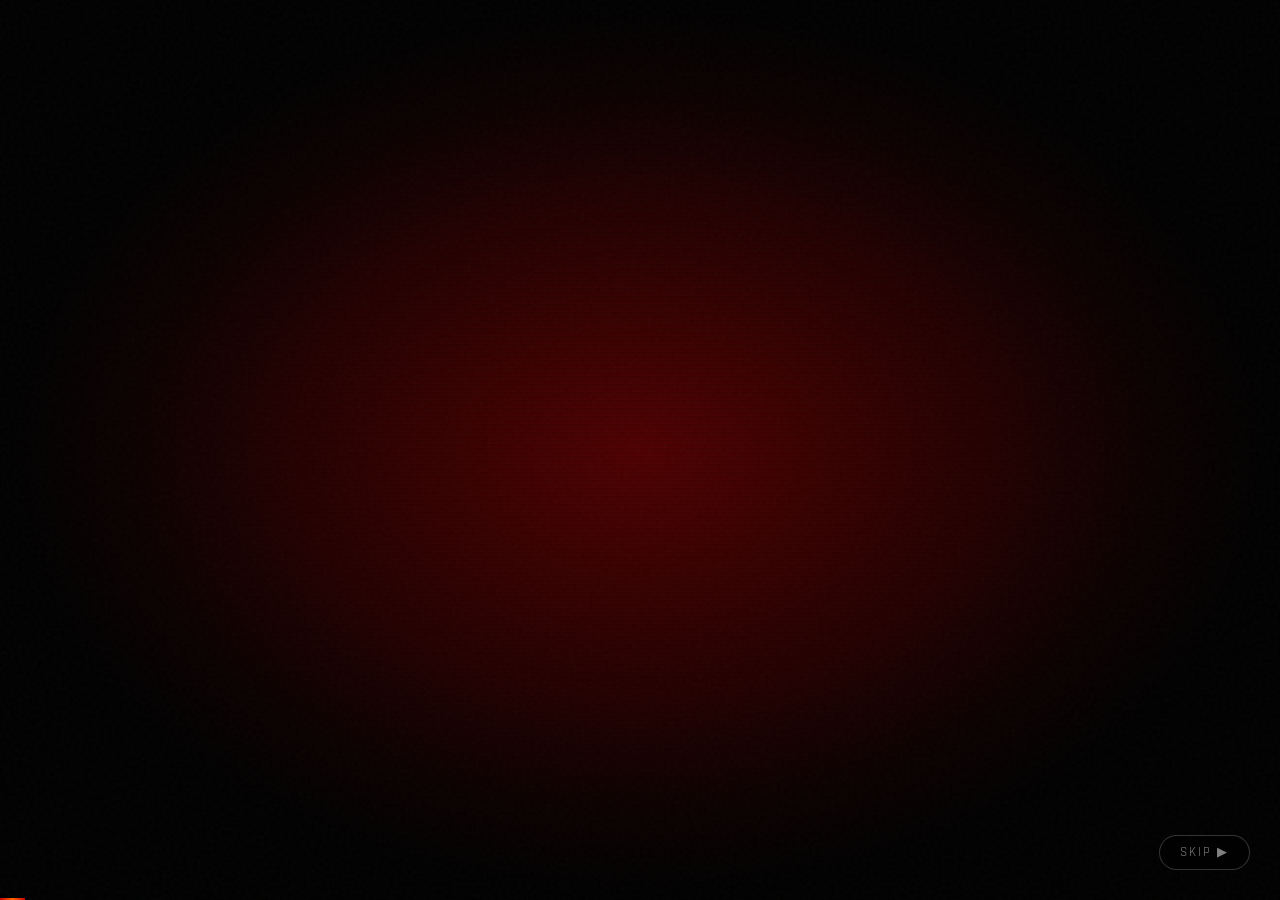
==== index.html @ a0bd7e96 "Rename trailer.html to index.html" ====
<!DOCTYPE html>
<html lang="en">
<head>
<meta charset="UTF-8">
<meta name="viewport" content="width=device-width,initial-scale=1.0">
<title>LiquidType — Enter The Race</title>
<link href="https://fonts.googleapis.com/css2?family=Bebas+Neue&family=Rajdhani:wght@400;600;700&family=JetBrains+Mono:wght@400;700&display=swap" rel="stylesheet">
<style>
*,*::before,*::after{box-sizing:border-box;margin:0;padding:0}
:root{
  --red:#cc0000;
  --red2:#ff3333;
  --red3:#ff6666;
  --dark:#000;
  --text:#f5f5f5;
}

html,body{
  width:100%;height:100%;overflow:hidden;
  background:#000;
  font-family:'Rajdhani',sans-serif;
  color:var(--text);
  cursor:none;
}

/* ── SKIP BUTTON ── */
#skip-btn{
  position:fixed;bottom:30px;right:30px;z-index:9999;
  padding:8px 20px;background:rgba(0,0,0,.5);
  border:1px solid rgba(255,255,255,.2);border-radius:20px;
  color:rgba(255,255,255,.5);font-family:'Rajdhani',sans-serif;
  font-size:.82rem;letter-spacing:2px;text-transform:uppercase;
  cursor:pointer;transition:.3s;
}
#skip-btn:hover{border-color:rgba(255,255,255,.5);color:#fff}

/* ── PROGRESS BAR ── */
#progress-bar{
  position:fixed;bottom:0;left:0;z-index:9999;
  height:2px;width:0%;
  background:linear-gradient(90deg,#cc0000,#ff6600,#cc0000);
  transition:width .1s linear;
}

/* ── SCENE CONTAINER ── */
#stage{
  position:fixed;inset:0;
  perspective:1000px;
}

/* ── BASE SCENE ── */
.scene{
  position:absolute;inset:0;
  display:flex;align-items:center;justify-content:center;
  opacity:0;pointer-events:none;
  transform-origin:center center;
  will-change:transform,opacity;
}
.scene.active{opacity:1;pointer-events:auto;}

/* ── SCANLINE OVERLAY ── */
#scanlines{
  position:fixed;inset:0;z-index:100;pointer-events:none;
  background:repeating-linear-gradient(0deg,transparent,transparent 2px,rgba(0,0,0,.08) 2px,rgba(0,0,0,.08) 4px);
  animation:scanMove 8s linear infinite;
}
@keyframes scanMove{0%{background-position:0 0}100%{background-position:0 100px}}

/* ── VIGNETTE ── */
#vignette{
  position:fixed;inset:0;z-index:99;pointer-events:none;
  background:radial-gradient(ellipse at center,transparent 40%,rgba(0,0,0,.9) 100%);
}

/* ── CHROMATIC ABERRATION FLASH ── */
#chroma{
  position:fixed;inset:0;z-index:200;pointer-events:none;opacity:0;mix-blend-mode:screen;
}

/* ── RED BLOOM ── */
#bloom{
  position:fixed;inset:0;z-index:50;pointer-events:none;opacity:0;
  background:radial-gradient(ellipse at center, rgba(200,0,0,.4) 0%, transparent 70%);
}

/* ────────────────────────────────
   SCENE 1 — PURE BLACK + TITLE EMERGE
──────────────────────────────── */
#s1{background:#000;flex-direction:column;gap:0;}
.s1-logo{
  font-family:'Bebas Neue',cursive;
  font-size:clamp(4rem,12vw,10rem);
  letter-spacing:20px;
  color:#cc0000;
  text-shadow:0 0 40px rgba(204,0,0,.8),0 0 80px rgba(204,0,0,.4);
  opacity:0;transform:scaleX(0.05) scaleY(3);
  will-change:transform,opacity;
}
.s1-tagline{
  font-family:'Rajdhani',sans-serif;
  font-size:clamp(.9rem,2vw,1.4rem);
  letter-spacing:8px;
  text-transform:uppercase;
  color:rgba(255,255,255,.3);
  opacity:0;transform:translateY(20px);
  margin-top:12px;
}
/* Particle field */
#s1-particles{position:absolute;inset:0;pointer-events:none;overflow:hidden;}

/* ────────────────────────────────
   SCENE 2 — THE RACE (fake typing)
──────────────────────────────── */
#s2{
  background:linear-gradient(135deg,#000 0%,#0d0000 50%,#1a0000 100%);
  flex-direction:column;align-items:center;justify-content:center;gap:32px;
  overflow:hidden;
}
.s2-label{
  font-family:'Bebas Neue',cursive;letter-spacing:6px;font-size:1.1rem;
  color:rgba(255,100,100,.6);opacity:0;transform:translateY(-10px);
}
.s2-prompt{
  max-width:800px;width:90%;
  font-family:'JetBrains Mono',monospace;font-size:clamp(.95rem,2.5vw,1.3rem);
  line-height:1.8;text-align:left;
  padding:24px 28px;
  background:rgba(200,0,0,.05);
  border:1px solid rgba(200,0,0,.15);border-radius:12px;
  opacity:0;transform:translateY(20px);
  position:relative;overflow:hidden;
}
.s2-prompt::before{
  content:'';position:absolute;inset:0;
  background:linear-gradient(135deg,rgba(200,0,0,.03),transparent);
}
.char-ok{color:#00e676;}
.char-bad{color:#ff1744;background:rgba(255,0,0,.15);}
.char-cur{
  color:#fff;
  background:rgba(204,0,0,.7);
  border-radius:2px;
  animation:curBlink .6s step-end infinite;
}
.char-dim{color:rgba(255,255,255,.35);}
@keyframes curBlink{0%,100%{background:rgba(204,0,0,.7)}50%{background:rgba(204,0,0,.2)}}

.s2-racers{
  max-width:800px;width:90%;
  display:flex;flex-direction:column;gap:10px;
  opacity:0;
}
.s2-racer-row{display:flex;align-items:center;gap:12px;}
.s2-racer-label{
  font-family:'Bebas Neue',cursive;letter-spacing:2px;font-size:.85rem;
  min-width:90px;color:#ff3333;
}
.s2-racer-label.you{color:#00e676;}
.s2-bar-bg{flex:1;height:8px;background:rgba(255,255,255,.07);border-radius:4px;overflow:hidden;}
.s2-bar-fill{height:100%;border-radius:4px;width:0%;transition:width .08s linear;}
.s2-bar-fill.you{background:linear-gradient(90deg,#00e676,#00ff88);}
.s2-bar-fill.bot{background:linear-gradient(90deg,#cc0000,#ff3333);}
.s2-wpm{font-size:.78rem;color:rgba(255,255,255,.4);min-width:55px;text-align:right;}

.s2-stats{
  display:flex;gap:32px;opacity:0;
}
.s2-stat{text-align:center;}
.s2-stat-val{font-family:'Bebas Neue',cursive;font-size:2.5rem;color:#cc0000;letter-spacing:2px;}
.s2-stat-lbl{font-size:.72rem;letter-spacing:2px;text-transform:uppercase;color:rgba(255,255,255,.35);}

/* ────────────────────────────────
   SCENE 3 — PLACE REVEAL + COINS
──────────────────────────────── */
#s3{
  background:radial-gradient(ellipse at center,#1a0000 0%,#000 70%);
  flex-direction:column;gap:16px;overflow:hidden;
}
.s3-place{
  font-family:'Bebas Neue',cursive;
  font-size:clamp(6rem,18vw,14rem);
  letter-spacing:10px;
  background:linear-gradient(135deg,#cc0000,#ff6600,#ffcc00);
  -webkit-background-clip:text;-webkit-text-fill-color:transparent;
  filter:drop-shadow(0 0 30px rgba(204,0,0,.8));
  opacity:0;transform:scale(4) rotate(-5deg);
}
.s3-subtitle{
  font-family:'Rajdhani',sans-serif;
  font-size:clamp(1rem,3vw,1.8rem);
  letter-spacing:6px;text-transform:uppercase;
  color:rgba(255,255,255,.5);
  opacity:0;transform:translateY(15px);
}
.s3-coins{
  display:flex;align-items:center;gap:12px;
  font-family:'Bebas Neue',cursive;
  font-size:clamp(2rem,6vw,4rem);
  letter-spacing:4px;color:#ffd700;
  filter:drop-shadow(0 0 16px rgba(255,200,0,.6));
  opacity:0;transform:translateY(20px);
}

/* ────────────────────────────────
   SCENE 4 — THEME SHOWCASE
──────────────────────────────── */
#s4{
  background:#000;
  flex-direction:column;gap:40px;overflow:hidden;
}
.s4-label{
  font-family:'Bebas Neue',cursive;letter-spacing:8px;font-size:clamp(1rem,3vw,1.8rem);
  color:rgba(255,255,255,.25);opacity:0;transform:translateY(-20px);
}
.s4-grid{
  display:grid;grid-template-columns:repeat(6,1fr);gap:8px;
  max-width:900px;width:90%;opacity:0;
}
.s4-chip{
  height:50px;border-radius:8px;position:relative;overflow:hidden;
  transform:translateY(30px) scale(.8);opacity:0;
  transition:transform .3s,filter .3s;
}
.s4-chip::after{
  content:attr(data-name);
  position:absolute;inset:0;display:flex;align-items:flex-end;
  padding:4px 6px;
  font-family:'Bebas Neue',cursive;font-size:.65rem;letter-spacing:1px;
  color:rgba(255,255,255,.7);
  background:linear-gradient(0deg,rgba(0,0,0,.6),transparent);
}
.s4-title{
  font-family:'Bebas Neue',cursive;
  font-size:clamp(2.5rem,7vw,5rem);
  letter-spacing:8px;
  color:transparent;
  -webkit-text-stroke:1px rgba(255,255,255,.2);
  opacity:0;transform:scale(1.2);
}

/* ────────────────────────────────
   SCENE 5 — DEPOULE THE ENTITY
──────────────────────────────── */
#s5{
  background:radial-gradient(ellipse at center,#1a0000 0%,#000 80%);
  flex-direction:column;align-items:center;gap:20px;overflow:hidden;
}
.s5-entity-name{
  font-family:'Bebas Neue',cursive;
  font-size:clamp(1rem,4vw,2.5rem);
  letter-spacing:12px;text-transform:uppercase;
  color:rgba(255,100,50,.5);
  opacity:0;transform:translateX(-30px);
}
.s5-skull{
  width:clamp(120px,20vw,200px);height:clamp(120px,20vw,200px);
  border-radius:50%;
  background:radial-gradient(circle,#3d0000,#000);
  display:flex;align-items:center;justify-content:center;
  font-size:clamp(4rem,10vw,7rem);
  border:2px solid rgba(200,0,0,.3);
  box-shadow:0 0 40px rgba(200,0,0,.4),inset 0 0 30px rgba(200,0,0,.2);
  opacity:0;transform:scale(0) rotate(-180deg);
  animation:none;
}
.s5-skull.animate{animation:skullPulse 1.5s ease-in-out infinite;}
@keyframes skullPulse{
  0%,100%{box-shadow:0 0 40px rgba(200,0,0,.4),inset 0 0 30px rgba(200,0,0,.2);}
  50%{box-shadow:0 0 80px rgba(200,0,0,.8),inset 0 0 50px rgba(200,0,0,.4);}
}
.s5-tagline{
  font-family:'Rajdhani',sans-serif;
  font-size:clamp(.9rem,2.5vw,1.3rem);letter-spacing:4px;
  text-transform:uppercase;color:rgba(255,255,255,.3);
  opacity:0;transform:translateY(10px);
}
.s5-bet-bar{
  display:flex;gap:12px;align-items:center;opacity:0;transform:translateY(10px);
  flex-wrap:wrap;justify-content:center;max-width:600px;
}
.s5-pill{
  padding:6px 16px;border-radius:20px;
  background:rgba(200,0,0,.15);border:1px solid rgba(200,0,0,.3);
  font-family:'Bebas Neue',cursive;letter-spacing:2px;font-size:.88rem;
  color:#ff6666;
}

/* ────────────────────────────────
   SCENE 6 — FEATURE FLASH
──────────────────────────────── */
#s6{background:#000;overflow:hidden;}
.s6-feature{
  position:absolute;inset:0;display:flex;flex-direction:column;
  align-items:center;justify-content:center;gap:8px;
  opacity:0;
}
.s6-feat-icon{font-size:clamp(3rem,8vw,6rem);opacity:0;transform:scale(0.5);}
.s6-feat-title{
  font-family:'Bebas Neue',cursive;
  font-size:clamp(2rem,7vw,5rem);letter-spacing:8px;
  color:var(--feat-color,#cc0000);
  text-shadow:0 0 30px var(--feat-color,rgba(204,0,0,.6));
  opacity:0;transform:translateY(10px);
}
.s6-feat-sub{
  font-size:clamp(.85rem,2vw,1.1rem);letter-spacing:3px;text-transform:uppercase;
  color:rgba(255,255,255,.3);opacity:0;
}

/* ────────────────────────────────
   SCENE 7 — LIVE RACE
──────────────────────────────── */
#s7{
  background:linear-gradient(135deg,#000 0%,#0a0005 50%,#000 100%);
  flex-direction:column;gap:20px;overflow:hidden;
}
.s7-title{
  font-family:'Bebas Neue',cursive;font-size:clamp(1rem,3vw,1.8rem);
  letter-spacing:8px;color:rgba(100,100,255,.6);opacity:0;transform:translateY(-15px);
}
.s7-matchup{
  display:flex;align-items:center;gap:clamp(12px,3vw,40px);
  opacity:0;
}
.s7-player{
  display:flex;flex-direction:column;align-items:center;gap:8px;
}
.s7-avatar{
  width:clamp(60px,10vw,90px);height:clamp(60px,10vw,90px);
  border-radius:50%;display:flex;align-items:center;justify-content:center;
  font-family:'Bebas Neue',cursive;font-size:clamp(1.5rem,3.5vw,2.5rem);
  border:2px solid;font-weight:900;
}
.s7-avatar.p1{background:rgba(0,230,118,.1);border-color:#00e676;color:#00e676;}
.s7-avatar.p2{background:rgba(204,0,0,.1);border-color:#cc0000;color:#cc0000;}
.s7-pname{font-family:'Bebas Neue',cursive;letter-spacing:3px;font-size:clamp(.8rem,2vw,1.1rem);color:rgba(255,255,255,.5);}
.s7-vs{
  font-family:'Bebas Neue',cursive;
  font-size:clamp(2.5rem,8vw,5rem);
  letter-spacing:6px;
  color:#cc0000;
  text-shadow:0 0 30px rgba(204,0,0,.6);
  animation:vsPulse 1s ease-in-out infinite alternate;
}
@keyframes vsPulse{from{transform:scale(1)}to{transform:scale(1.05)}}
.s7-bars{max-width:700px;width:90%;opacity:0;}
.s7-live-bar-row{display:flex;align-items:center;gap:12px;margin-bottom:10px;}
.s7-live-bar-bg{flex:1;height:10px;background:rgba(255,255,255,.06);border-radius:5px;overflow:hidden;}
.s7-live-bar-fill{height:100%;border-radius:5px;width:0%;transition:width .05s linear;}
.s7-globe{
  font-family:'Bebas Neue',cursive;
  font-size:clamp(4rem,12vw,8rem);letter-spacing:6px;color:#4466ff;
  text-shadow:0 0 40px rgba(68,102,255,.6);
  opacity:0;transform:scale(0.5);
}

/* ────────────────────────────────
   SCENE 8 — FINAL CALL TO ACTION
──────────────────────────────── */
#s8{
  background:radial-gradient(ellipse at center,#1a0000 0%,#000 60%);
  flex-direction:column;gap:0;overflow:hidden;
}
#s8-grid{
  position:absolute;inset:0;pointer-events:none;
  background-image:
    linear-gradient(rgba(200,0,0,.05) 1px,transparent 1px),
    linear-gradient(90deg,rgba(200,0,0,.05) 1px,transparent 1px);
  background-size:60px 60px;
  opacity:0;
}
.s8-above{
  font-family:'Rajdhani',sans-serif;font-weight:700;
  font-size:clamp(.8rem,2vw,1rem);letter-spacing:6px;text-transform:uppercase;
  color:rgba(255,255,255,.3);margin-bottom:10px;opacity:0;transform:translateY(-10px);
}
.s8-main{
  font-family:'Bebas Neue',cursive;
  font-size:clamp(4rem,14vw,11rem);
  letter-spacing:12px;line-height:.95;
  color:#cc0000;
  text-shadow:0 0 60px rgba(204,0,0,.7),0 0 120px rgba(204,0,0,.3);
  opacity:0;transform:scale(.6);
}
.s8-main span{
  display:block;
  background:linear-gradient(135deg,#cc0000,#ff6600);
  -webkit-background-clip:text;-webkit-text-fill-color:transparent;
}
.s8-url{
  font-family:'JetBrains Mono',monospace;
  font-size:clamp(.75rem,2vw,1rem);letter-spacing:3px;
  color:rgba(255,255,255,.2);margin-top:20px;
  opacity:0;
}
.s8-redirect{
  margin-top:30px;
  font-family:'Bebas Neue',cursive;letter-spacing:4px;
  font-size:clamp(.85rem,2.5vw,1.2rem);
  color:rgba(255,100,100,.4);
  opacity:0;
}
.s8-counter{color:#ff3333;margin-left:6px;}

/* ────────────────────────────────
   TRANSITION FLASHES
──────────────────────────────── */
#flash{
  position:fixed;inset:0;z-index:500;pointer-events:none;
  opacity:0;background:#fff;
}
#redflash{
  position:fixed;inset:0;z-index:499;pointer-events:none;
  opacity:0;background:#cc0000;
}
#blackout{
  position:fixed;inset:0;z-index:498;pointer-events:none;
  opacity:0;background:#000;
}

/* ────────────────────────────────
   GLITCH EFFECT
──────────────────────────────── */
.glitch{
  position:relative;
}
.glitch::before,.glitch::after{
  content:attr(data-text);
  position:absolute;left:0;top:0;width:100%;
  font-family:inherit;font-size:inherit;letter-spacing:inherit;
  background:inherit;-webkit-background-clip:text;-webkit-text-fill-color:transparent;
}
.glitch::before{
  color:#ff0000;clip-path:polygon(0 20%,100% 20%,100% 40%,0 40%);
  transform:translateX(-3px);animation:glitchA .4s infinite;
}
.glitch::after{
  color:#00ffff;clip-path:polygon(0 60%,100% 60%,100% 80%,0 80%);
  transform:translateX(3px);animation:glitchB .4s infinite;
}
@keyframes glitchA{0%,100%{transform:translateX(-3px) skewX(0)}50%{transform:translateX(3px) skewX(-2deg)}}
@keyframes glitchB{0%,100%{transform:translateX(3px) skewX(0)}50%{transform:translateX(-3px) skewX(2deg)}}

/* ────────────────────────────────
   NUMBERS COUNTER
──────────────────────────────── */
.counter-num{
  font-family:'Bebas Neue',cursive;font-size:clamp(3rem,8vw,6rem);
  letter-spacing:4px;color:#cc0000;
  text-shadow:0 0 20px rgba(204,0,0,.6);
}

/* ── NOISE OVERLAY ── */
#noise{
  position:fixed;inset:0;z-index:101;pointer-events:none;opacity:.03;
  background-image:url("data:image/svg+xml,%3Csvg viewBox='0 0 256 256' xmlns='http://www.w3.org/2000/svg'%3E%3Cfilter id='noise'%3E%3CfeTurbulence type='fractalNoise' baseFrequency='0.9' numOctaves='4' stitchTiles='stitch'/%3E%3C/filter%3E%3Crect width='100%25' height='100%25' filter='url(%23noise)'/%3E%3C/svg%3E");
  animation:noiseAnim .15s steps(2) infinite;
}
@keyframes noiseAnim{0%{transform:translate(0,0)}25%{transform:translate(-2px,1px)}50%{transform:translate(1px,-1px)}75%{transform:translate(-1px,2px)}100%{transform:translate(0,0)}}
</style>
</head>
<body>

<!-- Overlays -->
<div id="noise"></div>
<div id="scanlines"></div>
<div id="vignette"></div>
<div id="bloom"></div>
<div id="flash"></div>
<div id="redflash"></div>
<div id="blackout"></div>

<!-- Skip -->
<button id="skip-btn" onclick="skipToEnd()">SKIP ▶</button>
<div id="progress-bar"></div>

<!-- AUDIO -->
<audio id="bgm" loop>
  <source src="music.mp3" type="audio/mpeg">
</audio>

<!-- STAGE -->
<div id="stage">

  <!-- S1: Logo Emerge -->
  <div class="scene active" id="s1">
    <div id="s1-particles"></div>
    <div class="s1-logo glitch" id="s1-logo" data-text="LIQUIDTYPE">LIQUIDTYPE</div>
    <div class="s1-tagline" id="s1-tag">TYPE. RACE. WIN.</div>
  </div>

  <!-- S2: The Race -->
  <div class="scene" id="s2">
    <div class="s2-label" id="s2-label">🏁 SOLO RACE — IN PROGRESS</div>
    <div class="s2-prompt" id="s2-prompt"></div>
    <div class="s2-racers" id="s2-racers">
      <div class="s2-racer-row">
        <div class="s2-racer-label you">YOU</div>
        <div class="s2-bar-bg"><div class="s2-bar-fill you" id="bar-you"></div></div>
        <div class="s2-wpm" id="wpm-you">0 wpm</div>
      </div>
      <div class="s2-racer-row">
        <div class="s2-racer-label">Ytggobs</div>
        <div class="s2-bar-bg"><div class="s2-bar-fill bot" id="bar-b0"></div></div>
        <div class="s2-wpm">72 wpm</div>
      </div>
      <div class="s2-racer-row">
        <div class="s2-racer-label">TheFinnyShow</div>
        <div class="s2-bar-bg"><div class="s2-bar-fill bot" id="bar-b1"></div></div>
        <div class="s2-wpm">58 wpm</div>
      </div>
      <div class="s2-racer-row">
        <div class="s2-racer-label">Marco</div>
        <div class="s2-bar-bg"><div class="s2-bar-fill bot" id="bar-b2"></div></div>
        <div class="s2-wpm">81 wpm</div>
      </div>
    </div>
    <div class="s2-stats" id="s2-stats">
      <div class="s2-stat"><div class="s2-stat-val" id="stat-wpm">0</div><div class="s2-stat-lbl">WPM</div></div>
      <div class="s2-stat"><div class="s2-stat-val" style="color:#00e676" id="stat-acc">100%</div><div class="s2-stat-lbl">Accuracy</div></div>
      <div class="s2-stat"><div class="s2-stat-val" style="color:#ffaa44" id="stat-time">0.0s</div><div class="s2-stat-lbl">Time</div></div>
    </div>
  </div>

  <!-- S3: Place Reveal -->
  <div class="scene" id="s3">
    <div class="s3-place" id="s3-place">1ST</div>
    <div class="s3-subtitle" id="s3-sub">PLACE</div>
    <div class="s3-coins" id="s3-coins">+50 🧢</div>
  </div>

  <!-- S4: Theme Showcase -->
  <div class="scene" id="s4">
    <div class="s4-label" id="s4-label">50+ UNLOCKABLE THEMES</div>
    <div class="s4-grid" id="s4-grid"></div>
    <div class="s4-title" id="s4-title">CUSTOMIZE</div>
  </div>

  <!-- S5: DePoule -->
  <div class="scene" id="s5">
    <div class="s5-entity-name" id="s5-name">— THE ENTITY —</div>
    <div class="s5-skull" id="s5-skull">💀</div>
    <div class="s5-tagline" id="s5-tag">DEPOULE AWAITS</div>
    <div class="s5-bet-bar" id="s5-pills">
      <div class="s5-pill">🐾 PET HIM</div>
      <div class="s5-pill">🧢 WIN COINS</div>
      <div class="s5-pill">⬆ UPGRADES</div>
      <div class="s5-pill">🦆 DISCOUNTS</div>
    </div>
  </div>

  <!-- S6: Feature Flash -->
  <div class="scene" id="s6">
    <div class="s6-feature" id="f0">
      <div class="s6-feat-icon">🌐</div>
      <div class="s6-feat-title" style="--feat-color:#4466ff">LIVE RACES</div>
      <div class="s6-feat-sub">Race real players in real time</div>
    </div>
    <div class="s6-feature" id="f1">
      <div class="s6-feat-icon">💬</div>
      <div class="s6-feat-title" style="--feat-color:#ff88cc">LIVE CHAT</div>
      <div class="s6-feat-sub">Talk trash. Make friends.</div>
    </div>
    <div class="s6-feature" id="f2">
      <div class="s6-feat-icon">🎭</div>
      <div class="s6-feat-title" style="--feat-color:#ff8800">TROLL SYSTEM</div>
      <div class="s6-feat-sub">Spend caps. Cause chaos.</div>
    </div>
    <div class="s6-feature" id="f3">
      <div class="s6-feat-icon">🏅</div>
      <div class="s6-feat-title" style="--feat-color:#ffd700">BADGES</div>
      <div class="s6-feat-sub">Earn them. Flex them.</div>
    </div>
  </div>

  <!-- S7: Live Race Matchup -->
  <div class="scene" id="s7">
    <div class="s7-globe" id="s7-globe">LIVE</div>
    <div class="s7-title" id="s7-title">🌐 REAL-TIME MULTIPLAYER</div>
    <div class="s7-matchup" id="s7-matchup">
      <div class="s7-player">
        <div class="s7-avatar p1">Y</div>
        <div class="s7-pname">YOU</div>
      </div>
      <div class="s7-vs">VS</div>
      <div class="s7-player">
        <div class="s7-avatar p2">O</div>
        <div class="s7-pname">OPPONENT</div>
      </div>
    </div>
    <div class="s7-bars" id="s7-bars">
      <div class="s7-live-bar-row">
        <span style="font-family:'Bebas Neue',cursive;font-size:.8rem;letter-spacing:2px;color:#00e676;min-width:50px">YOU</span>
        <div class="s7-live-bar-bg"><div class="s7-live-bar-fill" id="lbar-you" style="background:linear-gradient(90deg,#00e676,#00ffaa)"></div></div>
        <span style="font-size:.75rem;color:rgba(255,255,255,.4);min-width:50px;text-align:right" id="lwpm-you">0 wpm</span>
      </div>
      <div class="s7-live-bar-row">
        <span style="font-family:'Bebas Neue',cursive;font-size:.8rem;letter-spacing:2px;color:#cc0000;min-width:50px">OPP</span>
        <div class="s7-live-bar-bg"><div class="s7-live-bar-fill" id="lbar-opp" style="background:linear-gradient(90deg,#cc0000,#ff3333)"></div></div>
        <span style="font-size:.75rem;color:rgba(255,255,255,.4);min-width:50px;text-align:right" id="lwpm-opp">0 wpm</span>
      </div>
    </div>
  </div>

  <!-- S8: Final CTA -->
  <div class="scene" id="s8">
    <div id="s8-grid"></div>
    <div class="s8-above" id="s8-above">ARE YOU READY TO</div>
    <div class="s8-main" id="s8-main"><span>ENTER</span><span>THE RACE</span></div>
    <div class="s8-url" id="s8-url">bottleliquid.github.io/LiquidType</div>
    <div class="s8-redirect" id="s8-redirect">REDIRECTING IN <span class="s8-counter" id="s8-cnt">5</span></div>
  </div>

</div>

<script>
// ── UTILS ──────────────────────────────────────────────────────
const $ = id => document.getElementById(id);
const ease = (t,p=2) => t<.5?Math.pow(t*2,p)/2:1-Math.pow((1-t)*2,p)/2;
const lerp = (a,b,t) => a+(b-a)*t;

function tween(el, fromProps, toProps, dur, easeFn, onDone) {
  const start = performance.now();
  const keys = Object.keys(toProps);
  function frame(now) {
    let t = Math.min(1, (now - start) / dur);
    if (easeFn) t = easeFn(t);
    keys.forEach(k => {
      if (k === 'opacity') el.style.opacity = lerp(fromProps[k] ?? parseFloat(getComputedStyle(el).opacity), toProps[k], t);
      else if (k === 'transform') { /* handled separately */ }
    });
    if (t < 1) requestAnimationFrame(frame);
    else if (onDone) onDone();
  }
  requestAnimationFrame(frame);
}

function animate(el, keyframes, dur, easing='ease', onDone) {
  const a = el.animate(keyframes, { duration: dur, easing, fill: 'forwards' });
  if (onDone) a.onfinish = onDone;
  return a;
}

const delay = ms => new Promise(r => setTimeout(r, ms));

// Flash helpers
function flash(color='#fff', dur=80, opacity=0.9) {
  const el = color==='#cc0000'? $('redflash') : $('flash');
  el.style.background = color;
  animate(el, [{opacity:0},{opacity},{opacity:0}], dur*2, 'ease');
}
function redFlash(dur=60) { flash('#cc0000', dur, 0.6); }
function whiteFlash(dur=80) { flash('#fff', dur, 0.7); }

function bloom(on) {
  $('bloom').style.opacity = on ? '1' : '0';
  $('bloom').style.transition = on ? 'opacity .3s' : 'opacity .5s';
}

// Scene show/hide
function showScene(id) {
  document.querySelectorAll('.scene').forEach(s => { s.classList.remove('active'); s.style.opacity='0'; });
  const s = $(id);
  s.classList.add('active');
  s.style.opacity = '0';
}

// ── PARTICLES for S1 ──────────────────────────────────────────
function spawnParticles() {
  const c = $('s1-particles');
  setInterval(() => {
    const p = document.createElement('div');
    const size = Math.random()*3+1;
    const x = Math.random()*100;
    const dur = 3000 + Math.random()*4000;
    p.style.cssText = `position:absolute;bottom:-10px;left:${x}%;width:${size}px;height:${size}px;border-radius:50%;background:rgba(204,0,0,${Math.random()*.6+.1});pointer-events:none;animation:riseUp ${dur}ms linear forwards`;
    c.appendChild(p);
    setTimeout(()=>p.remove(), dur);
  }, 80);
  const style = document.createElement('style');
  style.textContent = `@keyframes riseUp{0%{transform:translateY(0) scale(1);opacity:1}100%{transform:translateY(-${window.innerHeight+20}px) scale(0.3);opacity:0}}`;
  document.head.appendChild(style);
}

// ── FAKE TYPING for S2 ───────────────────────────────────────
const RACE_TEXT = "If scripting is your power then what are you without it?";
let typeIdx = 0, typeIv = null;

function renderPrompt(typedLen) {
  const el = $('s2-prompt');
  if (!el) return;
  let html = '';
  for (let i = 0; i < RACE_TEXT.length; i++) {
    const ch = RACE_TEXT[i] === ' ' ? '&nbsp;' : RACE_TEXT[i];
    if (i < typedLen) html += `<span class="char-ok">${ch}</span>`;
    else if (i === typedLen) html += `<span class="char-cur">${ch}</span>`;
    else html += `<span class="char-dim">${ch}</span>`;
  }
  el.innerHTML = html;
}

function startTyping() {
  typeIdx = 0;
  renderPrompt(0);
  return new Promise(resolve => {
    typeIv = setInterval(() => {
      typeIdx++;
      if (typeIdx > RACE_TEXT.length) { clearInterval(typeIv); resolve(); return; }
      renderPrompt(typeIdx);
      // Update WPM display
      const wpm = Math.min(89, Math.round(typeIdx * 0.8));
      $('stat-wpm').textContent = wpm;
      $('wpm-you').textContent = wpm + ' wpm';
      // Update player bar
      const pct = (typeIdx / RACE_TEXT.length) * 100;
      $('bar-you').style.width = pct + '%';
    }, 45);
  });
}

// ── THEME CHIPS for S4 ───────────────────────────────────────
const THEME_COLORS = [
  ['#cc0000','#ff3333'],['#ff00ff','#00ffff'],['#00aaff','#33ccff'],
  ['#ff00cc','#cc00ff'],['#6666ff','#8888ff'],['#00ff44','#33ff66'],
  ['#ff6600','#ff9900'],['#ff0000','#ff3333'],['#aaddff','#cceeff'],
  ['#ff6600','#ff8800'],['#9933ff','#bb55ff'],['#22aa44','#33cc55'],
  ['#ff2266','#ff4488'],['#ccaa00','#ffcc00'],['#00ff00','#33ff33'],
  ['#cc6622','#ee8844'],['#ff4499','#ff66bb'],['#88ddff','#aaeeff'],
  ['#aaaaaa','#cccccc'],['#ff00aa','#ff33cc'],['#0066ff','#2288ff'],
  ['#ff9900','#ffaa22'],['#990033','#cc0044'],['#aa7744','#cc9966'],
  ['#4466aa','#5577cc'],['#ff3300','#ff5500'],['#ffffff','#dddddd'],
  ['#ff88bb','#ffaacc'],['#cc4400','#ee5500'],['#00ccbb','#00eecc'],
  ['#00aa66','#00cc77'],['#8800ff','#aa33ff'],['#4488aa','#55aacc'],
  ['#ff5533','#ff7755'],['#44ddaa','#66eebb'],['#bb88ff','#ccaaff'],
];
const THEME_NAMES = [
  'Default','Disco','Ocean','Synthwave','Midnight','Toxic','Sunset','Blood',
  'Arctic','Lava','Galaxy','Forest','Cherry','Gold','Matrix','Copper','Rose',
  'Ice','Ash','Neon Pink','Neon Blue','Amber','Wine','Coffee','Storm','Fire',
  'Void','Sakura','Rust','Aqua','Emerald','Violet','Steel','Coral','Mint','Lavender'
];

function buildThemeGrid() {
  const grid = $('s4-grid');
  THEME_COLORS.slice(0,30).forEach((c,i) => {
    const chip = document.createElement('div');
    chip.className = 's4-chip';
    chip.dataset.name = THEME_NAMES[i]||'';
    chip.style.background = `linear-gradient(135deg,${c[0]},${c[1]})`;
    grid.appendChild(chip);
  });
}

// ── MAIN TIMELINE ─────────────────────────────────────────────
const TOTAL_MS = 62000;
let startTime = 0;
let redirectTimer = null;
let aborted = false;

function updateProgress(ms) {
  const pct = Math.min(100, (ms / TOTAL_MS) * 100);
  $('progress-bar').style.width = pct + '%';
}

async function runTrailer() {
  startTime = performance.now();

  // Start music
  const bgm = $('bgm');
  bgm.volume = 0;
  try {
    await bgm.play();
    let vol = 0;
    const fadeIn = setInterval(() => {
      vol = Math.min(0.75, vol + 0.02);
      bgm.volume = vol;
      if (vol >= 0.75) clearInterval(fadeIn);
    }, 60);
  } catch(e) {}

  // Progress updater
  const progIv = setInterval(() => {
    if (aborted) { clearInterval(progIv); return; }
    updateProgress(performance.now() - startTime);
  }, 100);

  spawnParticles();
  buildThemeGrid();

  // ── SCENE 1: Logo emerge (0–10s) ──────────────────────────
  showScene('s1');
  const logo = $('s1-logo');
  const tag = $('s1-tag');

  // Black silence... then logo slams in
  await delay(1200);

  // Logo SLAM from compressed state
  logo.animate([
    { opacity: 0, transform: 'scaleX(0.02) scaleY(4) translateY(-20px)', filter: 'blur(8px)' },
    { opacity: 0.8, transform: 'scaleX(1.08) scaleY(0.92)', filter: 'blur(0px)', offset: 0.6 },
    { opacity: 1, transform: 'scaleX(1) scaleY(1)', filter: 'blur(0px)' }
  ], { duration: 700, easing: 'cubic-bezier(0.16,1,0.3,1)', fill: 'forwards' });
  redFlash(120);
  bloom(true);
  await delay(700);
  bloom(false);

  await delay(500);

  // Tagline fades in
  tag.animate([
    { opacity: 0, transform: 'translateY(15px)', letterSpacing: '2px' },
    { opacity: 1, transform: 'translateY(0)', letterSpacing: '8px' }
  ], { duration: 800, easing: 'ease-out', fill: 'forwards' });

  await delay(1500);

  // Camera zoom in on logo
  $('s1').animate([
    { transform: 'scale(1)' },
    { transform: 'scale(1.15)', opacity: 1 }
  ], { duration: 2000, easing: 'ease-in', fill: 'forwards' });

  await delay(1800);

  // Glitch out
  for (let i = 0; i < 4; i++) {
    whiteFlash(30);
    await delay(80);
    redFlash(30);
    await delay(60);
  }
  await delay(200);

  // ── SCENE 2: The Race (10–22s) ────────────────────────────
  showScene('s2');
  $('s2').style.opacity = '1';
  const s2label = $('s2-label');
  const s2prompt = $('s2-prompt');
  const s2racers = $('s2-racers');
  const s2stats = $('s2-stats');

  s2label.animate([{opacity:0,transform:'translateY(-10px)'},{opacity:1,transform:'translateY(0)'}], {duration:400,fill:'forwards'});
  await delay(300);
  s2prompt.animate([{opacity:0,transform:'translateY(20px)'},{opacity:1,transform:'translateY(0)'}], {duration:500,fill:'forwards'});
  s2racers.animate([{opacity:0},{opacity:1}], {duration:400,fill:'forwards',delay:200});
  s2stats.animate([{opacity:0},{opacity:1}], {duration:400,fill:'forwards',delay:400});
  await delay(800);

  // Animate bot bars
  const botSpeeds = [0.72, 0.58, 0.81];
  let botPcts = [0,0,0];
  const botIv = setInterval(() => {
    botSpeeds.forEach((spd,i) => {
      botPcts[i] = Math.min(100, botPcts[i] + spd);
      const b = $('bar-b'+i);
      if (b) b.style.width = botPcts[i] + '%';
    });
  }, 50);

  // Fake time counter
  let elapsed = 0;
  const timeIv = setInterval(() => {
    elapsed += 0.05;
    $('stat-time').textContent = elapsed.toFixed(1) + 's';
  }, 50);

  await startTyping();
  clearInterval(botIv);
  clearInterval(timeIv);

  $('stat-wpm').textContent = '89';
  $('stat-acc').textContent = '97%';

  await delay(400);

  // FINISH: white flash + zoom
  whiteFlash(150);
  $('s2').animate([
    { transform:'scale(1)', filter:'brightness(1)' },
    { transform:'scale(1.1)', filter:'brightness(2)' }
  ], { duration: 400, easing:'ease-in', fill:'forwards' });
  await delay(350);

  // ── SCENE 3: 1ST PLACE (22–27s) ──────────────────────────
  showScene('s3');
  $('s3').style.opacity = '1';

  redFlash(200);
  bloom(true);

  $('s3-place').animate([
    { opacity: 0, transform: 'scale(4) rotate(-8deg)', filter: 'blur(20px)' },
    { opacity: 1, transform: 'scale(1) rotate(0deg)', filter: 'blur(0)' }
  ], { duration: 600, easing: 'cubic-bezier(0.16,1,0.3,1)', fill: 'forwards' });

  await delay(500);

  $('s3-sub').animate([{opacity:0,transform:'translateY(15px)'},{opacity:1,transform:'translateY(0)'}],{duration:400,fill:'forwards'});
  $('s3-coins').animate([{opacity:0,transform:'translateY(20px)'},{opacity:1,transform:'translateY(0)'}],{duration:500,fill:'forwards',delay:200});

  await delay(1000);
  bloom(false);

  // Coin counter
  let coinCount = 0;
  const coinIv = setInterval(() => {
    coinCount = Math.min(50, coinCount + 2);
    $('s3-coins').textContent = '+' + coinCount + ' 🧢';
    if (coinCount >= 50) clearInterval(coinIv);
  }, 40);

  await delay(2000);

  // Slam cut
  $('blackout').animate([{opacity:0},{opacity:1},{opacity:0}],{duration:200,fill:'forwards'});
  await delay(200);

  // ── SCENE 4: Themes (27–34s) ──────────────────────────────
  showScene('s4');
  $('s4').style.opacity = '1';

  $('s4-label').animate([{opacity:0,transform:'translateY(-20px)'},{opacity:1,transform:'translateY(0)'}],{duration:400,fill:'forwards'});
  await delay(300);

  // Chips rain in
  const chips = document.querySelectorAll('.s4-chip');
  chips.forEach((chip, i) => {
    const row = Math.floor(i / 6);
    const col = i % 6;
    chip.animate([
      { opacity: 0, transform: `translateY(${30 + row * 10}px) scale(0.7)` },
      { opacity: 1, transform: 'translateY(0) scale(1)' }
    ], { duration: 350, delay: i * 30, easing: 'cubic-bezier(0.16,1,0.3,1)', fill: 'forwards' });
  });

  await delay(1500);

  // Theme color cycling
  const cycleColors = ['#cc0000','#ff00ff','#00aaff','#ff00cc','#00ff44','#ff6600','#9933ff','#00cc77'];
  let ci = 0;
  const cycleIv = setInterval(() => {
    const c = cycleColors[ci % cycleColors.length];
    document.documentElement.style.setProperty('--accent', c);
    ci++;
  }, 200);

  $('s4-grid').animate([{opacity:1},{opacity:0.3,filter:'blur(4px)'},{opacity:1}],{duration:800,delay:1000,fill:'forwards'});

  await delay(1200);
  $('s4-title').animate([{opacity:0,transform:'scale(1.3)',filter:'blur(10px)'},{opacity:1,transform:'scale(1)',filter:'blur(0)'}],{duration:600,fill:'forwards'});

  await delay(1500);
  clearInterval(cycleIv);
  document.documentElement.style.removeProperty('--accent');

  // Wipe transition
  for (let i = 0; i < 3; i++) { redFlash(40); await delay(100); }

  // ── SCENE 5: DePoule (34–41s) ─────────────────────────────
  showScene('s5');
  $('s5').style.opacity = '1';

  // Eerie entry
  $('s5-name').animate([{opacity:0,transform:'translateX(-30px)'},{opacity:1,transform:'translateX(0)'}],{duration:600,fill:'forwards'});
  await delay(500);

  $('s5-skull').animate([
    { opacity: 0, transform: 'scale(0) rotate(-180deg)' },
    { opacity: 1, transform: 'scale(1.1) rotate(5deg)', offset: 0.8 },
    { opacity: 1, transform: 'scale(1) rotate(0deg)' }
  ], { duration: 800, easing: 'cubic-bezier(0.34,1.56,0.64,1)', fill: 'forwards' });
  redFlash(100);
  bloom(true);

  await delay(600);
  bloom(false);
  $('s5-skull').classList.add('animate');

  $('s5-tag').animate([{opacity:0,transform:'translateY(10px)'},{opacity:1,transform:'translateY(0)'}],{duration:400,fill:'forwards'});

  await delay(600);

  const pills = document.querySelectorAll('.s5-pill');
  pills.forEach((p,i) => p.animate([{opacity:0,transform:'translateY(15px)'},{opacity:1,transform:'translateY(0)'}],{duration:300,delay:i*100,fill:'forwards'}));

  await delay(2500);

  // Skull goes rage
  $('s5-skull').style.animation = 'none';
  $('s5-skull').animate([
    { transform:'rotate(0deg) scale(1)' },
    { transform:'rotate(-5deg) scale(1.1)', offset:0.25 },
    { transform:'rotate(5deg) scale(1.1)', offset:0.5 },
    { transform:'rotate(-3deg) scale(1.05)', offset:0.75 },
    { transform:'rotate(0deg) scale(1)' }
  ], { duration: 400, iterations: 3 });

  await delay(1200);

  // Blackout
  $('blackout').animate([{opacity:0},{opacity:1}],{duration:300,fill:'forwards'});
  await delay(300);

  // ── SCENE 6: Feature Flash (41–49s) ──────────────────────
  showScene('s6');
  $('s6').style.opacity = '1';
  $('blackout').animate([{opacity:1},{opacity:0}],{duration:200,fill:'forwards'});

  const features = ['f0','f1','f2','f3'];
  for (let fi = 0; fi < features.length; fi++) {
    const feat = $(features[fi]);
    const icon = feat.querySelector('.s6-feat-icon');
    const title = feat.querySelector('.s6-feat-title');
    const sub = feat.querySelector('.s6-feat-sub');

    feat.style.opacity = '1';

    icon.animate([{opacity:0,transform:'scale(0.3)'},{opacity:1,transform:'scale(1.1)'},{opacity:1,transform:'scale(1)'}],{duration:400,fill:'forwards'});
    title.animate([{opacity:0,transform:'translateY(15px)'},{opacity:1,transform:'translateY(0)'}],{duration:350,delay:150,fill:'forwards'});
    sub.animate([{opacity:0},{opacity:1}],{duration:300,delay:300,fill:'forwards'});

    redFlash(60);

    await delay(1600);

    // Slam out
    feat.animate([{opacity:1,transform:'scale(1)'},{opacity:0,transform:'scale(0.8)',filter:'blur(5px)'}],{duration:250,fill:'forwards'});
    whiteFlash(50);
    await delay(250);
  }

  // ── SCENE 7: Live Race (49–56s) ───────────────────────────
  showScene('s7');
  $('s7').style.opacity = '1';

  $('s7-globe').animate([{opacity:0,transform:'scale(0.3)',filter:'blur(20px)'},{opacity:1,transform:'scale(1)',filter:'blur(0)'}],{duration:600,easing:'cubic-bezier(0.16,1,0.3,1)',fill:'forwards'});
  await delay(400);
  redFlash(80);
  $('s7-globe').animate([{opacity:1,filter:'blur(0)'},{opacity:0,filter:'blur(5px)',transform:'scale(0.9) translateY(-20px)'}],{duration:400,fill:'forwards'});
  await delay(400);

  $('s7-title').animate([{opacity:0,transform:'translateY(-15px)'},{opacity:1,transform:'translateY(0)'}],{duration:400,fill:'forwards'});
  $('s7-matchup').animate([{opacity:0,transform:'scale(0.85)'},{opacity:1,transform:'scale(1)'}],{duration:500,easing:'cubic-bezier(0.34,1.2,0.64,1)',fill:'forwards'});
  $('s7-bars').animate([{opacity:0},{opacity:1}],{duration:400,delay:400,fill:'forwards'});

  await delay(1000);

  // Animate live race bars
  let youPct = 0, oppPct = 0;
  let youWpm = 0, oppWpm = 0;
  const liveIv = setInterval(() => {
    youPct = Math.min(100, youPct + 0.9);
    oppPct = Math.min(100, oppPct + 0.7);
    youWpm = Math.min(89, youWpm + 2);
    oppWpm = Math.min(74, oppWpm + 1.5);
    $('lbar-you').style.width = youPct + '%';
    $('lbar-opp').style.width = oppPct + '%';
    $('lwpm-you').textContent = Math.round(youWpm) + ' wpm';
    $('lwpm-opp').textContent = Math.round(oppWpm) + ' wpm';
    if (youPct >= 100) { clearInterval(liveIv); }
  }, 40);

  await delay(3000);
  clearInterval(liveIv);

  whiteFlash(200);
  $('s7').animate([{filter:'brightness(1)'},{filter:'brightness(3)'}],{duration:300,fill:'forwards'});
  await delay(300);

  // ── SCENE 8: Final CTA (56–62s) ──────────────────────────
  showScene('s8');
  $('s8').style.opacity = '1';
  bloom(true);

  $('s8-grid').animate([{opacity:0},{opacity:1}],{duration:800,fill:'forwards'});

  await delay(400);

  $('s8-above').animate([{opacity:0,transform:'translateY(-10px)'},{opacity:1,transform:'translateY(0)'}],{duration:500,fill:'forwards'});

  await delay(300);

  $('s8-main').animate([
    { opacity:0, transform:'scale(0.5)', filter:'blur(20px)' },
    { opacity:1, transform:'scale(1.03)', filter:'blur(0)', offset:0.8 },
    { opacity:1, transform:'scale(1)', filter:'blur(0)' }
  ], { duration:800, easing:'cubic-bezier(0.16,1,0.3,1)', fill:'forwards' });
  redFlash(150);
  bloom(true);

  await delay(800);
  bloom(false);

  $('s8-url').animate([{opacity:0},{opacity:1}],{duration:500,fill:'forwards'});

  await delay(1000);

  $('s8-redirect').animate([{opacity:0},{opacity:1}],{duration:400,fill:'forwards'});

  // Countdown 5..1 then redirect
  let cnt = 5;
  redirectTimer = setInterval(async () => {
    cnt--;
    const el = $('s8-cnt');
    if (el) {
      el.textContent = cnt;
      el.animate([{transform:'scale(1.5)',color:'#ff0000'},{transform:'scale(1)',color:'#ff3333'}],{duration:300,fill:'forwards'});
    }
    if (cnt <= 0) {
      clearInterval(redirectTimer);
      // Final flash and redirect
      $('flash').style.background='#fff';
      $('flash').animate([{opacity:0},{opacity:1}],{duration:400,fill:'forwards'});
      await delay(400);
      window.location.href = 'https://bottleliquid.github.io/LiquidType';
    }
  }, 1000);
}

// ── SKIP ───────────────────────────────────────────────────────
function skipToEnd() {
  aborted = true;
  if (redirectTimer) clearInterval(redirectTimer);
  clearInterval(typeIv);
  $('flash').style.background = '#fff';
  $('flash').animate([{opacity:0},{opacity:1}],{duration:300,fill:'forwards'}).onfinish = () => {
    window.location.href = 'https://bottleliquid.github.io/LiquidType';
  };
}

// ── BOOT ───────────────────────────────────────────────────────
window.addEventListener('load', () => {
  // Try to start on any user interaction first (for autoplay policy)
  let started = false;
  const startOnInteract = () => {
    if (started) return;
    started = true;
    document.removeEventListener('click', startOnInteract);
    document.removeEventListener('keydown', startOnInteract);
    runTrailer();
  };

  // Try immediate start
  runTrailer().catch(() => {
    // If autoplay fails (audio), still run visuals
    document.addEventListener('click', startOnInteract);
    document.addEventListener('keydown', startOnInteract);
  });
  started = true;
});
</script>
</body>
</html>
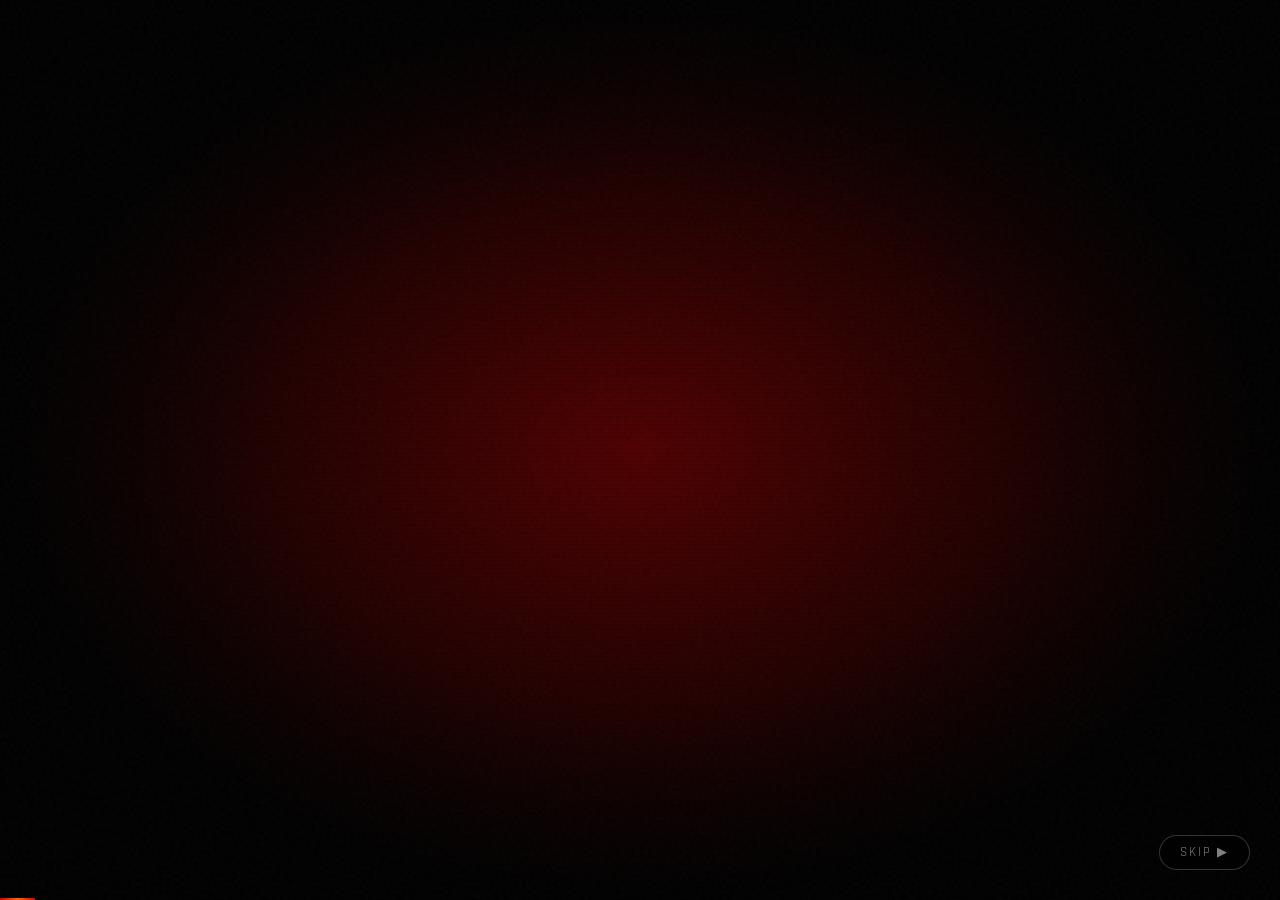
==== commit fe7ea9e5: "Update race labels and descriptions in index.html" ====
--- a/index.html
+++ b/index.html
@@ -491,7 +491,7 @@
 
   <!-- S2: The Race -->
   <div class="scene" id="s2">
-    <div class="s2-label" id="s2-label">🏁 SOLO RACE — IN PROGRESS</div>
+    <div class="s2-label" id="s2-label">🏁 Racing</div>
     <div class="s2-prompt" id="s2-prompt"></div>
     <div class="s2-racers" id="s2-racers">
       <div class="s2-racer-row">
@@ -508,7 +508,7 @@
         <div class="s2-racer-label">TheFinnyShow</div>
         <div class="s2-bar-bg"><div class="s2-bar-fill bot" id="bar-b1"></div></div>
         <div class="s2-wpm">58 wpm</div>
-      </div>
+      </div> 
       <div class="s2-racer-row">
         <div class="s2-racer-label">Marco</div>
         <div class="s2-bar-bg"><div class="s2-bar-fill bot" id="bar-b2"></div></div>
@@ -531,16 +531,16 @@
 
   <!-- S4: Theme Showcase -->
   <div class="scene" id="s4">
-    <div class="s4-label" id="s4-label">50+ UNLOCKABLE THEMES</div>
+    <div class="s4-label" id="s4-label">More themes than you will probaly use.</div>
     <div class="s4-grid" id="s4-grid"></div>
-    <div class="s4-title" id="s4-title">CUSTOMIZE</div>
+    <div class="s4-title" id="s4-title">There's a lot.</div>
   </div>
 
   <!-- S5: DePoule -->
   <div class="scene" id="s5">
     <div class="s5-entity-name" id="s5-name">— THE ENTITY —</div>
     <div class="s5-skull" id="s5-skull">💀</div>
-    <div class="s5-tagline" id="s5-tag">DEPOULE AWAITS</div>
+    <div class="s5-tagline" id="s5-tag">Depoule is crazy.</div>
     <div class="s5-bet-bar" id="s5-pills">
       <div class="s5-pill">🐾 PET HIM</div>
       <div class="s5-pill">🧢 WIN COINS</div>
@@ -554,29 +554,29 @@
     <div class="s6-feature" id="f0">
       <div class="s6-feat-icon">🌐</div>
       <div class="s6-feat-title" style="--feat-color:#4466ff">LIVE RACES</div>
-      <div class="s6-feat-sub">Race real players in real time</div>
+      <div class="s6-feat-sub">You can race against other people like in nitrotype.</div>
     </div>
     <div class="s6-feature" id="f1">
       <div class="s6-feat-icon">💬</div>
       <div class="s6-feat-title" style="--feat-color:#ff88cc">LIVE CHAT</div>
-      <div class="s6-feat-sub">Talk trash. Make friends.</div>
+      <div class="s6-feat-sub">Talk a lot about stuff.</div>
     </div>
     <div class="s6-feature" id="f2">
       <div class="s6-feat-icon">🎭</div>
       <div class="s6-feat-title" style="--feat-color:#ff8800">TROLL SYSTEM</div>
-      <div class="s6-feat-sub">Spend caps. Cause chaos.</div>
+      <div class="s6-feat-sub">You get to troll people.</div>
     </div>
     <div class="s6-feature" id="f3">
       <div class="s6-feat-icon">🏅</div>
       <div class="s6-feat-title" style="--feat-color:#ffd700">BADGES</div>
-      <div class="s6-feat-sub">Earn them. Flex them.</div>
+      <div class="s6-feat-sub">Good flexes</div>
     </div>
   </div>
 
   <!-- S7: Live Race Matchup -->
   <div class="scene" id="s7">
     <div class="s7-globe" id="s7-globe">LIVE</div>
-    <div class="s7-title" id="s7-title">🌐 REAL-TIME MULTIPLAYER</div>
+    <div class="s7-title" id="s7-title">🌐 Live Races</div>
     <div class="s7-matchup" id="s7-matchup">
       <div class="s7-player">
         <div class="s7-avatar p1">Y</div>
@@ -1114,7 +1114,7 @@
       $('flash').style.background='#fff';
       $('flash').animate([{opacity:0},{opacity:1}],{duration:400,fill:'forwards'});
       await delay(400);
-      window.location.href = 'https://bottleliquid.github.io/LiquidType';
+      window.location.href = 'https://bottleliquid.github.io/liquidtype';
     }
   }, 1000);
 }
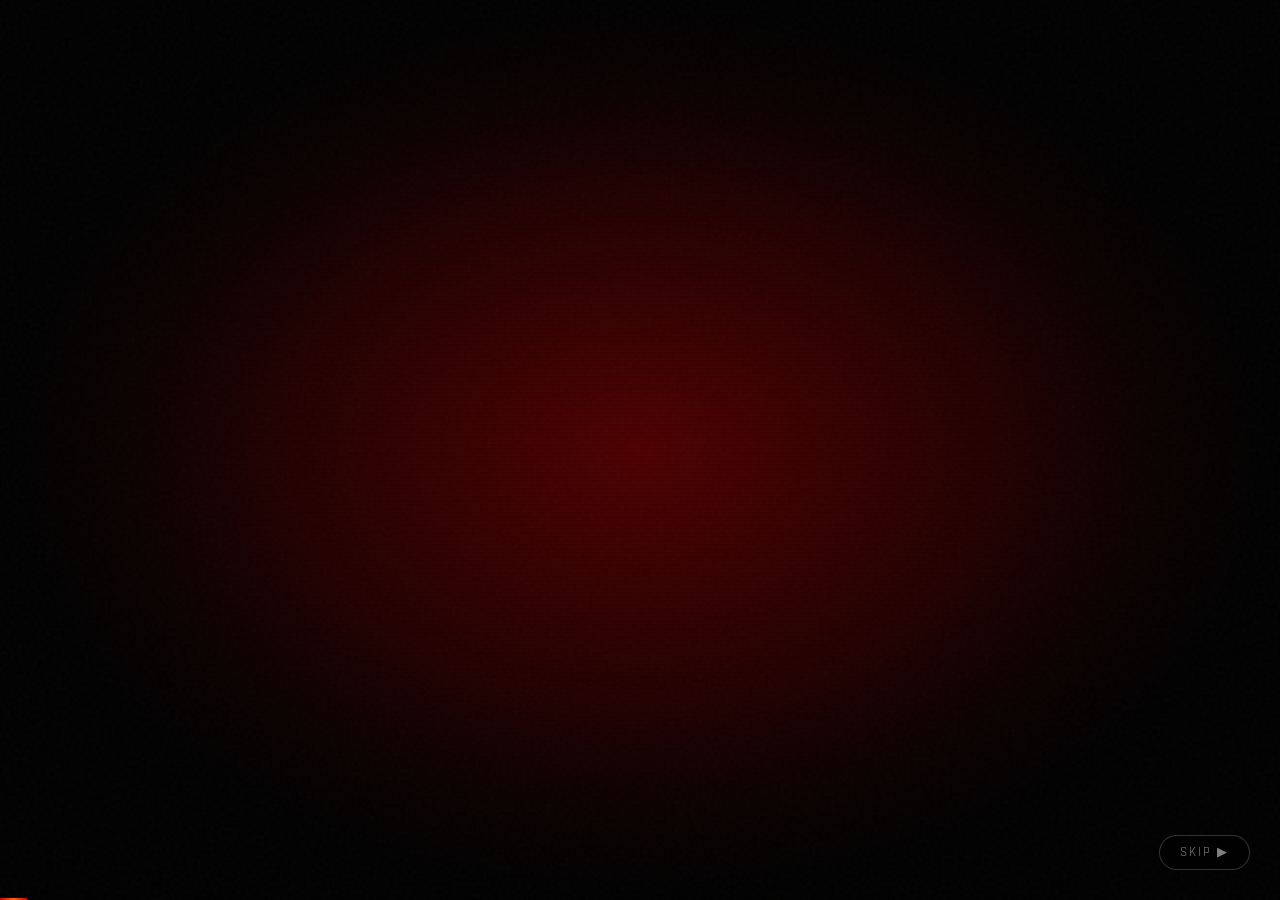
==== commit 20e3e8a3: "Update index.html" ====
--- a/index.html
+++ b/index.html
@@ -1114,7 +1114,7 @@
       $('flash').style.background='#fff';
       $('flash').animate([{opacity:0},{opacity:1}],{duration:400,fill:'forwards'});
       await delay(400);
-      window.location.href = 'https://bottleliquid.github.io/liquidtype';
+      window.location.href = 'https://bottleliquid.github.io/LiquidType';
     }
   }, 1000);
 }
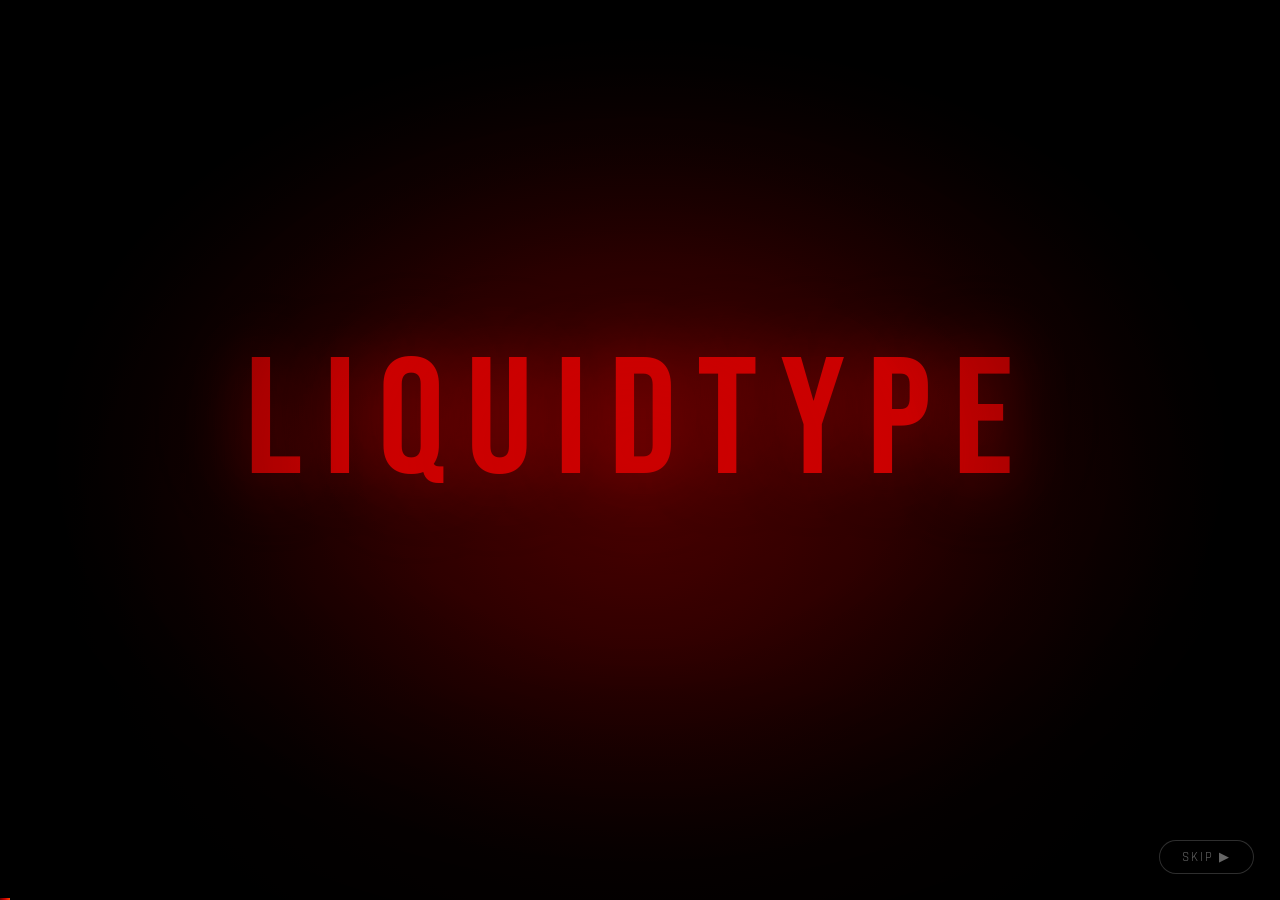
==== commit a66dff6e: "Rename animation.html to index.html" ====
--- a/index.html
+++ b/index.html
@@ -4,516 +4,273 @@
 <meta charset="UTF-8">
 <meta name="viewport" content="width=device-width,initial-scale=1.0">
 <title>LiquidType — Enter The Race</title>
-<link href="https://fonts.googleapis.com/css2?family=Bebas+Neue&family=Rajdhani:wght@400;600;700&family=JetBrains+Mono:wght@400;700&display=swap" rel="stylesheet">
+<link href="https://fonts.googleapis.com/css2?family=Bebas+Neue&family=Rajdhani:wght@300;400;600;700&family=JetBrains+Mono:wght@400;700&display=swap" rel="stylesheet">
 <style>
 *,*::before,*::after{box-sizing:border-box;margin:0;padding:0}
-:root{
-  --red:#cc0000;
-  --red2:#ff3333;
-  --red3:#ff6666;
-  --dark:#000;
-  --text:#f5f5f5;
-}
-
-html,body{
-  width:100%;height:100%;overflow:hidden;
-  background:#000;
-  font-family:'Rajdhani',sans-serif;
-  color:var(--text);
-  cursor:none;
-}
-
-/* ── SKIP BUTTON ── */
-#skip-btn{
-  position:fixed;bottom:30px;right:30px;z-index:9999;
-  padding:8px 20px;background:rgba(0,0,0,.5);
-  border:1px solid rgba(255,255,255,.2);border-radius:20px;
-  color:rgba(255,255,255,.5);font-family:'Rajdhani',sans-serif;
-  font-size:.82rem;letter-spacing:2px;text-transform:uppercase;
-  cursor:pointer;transition:.3s;
-}
-#skip-btn:hover{border-color:rgba(255,255,255,.5);color:#fff}
-
-/* ── PROGRESS BAR ── */
-#progress-bar{
-  position:fixed;bottom:0;left:0;z-index:9999;
-  height:2px;width:0%;
-  background:linear-gradient(90deg,#cc0000,#ff6600,#cc0000);
-  transition:width .1s linear;
-}
-
-/* ── SCENE CONTAINER ── */
-#stage{
-  position:fixed;inset:0;
-  perspective:1000px;
-}
-
-/* ── BASE SCENE ── */
-.scene{
-  position:absolute;inset:0;
-  display:flex;align-items:center;justify-content:center;
-  opacity:0;pointer-events:none;
-  transform-origin:center center;
-  will-change:transform,opacity;
-}
+html,body{width:100%;height:100%;overflow:hidden;background:#000;font-family:'Rajdhani',sans-serif;color:#f5f5f5;cursor:none;}
+
+/* ── OVERLAYS ── */
+#vignette{position:fixed;inset:0;z-index:90;pointer-events:none;background:radial-gradient(ellipse at center,transparent 30%,rgba(0,0,0,.92) 100%);}
+#bloom{position:fixed;inset:0;z-index:50;pointer-events:none;opacity:0;transition:opacity .6s ease;background:radial-gradient(ellipse at center,rgba(200,0,0,.3) 0%,transparent 65%);}
+#blackout{position:fixed;inset:0;z-index:498;pointer-events:none;opacity:0;background:#000;}
+#progress-bar{position:fixed;bottom:0;left:0;z-index:9999;height:2px;width:0%;background:linear-gradient(90deg,#660000,#cc0000,#ff4400);transition:width .15s linear;}
+#skip-btn{position:fixed;bottom:26px;right:26px;z-index:9999;padding:8px 22px;background:rgba(0,0,0,.6);border:1px solid rgba(255,255,255,.18);border-radius:20px;color:rgba(255,255,255,.4);font-family:'Rajdhani',sans-serif;font-size:.8rem;letter-spacing:2px;text-transform:uppercase;cursor:pointer;transition:.25s;backdrop-filter:blur(8px);}
+#skip-btn:hover{border-color:rgba(255,255,255,.5);color:#fff;}
+
+/* ── STAGE ── */
+#stage{position:fixed;inset:0;}
+.scene{position:absolute;inset:0;display:flex;align-items:center;justify-content:center;opacity:0;pointer-events:none;flex-direction:column;}
 .scene.active{opacity:1;pointer-events:auto;}
 
-/* ── SCANLINE OVERLAY ── */
-#scanlines{
-  position:fixed;inset:0;z-index:100;pointer-events:none;
-  background:repeating-linear-gradient(0deg,transparent,transparent 2px,rgba(0,0,0,.08) 2px,rgba(0,0,0,.08) 4px);
-  animation:scanMove 8s linear infinite;
-}
-@keyframes scanMove{0%{background-position:0 0}100%{background-position:0 100px}}
-
-/* ── VIGNETTE ── */
-#vignette{
-  position:fixed;inset:0;z-index:99;pointer-events:none;
-  background:radial-gradient(ellipse at center,transparent 40%,rgba(0,0,0,.9) 100%);
-}
-
-/* ── CHROMATIC ABERRATION FLASH ── */
-#chroma{
-  position:fixed;inset:0;z-index:200;pointer-events:none;opacity:0;mix-blend-mode:screen;
-}
-
-/* ── RED BLOOM ── */
-#bloom{
-  position:fixed;inset:0;z-index:50;pointer-events:none;opacity:0;
-  background:radial-gradient(ellipse at center, rgba(200,0,0,.4) 0%, transparent 70%);
-}
-
-/* ────────────────────────────────
-   SCENE 1 — PURE BLACK + TITLE EMERGE
-──────────────────────────────── */
-#s1{background:#000;flex-direction:column;gap:0;}
-.s1-logo{
-  font-family:'Bebas Neue',cursive;
-  font-size:clamp(4rem,12vw,10rem);
-  letter-spacing:20px;
-  color:#cc0000;
-  text-shadow:0 0 40px rgba(204,0,0,.8),0 0 80px rgba(204,0,0,.4);
-  opacity:0;transform:scaleX(0.05) scaleY(3);
-  will-change:transform,opacity;
-}
-.s1-tagline{
-  font-family:'Rajdhani',sans-serif;
-  font-size:clamp(.9rem,2vw,1.4rem);
-  letter-spacing:8px;
-  text-transform:uppercase;
-  color:rgba(255,255,255,.3);
-  opacity:0;transform:translateY(20px);
-  margin-top:12px;
-}
-/* Particle field */
-#s1-particles{position:absolute;inset:0;pointer-events:none;overflow:hidden;}
-
-/* ────────────────────────────────
-   SCENE 2 — THE RACE (fake typing)
-──────────────────────────────── */
-#s2{
-  background:linear-gradient(135deg,#000 0%,#0d0000 50%,#1a0000 100%);
-  flex-direction:column;align-items:center;justify-content:center;gap:32px;
-  overflow:hidden;
-}
-.s2-label{
-  font-family:'Bebas Neue',cursive;letter-spacing:6px;font-size:1.1rem;
-  color:rgba(255,100,100,.6);opacity:0;transform:translateY(-10px);
-}
-.s2-prompt{
-  max-width:800px;width:90%;
-  font-family:'JetBrains Mono',monospace;font-size:clamp(.95rem,2.5vw,1.3rem);
-  line-height:1.8;text-align:left;
-  padding:24px 28px;
-  background:rgba(200,0,0,.05);
-  border:1px solid rgba(200,0,0,.15);border-radius:12px;
-  opacity:0;transform:translateY(20px);
-  position:relative;overflow:hidden;
-}
-.s2-prompt::before{
-  content:'';position:absolute;inset:0;
-  background:linear-gradient(135deg,rgba(200,0,0,.03),transparent);
-}
-.char-ok{color:#00e676;}
-.char-bad{color:#ff1744;background:rgba(255,0,0,.15);}
-.char-cur{
-  color:#fff;
-  background:rgba(204,0,0,.7);
-  border-radius:2px;
-  animation:curBlink .6s step-end infinite;
-}
-.char-dim{color:rgba(255,255,255,.35);}
-@keyframes curBlink{0%,100%{background:rgba(204,0,0,.7)}50%{background:rgba(204,0,0,.2)}}
-
-.s2-racers{
-  max-width:800px;width:90%;
-  display:flex;flex-direction:column;gap:10px;
-  opacity:0;
-}
-.s2-racer-row{display:flex;align-items:center;gap:12px;}
-.s2-racer-label{
-  font-family:'Bebas Neue',cursive;letter-spacing:2px;font-size:.85rem;
-  min-width:90px;color:#ff3333;
-}
+/* ── AMBIENT BACKGROUND ANIMATIONS ── */
+@keyframes ambientDrift{0%{transform:translate(0,0) scale(1)}50%{transform:translate(1.5%,-1%) scale(1.02)}100%{transform:translate(0,0) scale(1)}}
+@keyframes ambientPulse{0%,100%{opacity:.4}50%{opacity:.7}}
+
+/* ══════════════════════════════
+   S1 — LOGO COLD OPEN
+══════════════════════════════ */
+#s1{background:#000;}
+#s1-bg{position:absolute;inset:-10%;background:radial-gradient(ellipse at 50% 60%,#1a0000 0%,#000 55%);animation:ambientDrift 12s ease-in-out infinite;}
+#s1-particles{position:absolute;inset:0;overflow:hidden;pointer-events:none;}
+.s1-inner{position:relative;text-align:center;}
+.s1-logo{font-family:'Bebas Neue',cursive;font-size:clamp(4.5rem,13vw,11rem);letter-spacing:22px;color:#cc0000;text-shadow:0 0 60px rgba(204,0,0,.55),0 0 120px rgba(204,0,0,.2);opacity:0;will-change:transform,opacity;}
+.s1-rule{width:0%;height:1px;background:linear-gradient(90deg,transparent,rgba(200,0,0,.6),transparent);margin:14px auto;}
+.s1-tagline{font-size:clamp(.85rem,2vw,1.2rem);letter-spacing:10px;text-transform:uppercase;color:rgba(255,255,255,.28);opacity:0;margin-top:4px;}
+
+/* ══════════════════════════════
+   S2 — THE RACE
+══════════════════════════════ */
+#s2{background:#000;gap:clamp(16px,3vh,28px);}
+#s2-bg{position:absolute;inset:-10%;background:radial-gradient(ellipse at 40% 60%,#0d0000 0%,#000 60%);animation:ambientDrift 10s ease-in-out infinite alternate;}
+.s2-label{position:relative;font-family:'Bebas Neue',cursive;letter-spacing:8px;font-size:clamp(.9rem,2.5vw,1.3rem);color:rgba(255,100,100,.55);opacity:0;transform:translateY(-12px);}
+.s2-prompt{position:relative;max-width:820px;width:92%;font-family:'JetBrains Mono',monospace;font-size:clamp(.9rem,2.2vw,1.2rem);line-height:1.9;padding:clamp(16px,3vh,26px) clamp(18px,3vw,30px);background:rgba(200,0,0,.04);border:1px solid rgba(200,0,0,.14);border-radius:12px;opacity:0;transform:translateY(18px);}
+.s2-prompt::after{content:'';position:absolute;bottom:0;left:0;right:0;height:1px;background:linear-gradient(90deg,transparent,rgba(200,0,0,.2),transparent);}
+.char-ok{color:#00e676;}.char-cur{color:#fff;background:rgba(204,0,0,.65);border-radius:2px;animation:curBlink .55s step-end infinite;}.char-dim{color:rgba(255,255,255,.3);}
+@keyframes curBlink{0%,100%{background:rgba(204,0,0,.65)}50%{background:rgba(204,0,0,.15)}}
+.s2-racers{position:relative;max-width:820px;width:92%;display:flex;flex-direction:column;gap:9px;opacity:0;}
+.s2-racer-row{display:flex;align-items:center;gap:13px;}
+.s2-racer-label{font-family:'Bebas Neue',cursive;letter-spacing:2px;font-size:.83rem;min-width:100px;color:rgba(255,80,80,.6);}
 .s2-racer-label.you{color:#00e676;}
-.s2-bar-bg{flex:1;height:8px;background:rgba(255,255,255,.07);border-radius:4px;overflow:hidden;}
+.s2-bar-bg{flex:1;height:7px;background:rgba(255,255,255,.06);border-radius:4px;overflow:hidden;}
 .s2-bar-fill{height:100%;border-radius:4px;width:0%;transition:width .08s linear;}
-.s2-bar-fill.you{background:linear-gradient(90deg,#00e676,#00ff88);}
-.s2-bar-fill.bot{background:linear-gradient(90deg,#cc0000,#ff3333);}
-.s2-wpm{font-size:.78rem;color:rgba(255,255,255,.4);min-width:55px;text-align:right;}
-
-.s2-stats{
-  display:flex;gap:32px;opacity:0;
-}
+.s2-bar-fill.you{background:linear-gradient(90deg,#00b44a,#00e676);}
+.s2-bar-fill.bot{background:linear-gradient(90deg,#880000,#cc0000);}
+.s2-wpm{font-size:.75rem;color:rgba(255,255,255,.35);min-width:54px;text-align:right;}
+.s2-stats{position:relative;display:flex;gap:clamp(20px,5vw,52px);opacity:0;}
 .s2-stat{text-align:center;}
-.s2-stat-val{font-family:'Bebas Neue',cursive;font-size:2.5rem;color:#cc0000;letter-spacing:2px;}
-.s2-stat-lbl{font-size:.72rem;letter-spacing:2px;text-transform:uppercase;color:rgba(255,255,255,.35);}
-
-/* ────────────────────────────────
-   SCENE 3 — PLACE REVEAL + COINS
-──────────────────────────────── */
-#s3{
-  background:radial-gradient(ellipse at center,#1a0000 0%,#000 70%);
-  flex-direction:column;gap:16px;overflow:hidden;
-}
-.s3-place{
-  font-family:'Bebas Neue',cursive;
-  font-size:clamp(6rem,18vw,14rem);
-  letter-spacing:10px;
-  background:linear-gradient(135deg,#cc0000,#ff6600,#ffcc00);
-  -webkit-background-clip:text;-webkit-text-fill-color:transparent;
-  filter:drop-shadow(0 0 30px rgba(204,0,0,.8));
-  opacity:0;transform:scale(4) rotate(-5deg);
-}
-.s3-subtitle{
-  font-family:'Rajdhani',sans-serif;
-  font-size:clamp(1rem,3vw,1.8rem);
-  letter-spacing:6px;text-transform:uppercase;
-  color:rgba(255,255,255,.5);
-  opacity:0;transform:translateY(15px);
-}
-.s3-coins{
-  display:flex;align-items:center;gap:12px;
-  font-family:'Bebas Neue',cursive;
-  font-size:clamp(2rem,6vw,4rem);
-  letter-spacing:4px;color:#ffd700;
-  filter:drop-shadow(0 0 16px rgba(255,200,0,.6));
-  opacity:0;transform:translateY(20px);
-}
-
-/* ────────────────────────────────
-   SCENE 4 — THEME SHOWCASE
-──────────────────────────────── */
-#s4{
-  background:#000;
-  flex-direction:column;gap:40px;overflow:hidden;
-}
-.s4-label{
-  font-family:'Bebas Neue',cursive;letter-spacing:8px;font-size:clamp(1rem,3vw,1.8rem);
-  color:rgba(255,255,255,.25);opacity:0;transform:translateY(-20px);
-}
-.s4-grid{
-  display:grid;grid-template-columns:repeat(6,1fr);gap:8px;
-  max-width:900px;width:90%;opacity:0;
-}
-.s4-chip{
-  height:50px;border-radius:8px;position:relative;overflow:hidden;
-  transform:translateY(30px) scale(.8);opacity:0;
-  transition:transform .3s,filter .3s;
-}
-.s4-chip::after{
-  content:attr(data-name);
-  position:absolute;inset:0;display:flex;align-items:flex-end;
-  padding:4px 6px;
-  font-family:'Bebas Neue',cursive;font-size:.65rem;letter-spacing:1px;
-  color:rgba(255,255,255,.7);
-  background:linear-gradient(0deg,rgba(0,0,0,.6),transparent);
-}
-.s4-title{
-  font-family:'Bebas Neue',cursive;
-  font-size:clamp(2.5rem,7vw,5rem);
-  letter-spacing:8px;
-  color:transparent;
-  -webkit-text-stroke:1px rgba(255,255,255,.2);
-  opacity:0;transform:scale(1.2);
-}
-
-/* ────────────────────────────────
-   SCENE 5 — DEPOULE THE ENTITY
-──────────────────────────────── */
-#s5{
-  background:radial-gradient(ellipse at center,#1a0000 0%,#000 80%);
-  flex-direction:column;align-items:center;gap:20px;overflow:hidden;
-}
-.s5-entity-name{
-  font-family:'Bebas Neue',cursive;
-  font-size:clamp(1rem,4vw,2.5rem);
-  letter-spacing:12px;text-transform:uppercase;
-  color:rgba(255,100,50,.5);
-  opacity:0;transform:translateX(-30px);
-}
-.s5-skull{
-  width:clamp(120px,20vw,200px);height:clamp(120px,20vw,200px);
-  border-radius:50%;
-  background:radial-gradient(circle,#3d0000,#000);
-  display:flex;align-items:center;justify-content:center;
-  font-size:clamp(4rem,10vw,7rem);
-  border:2px solid rgba(200,0,0,.3);
-  box-shadow:0 0 40px rgba(200,0,0,.4),inset 0 0 30px rgba(200,0,0,.2);
-  opacity:0;transform:scale(0) rotate(-180deg);
-  animation:none;
-}
-.s5-skull.animate{animation:skullPulse 1.5s ease-in-out infinite;}
-@keyframes skullPulse{
-  0%,100%{box-shadow:0 0 40px rgba(200,0,0,.4),inset 0 0 30px rgba(200,0,0,.2);}
-  50%{box-shadow:0 0 80px rgba(200,0,0,.8),inset 0 0 50px rgba(200,0,0,.4);}
-}
-.s5-tagline{
-  font-family:'Rajdhani',sans-serif;
-  font-size:clamp(.9rem,2.5vw,1.3rem);letter-spacing:4px;
-  text-transform:uppercase;color:rgba(255,255,255,.3);
-  opacity:0;transform:translateY(10px);
-}
-.s5-bet-bar{
-  display:flex;gap:12px;align-items:center;opacity:0;transform:translateY(10px);
-  flex-wrap:wrap;justify-content:center;max-width:600px;
-}
-.s5-pill{
-  padding:6px 16px;border-radius:20px;
-  background:rgba(200,0,0,.15);border:1px solid rgba(200,0,0,.3);
-  font-family:'Bebas Neue',cursive;letter-spacing:2px;font-size:.88rem;
-  color:#ff6666;
-}
-
-/* ────────────────────────────────
-   SCENE 6 — FEATURE FLASH
-──────────────────────────────── */
-#s6{background:#000;overflow:hidden;}
-.s6-feature{
-  position:absolute;inset:0;display:flex;flex-direction:column;
-  align-items:center;justify-content:center;gap:8px;
-  opacity:0;
-}
-.s6-feat-icon{font-size:clamp(3rem,8vw,6rem);opacity:0;transform:scale(0.5);}
-.s6-feat-title{
-  font-family:'Bebas Neue',cursive;
-  font-size:clamp(2rem,7vw,5rem);letter-spacing:8px;
-  color:var(--feat-color,#cc0000);
-  text-shadow:0 0 30px var(--feat-color,rgba(204,0,0,.6));
-  opacity:0;transform:translateY(10px);
-}
-.s6-feat-sub{
-  font-size:clamp(.85rem,2vw,1.1rem);letter-spacing:3px;text-transform:uppercase;
-  color:rgba(255,255,255,.3);opacity:0;
-}
-
-/* ────────────────────────────────
-   SCENE 7 — LIVE RACE
-──────────────────────────────── */
-#s7{
-  background:linear-gradient(135deg,#000 0%,#0a0005 50%,#000 100%);
-  flex-direction:column;gap:20px;overflow:hidden;
-}
-.s7-title{
-  font-family:'Bebas Neue',cursive;font-size:clamp(1rem,3vw,1.8rem);
-  letter-spacing:8px;color:rgba(100,100,255,.6);opacity:0;transform:translateY(-15px);
-}
-.s7-matchup{
-  display:flex;align-items:center;gap:clamp(12px,3vw,40px);
-  opacity:0;
-}
-.s7-player{
-  display:flex;flex-direction:column;align-items:center;gap:8px;
-}
-.s7-avatar{
-  width:clamp(60px,10vw,90px);height:clamp(60px,10vw,90px);
-  border-radius:50%;display:flex;align-items:center;justify-content:center;
-  font-family:'Bebas Neue',cursive;font-size:clamp(1.5rem,3.5vw,2.5rem);
-  border:2px solid;font-weight:900;
-}
-.s7-avatar.p1{background:rgba(0,230,118,.1);border-color:#00e676;color:#00e676;}
-.s7-avatar.p2{background:rgba(204,0,0,.1);border-color:#cc0000;color:#cc0000;}
-.s7-pname{font-family:'Bebas Neue',cursive;letter-spacing:3px;font-size:clamp(.8rem,2vw,1.1rem);color:rgba(255,255,255,.5);}
-.s7-vs{
-  font-family:'Bebas Neue',cursive;
-  font-size:clamp(2.5rem,8vw,5rem);
-  letter-spacing:6px;
-  color:#cc0000;
-  text-shadow:0 0 30px rgba(204,0,0,.6);
-  animation:vsPulse 1s ease-in-out infinite alternate;
-}
-@keyframes vsPulse{from{transform:scale(1)}to{transform:scale(1.05)}}
-.s7-bars{max-width:700px;width:90%;opacity:0;}
-.s7-live-bar-row{display:flex;align-items:center;gap:12px;margin-bottom:10px;}
-.s7-live-bar-bg{flex:1;height:10px;background:rgba(255,255,255,.06);border-radius:5px;overflow:hidden;}
-.s7-live-bar-fill{height:100%;border-radius:5px;width:0%;transition:width .05s linear;}
-.s7-globe{
-  font-family:'Bebas Neue',cursive;
-  font-size:clamp(4rem,12vw,8rem);letter-spacing:6px;color:#4466ff;
-  text-shadow:0 0 40px rgba(68,102,255,.6);
-  opacity:0;transform:scale(0.5);
-}
-
-/* ────────────────────────────────
-   SCENE 8 — FINAL CALL TO ACTION
-──────────────────────────────── */
-#s8{
-  background:radial-gradient(ellipse at center,#1a0000 0%,#000 60%);
-  flex-direction:column;gap:0;overflow:hidden;
-}
-#s8-grid{
-  position:absolute;inset:0;pointer-events:none;
-  background-image:
-    linear-gradient(rgba(200,0,0,.05) 1px,transparent 1px),
-    linear-gradient(90deg,rgba(200,0,0,.05) 1px,transparent 1px);
-  background-size:60px 60px;
-  opacity:0;
-}
-.s8-above{
-  font-family:'Rajdhani',sans-serif;font-weight:700;
-  font-size:clamp(.8rem,2vw,1rem);letter-spacing:6px;text-transform:uppercase;
-  color:rgba(255,255,255,.3);margin-bottom:10px;opacity:0;transform:translateY(-10px);
-}
-.s8-main{
-  font-family:'Bebas Neue',cursive;
-  font-size:clamp(4rem,14vw,11rem);
-  letter-spacing:12px;line-height:.95;
-  color:#cc0000;
-  text-shadow:0 0 60px rgba(204,0,0,.7),0 0 120px rgba(204,0,0,.3);
-  opacity:0;transform:scale(.6);
-}
-.s8-main span{
-  display:block;
-  background:linear-gradient(135deg,#cc0000,#ff6600);
-  -webkit-background-clip:text;-webkit-text-fill-color:transparent;
-}
-.s8-url{
-  font-family:'JetBrains Mono',monospace;
-  font-size:clamp(.75rem,2vw,1rem);letter-spacing:3px;
-  color:rgba(255,255,255,.2);margin-top:20px;
-  opacity:0;
-}
-.s8-redirect{
-  margin-top:30px;
-  font-family:'Bebas Neue',cursive;letter-spacing:4px;
-  font-size:clamp(.85rem,2.5vw,1.2rem);
-  color:rgba(255,100,100,.4);
-  opacity:0;
-}
-.s8-counter{color:#ff3333;margin-left:6px;}
-
-/* ────────────────────────────────
-   TRANSITION FLASHES
-──────────────────────────────── */
-#flash{
-  position:fixed;inset:0;z-index:500;pointer-events:none;
-  opacity:0;background:#fff;
-}
-#redflash{
-  position:fixed;inset:0;z-index:499;pointer-events:none;
-  opacity:0;background:#cc0000;
-}
-#blackout{
-  position:fixed;inset:0;z-index:498;pointer-events:none;
-  opacity:0;background:#000;
-}
-
-/* ────────────────────────────────
-   GLITCH EFFECT
-──────────────────────────────── */
-.glitch{
-  position:relative;
-}
-.glitch::before,.glitch::after{
-  content:attr(data-text);
-  position:absolute;left:0;top:0;width:100%;
-  font-family:inherit;font-size:inherit;letter-spacing:inherit;
-  background:inherit;-webkit-background-clip:text;-webkit-text-fill-color:transparent;
-}
-.glitch::before{
-  color:#ff0000;clip-path:polygon(0 20%,100% 20%,100% 40%,0 40%);
-  transform:translateX(-3px);animation:glitchA .4s infinite;
-}
-.glitch::after{
-  color:#00ffff;clip-path:polygon(0 60%,100% 60%,100% 80%,0 80%);
-  transform:translateX(3px);animation:glitchB .4s infinite;
-}
-@keyframes glitchA{0%,100%{transform:translateX(-3px) skewX(0)}50%{transform:translateX(3px) skewX(-2deg)}}
-@keyframes glitchB{0%,100%{transform:translateX(3px) skewX(0)}50%{transform:translateX(-3px) skewX(2deg)}}
-
-/* ────────────────────────────────
-   NUMBERS COUNTER
-──────────────────────────────── */
-.counter-num{
-  font-family:'Bebas Neue',cursive;font-size:clamp(3rem,8vw,6rem);
-  letter-spacing:4px;color:#cc0000;
-  text-shadow:0 0 20px rgba(204,0,0,.6);
-}
-
-/* ── NOISE OVERLAY ── */
-#noise{
-  position:fixed;inset:0;z-index:101;pointer-events:none;opacity:.03;
-  background-image:url("data:image/svg+xml,%3Csvg viewBox='0 0 256 256' xmlns='http://www.w3.org/2000/svg'%3E%3Cfilter id='noise'%3E%3CfeTurbulence type='fractalNoise' baseFrequency='0.9' numOctaves='4' stitchTiles='stitch'/%3E%3C/filter%3E%3Crect width='100%25' height='100%25' filter='url(%23noise)'/%3E%3C/svg%3E");
-  animation:noiseAnim .15s steps(2) infinite;
-}
-@keyframes noiseAnim{0%{transform:translate(0,0)}25%{transform:translate(-2px,1px)}50%{transform:translate(1px,-1px)}75%{transform:translate(-1px,2px)}100%{transform:translate(0,0)}}
+.s2-stat-val{font-family:'Bebas Neue',cursive;font-size:clamp(2rem,5vw,3.5rem);color:#cc0000;letter-spacing:2px;}
+.s2-stat-lbl{font-size:.7rem;letter-spacing:3px;text-transform:uppercase;color:rgba(255,255,255,.3);}
+
+/* ══════════════════════════════
+   S3 — 1ST PLACE
+══════════════════════════════ */
+#s3{background:radial-gradient(ellipse at center,#160000 0%,#000 65%);}
+.s3-place{font-family:'Bebas Neue',cursive;font-size:clamp(6rem,18vw,14rem);letter-spacing:10px;background:linear-gradient(135deg,#cc0000,#ff5500,#ffcc00);-webkit-background-clip:text;-webkit-text-fill-color:transparent;filter:drop-shadow(0 0 24px rgba(204,0,0,.7));opacity:0;transform:scale(3.5);}
+.s3-subtitle{font-size:clamp(1rem,3vw,1.8rem);letter-spacing:8px;text-transform:uppercase;color:rgba(255,255,255,.4);opacity:0;transform:translateY(14px);}
+.s3-coins{font-family:'Bebas Neue',cursive;font-size:clamp(1.8rem,5vw,3.5rem);letter-spacing:4px;color:#ffd700;filter:drop-shadow(0 0 14px rgba(255,200,0,.5));opacity:0;transform:translateY(18px);}
+
+/* ══════════════════════════════
+   S4 — THEMES
+══════════════════════════════ */
+#s4{background:#000;gap:clamp(20px,4vh,38px);}
+#s4-bg{position:absolute;inset:-10%;background:radial-gradient(ellipse at 60% 40%,#080010 0%,#000 55%);animation:ambientDrift 14s ease-in-out infinite;}
+.s4-label{position:relative;font-family:'Bebas Neue',cursive;letter-spacing:6px;font-size:clamp(1rem,3vw,1.8rem);color:rgba(255,255,255,.22);opacity:0;transform:translateY(-18px);text-align:center;}
+.s4-grid{position:relative;display:grid;grid-template-columns:repeat(6,1fr);gap:7px;max-width:880px;width:92%;opacity:0;}
+.s4-chip{height:48px;border-radius:8px;position:relative;overflow:hidden;transform:translateY(28px);opacity:0;}
+.s4-chip::after{content:attr(data-name);position:absolute;inset:0;display:flex;align-items:flex-end;padding:4px 6px;font-family:'Bebas Neue',cursive;font-size:.62rem;letter-spacing:1px;color:rgba(255,255,255,.75);background:linear-gradient(0deg,rgba(0,0,0,.65),transparent);}
+.s4-title{position:relative;font-family:'Bebas Neue',cursive;font-size:clamp(2rem,6vw,4.5rem);letter-spacing:8px;color:rgba(255,255,255,.18);-webkit-text-stroke:1px rgba(255,255,255,.15);opacity:0;transform:scale(1.15);}
+
+/* ══════════════════════════════
+   S5 — DEPOULE
+══════════════════════════════ */
+#s5{background:radial-gradient(ellipse at center,#150000 0%,#000 75%);}
+#s5-bg{position:absolute;inset:-10%;background:radial-gradient(ellipse at 50% 50%,#1a0000 0%,#000 50%);animation:ambientPulse 4s ease-in-out infinite;}
+.s5-entity-name{position:relative;font-family:'Bebas Neue',cursive;font-size:clamp(1rem,3.5vw,2.2rem);letter-spacing:14px;color:rgba(255,100,50,.45);opacity:0;transform:translateY(-10px);}
+.s5-skull{position:relative;width:clamp(110px,18vw,185px);height:clamp(110px,18vw,185px);border-radius:50%;background:radial-gradient(circle at 40% 38%,#380000,#0d0000,#000);display:flex;align-items:center;justify-content:center;font-size:clamp(3.5rem,9vw,6.5rem);border:1px solid rgba(200,0,0,.25);box-shadow:0 0 50px rgba(200,0,0,.25),inset 0 0 30px rgba(200,0,0,.1);opacity:0;transform:scale(0) rotate(-180deg);}
+.s5-skull.animate{animation:skullBreath 2.5s ease-in-out infinite;}
+@keyframes skullBreath{0%,100%{box-shadow:0 0 50px rgba(200,0,0,.25),inset 0 0 30px rgba(200,0,0,.1);}50%{box-shadow:0 0 90px rgba(200,0,0,.55),inset 0 0 55px rgba(200,0,0,.28);}}
+.s5-skull-halo{position:absolute;inset:-14px;border-radius:50%;border:1px solid rgba(200,0,0,.1);animation:haloRing 2.5s ease-out infinite;}
+@keyframes haloRing{0%{transform:scale(1);opacity:.4}100%{transform:scale(1.45);opacity:0}}
+.s5-tagline{position:relative;font-size:clamp(.85rem,2.2vw,1.2rem);letter-spacing:5px;text-transform:uppercase;color:rgba(255,255,255,.28);opacity:0;transform:translateY(10px);}
+.s5-bet-bar{position:relative;display:flex;gap:10px;align-items:center;opacity:0;flex-wrap:wrap;justify-content:center;max-width:580px;}
+.s5-pill{padding:7px 18px;border-radius:20px;background:rgba(200,0,0,.12);border:1px solid rgba(200,0,0,.25);font-family:'Bebas Neue',cursive;letter-spacing:2px;font-size:.85rem;color:rgba(255,100,100,.9);}
+
+/* ══════════════════════════════
+   S6 — FEATURES
+══════════════════════════════ */
+#s6{background:#000;}
+#s6-bg{position:absolute;inset:-10%;background:radial-gradient(ellipse at 50% 50%,#080008 0%,#000 60%);animation:ambientDrift 8s ease-in-out infinite alternate;}
+.s6-feature{position:absolute;inset:0;display:flex;flex-direction:column;align-items:center;justify-content:center;gap:10px;opacity:0;}
+.s6-feat-icon{font-size:clamp(2.5rem,7vw,5.5rem);opacity:0;transform:translateY(20px);}
+.s6-feat-title{font-family:'Bebas Neue',cursive;font-size:clamp(2rem,7vw,5rem);letter-spacing:8px;color:var(--feat-color,#cc0000);text-shadow:0 0 40px var(--feat-color,rgba(204,0,0,.5));opacity:0;transform:translateY(12px);}
+.s6-feat-sub{font-size:clamp(.82rem,1.8vw,1.05rem);letter-spacing:3px;text-transform:uppercase;color:rgba(255,255,255,.28);opacity:0;}
+.s6-feat-rule{width:0;height:1px;background:var(--feat-color,#cc0000);opacity:.4;}
+
+/* ══════════════════════════════
+   S7 — LIVE RACE
+══════════════════════════════ */
+#s7{background:#000;gap:clamp(12px,2.5vh,22px);}
+#s7-bg{position:absolute;inset:-10%;background:radial-gradient(ellipse at 50% 45%,#00001a 0%,#000 58%);animation:ambientDrift 9s ease-in-out infinite;}
+.s7-live-chip{display:inline-flex;align-items:center;gap:6px;padding:5px 16px;background:rgba(204,0,0,.12);border:1px solid rgba(204,0,0,.28);border-radius:20px;font-family:'JetBrains Mono',monospace;font-size:.75rem;color:#ff4444;opacity:0;animation:livePulse 1.4s ease-in-out infinite;}
+@keyframes livePulse{0%,100%{opacity:1}50%{opacity:.45}}
+.live-dot{width:6px;height:6px;border-radius:50%;background:#ff2222;animation:liveDot 1.4s ease-in-out infinite;}
+@keyframes liveDot{0%,100%{opacity:1}50%{opacity:.1}}
+.s7-title{position:relative;font-family:'Bebas Neue',cursive;font-size:clamp(.9rem,2.8vw,1.7rem);letter-spacing:8px;color:rgba(100,130,255,.58);opacity:0;transform:translateY(-12px);}
+.s7-matchup{position:relative;display:flex;align-items:center;gap:clamp(14px,4vw,48px);opacity:0;}
+.s7-player{display:flex;flex-direction:column;align-items:center;gap:8px;}
+.s7-avatar{width:clamp(58px,9vw,88px);height:clamp(58px,9vw,88px);border-radius:50%;display:flex;align-items:center;justify-content:center;font-family:'Bebas Neue',cursive;font-size:clamp(1.4rem,3.2vw,2.2rem);border:2px solid;}
+.s7-avatar.p1{background:rgba(0,220,110,.07);border-color:#00e676;color:#00e676;}
+.s7-avatar.p2{background:rgba(200,0,0,.07);border-color:#cc0000;color:#cc0000;}
+.s7-pname{font-family:'Bebas Neue',cursive;letter-spacing:3px;font-size:clamp(.75rem,1.8vw,1rem);color:rgba(255,255,255,.42);}
+.s7-vs{font-family:'Bebas Neue',cursive;font-size:clamp(2.5rem,8vw,5.5rem);letter-spacing:4px;color:#cc0000;text-shadow:0 0 28px rgba(204,0,0,.5);}
+.s7-bars{position:relative;max-width:680px;width:92%;opacity:0;}
+.s7-live-bar-row{display:flex;align-items:center;gap:12px;margin-bottom:11px;}
+.s7-live-bar-bg{flex:1;height:9px;background:rgba(255,255,255,.055);border-radius:5px;overflow:hidden;}
+.s7-live-bar-fill{height:100%;border-radius:5px;width:0%;transition:width .055s linear;}
+.s7-wpm-label{font-size:.73rem;color:rgba(255,255,255,.33);min-width:52px;text-align:right;}
+
+/* ══════════════════════════════
+   S8 — LEADERBOARD
+══════════════════════════════ */
+#s8{background:#000;gap:clamp(14px,3vh,26px);}
+#s8-bg{position:absolute;inset:-10%;background:radial-gradient(ellipse at 40% 55%,#0a0800 0%,#000 58%);animation:ambientDrift 11s ease-in-out infinite alternate;}
+.s8-ttl{position:relative;font-family:'Bebas Neue',cursive;font-size:clamp(2rem,6vw,4.5rem);letter-spacing:10px;color:rgba(255,200,0,.65);text-shadow:0 0 30px rgba(255,200,0,.28);opacity:0;transform:translateY(-18px);}
+.s8-table{position:relative;max-width:660px;width:92%;opacity:0;}
+.s8-row{display:flex;align-items:center;gap:14px;padding:11px 16px;border-radius:10px;margin-bottom:8px;transform:translateX(-30px);opacity:0;}
+.s8-row:nth-child(1){background:rgba(255,200,0,.06);border:1px solid rgba(255,200,0,.16);}
+.s8-row:nth-child(2){background:rgba(200,200,200,.04);border:1px solid rgba(200,200,200,.1);}
+.s8-row:nth-child(3){background:rgba(200,110,0,.04);border:1px solid rgba(200,110,0,.1);}
+.s8-row:nth-child(n+4){background:rgba(255,255,255,.02);border:1px solid rgba(255,255,255,.055);}
+.s8-rank{font-family:'Bebas Neue',cursive;font-size:1.2rem;min-width:34px;text-align:center;}
+.s8-name{font-family:'Bebas Neue',cursive;letter-spacing:2px;font-size:.96rem;flex:1;color:rgba(255,255,255,.75);}
+.s8-coins{font-family:'JetBrains Mono',monospace;font-size:.78rem;color:rgba(255,200,0,.55);}
+.s8-themes{font-size:.7rem;color:rgba(255,255,255,.22);}
+
+/* ══════════════════════════════
+   S9 — TROLL SYSTEM
+══════════════════════════════ */
+#s9{background:#000;gap:clamp(12px,2.5vh,22px);}
+#s9-bg{position:absolute;inset:-10%;background:radial-gradient(ellipse at 55% 45%,#0d0500 0%,#000 55%);animation:ambientDrift 9s ease-in-out infinite;}
+.s9-ttl{position:relative;font-family:'Bebas Neue',cursive;font-size:clamp(2rem,6vw,4.5rem);letter-spacing:8px;color:rgba(255,140,0,.65);text-shadow:0 0 28px rgba(255,140,0,.3);opacity:0;transform:translateY(-18px);}
+.s9-sub{font-size:clamp(.78rem,2vw,1rem);letter-spacing:4px;text-transform:uppercase;color:rgba(255,255,255,.25);opacity:0;}
+.s9-grid{position:relative;display:flex;flex-wrap:wrap;gap:10px;justify-content:center;max-width:820px;opacity:0;}
+.s9-card{padding:clamp(10px,2vh,14px) clamp(12px,2vw,16px);background:rgba(255,140,0,.05);border:1px solid rgba(255,140,0,.14);border-radius:11px;min-width:clamp(100px,14vw,145px);text-align:center;transform:translateY(22px);opacity:0;}
+.s9-icon{font-size:1.5rem;margin-bottom:5px;}
+.s9-name{font-family:'Bebas Neue',cursive;letter-spacing:2px;font-size:.88rem;color:rgba(255,170,80,.9);margin-bottom:2px;}
+.s9-cost{font-family:'JetBrains Mono',monospace;font-size:.7rem;color:rgba(255,255,255,.3);}
+
+/* ══════════════════════════════
+   S10 — CHAT
+══════════════════════════════ */
+#s10{background:#000;gap:clamp(12px,2.5vh,20px);}
+#s10-bg{position:absolute;inset:-10%;background:radial-gradient(ellipse at 45% 50%,#000a14 0%,#000 55%);animation:ambientDrift 13s ease-in-out infinite alternate;}
+.s10-ttl{position:relative;font-family:'Bebas Neue',cursive;font-size:clamp(2rem,6vw,4.5rem);letter-spacing:8px;color:rgba(100,180,255,.6);text-shadow:0 0 28px rgba(100,180,255,.28);opacity:0;transform:translateY(-18px);}
+.s10-chatbox{position:relative;max-width:620px;width:92%;background:rgba(255,255,255,.025);border:1px solid rgba(255,255,255,.07);border-radius:13px;padding:clamp(14px,2.5vh,22px);opacity:0;}
+.s10-chatbox::before{content:'';position:absolute;top:0;left:0;right:0;height:1px;background:linear-gradient(90deg,transparent,rgba(100,180,255,.2),transparent);}
+.chat-msg{display:flex;gap:10px;margin-bottom:clamp(8px,1.5vh,14px);opacity:0;transform:translateY(8px);}
+.chat-av{width:30px;height:30px;border-radius:50%;background:rgba(200,0,0,.2);border:1px solid rgba(200,0,0,.3);display:flex;align-items:center;justify-content:center;font-family:'Bebas Neue',cursive;font-size:.85rem;color:#cc0000;flex-shrink:0;}
+.chat-body{flex:1;}
+.chat-user{font-family:'Bebas Neue',cursive;letter-spacing:1px;font-size:.82rem;margin-right:6px;}
+.chat-time{font-size:.66rem;color:rgba(255,255,255,.2);}
+.chat-text{font-size:clamp(.8rem,1.8vw,.92rem);color:rgba(255,255,255,.6);margin-top:2px;line-height:1.5;}
+.s10-note{font-size:clamp(.75rem,1.7vw,.88rem);letter-spacing:3px;text-transform:uppercase;color:rgba(255,255,255,.18);opacity:0;}
+
+/* ══════════════════════════════
+   S11 — BADGES
+══════════════════════════════ */
+#s11{background:radial-gradient(ellipse at center,#080600 0%,#000 65%);}
+.s11-ttl{position:relative;font-family:'Bebas Neue',cursive;font-size:clamp(2rem,6vw,4.5rem);letter-spacing:8px;color:rgba(255,215,0,.6);text-shadow:0 0 28px rgba(255,215,0,.25);opacity:0;transform:translateY(-18px);}
+.s11-sub{font-size:clamp(.78rem,2vw,.95rem);letter-spacing:4px;text-transform:uppercase;color:rgba(255,255,255,.22);opacity:0;}
+.s11-grid{position:relative;display:flex;flex-wrap:wrap;gap:10px;justify-content:center;max-width:680px;opacity:0;}
+.s11-badge{width:clamp(75px,9vw,95px);aspect-ratio:1;border-radius:11px;display:flex;flex-direction:column;align-items:center;justify-content:center;gap:4px;background:rgba(255,215,0,.04);border:1px solid rgba(255,215,0,.1);transform:scale(0);opacity:0;}
+.s11-bicon{font-size:clamp(1.3rem,2.8vw,1.9rem);}
+.s11-bname{font-family:'Bebas Neue',cursive;font-size:.6rem;letter-spacing:1px;color:rgba(255,215,0,.55);text-align:center;padding:0 3px;}
+.s11-secret{display:flex;gap:10px;opacity:0;}
+.s11-seccard{padding:8px 18px;background:rgba(255,0,0,.05);border:1px solid rgba(255,0,0,.13);border-radius:8px;font-family:'Bebas Neue',cursive;letter-spacing:3px;font-size:.85rem;color:rgba(255,100,100,.42);}
+
+/* ══════════════════════════════
+   S12 — SECRET THEMES
+══════════════════════════════ */
+#s12{background:#000;gap:clamp(12px,2.5vh,22px);}
+#s12-bg{position:absolute;inset:-10%;background:radial-gradient(ellipse at 50% 50%,#080000 0%,#000 55%);animation:ambientPulse 5s ease-in-out infinite;}
+.s12-intro{position:relative;font-family:'Rajdhani',sans-serif;font-weight:300;font-size:clamp(.78rem,1.8vw,.95rem);letter-spacing:8px;text-transform:uppercase;color:rgba(255,255,255,.18);opacity:0;}
+.s12-ttl{position:relative;font-family:'Bebas Neue',cursive;font-size:clamp(2.5rem,8vw,6rem);letter-spacing:6px;color:rgba(255,0,60,.75);text-shadow:0 0 50px rgba(255,0,60,.3);opacity:0;transform:scale(.88);}
+.s12-cards{position:relative;display:flex;gap:14px;flex-wrap:wrap;justify-content:center;opacity:0;}
+.s12-scard{padding:14px 22px;border-radius:11px;text-align:center;opacity:0;transform:translateY(20px);}
+.s12-scard:nth-child(1){background:rgba(255,0,50,.06);border:1px solid rgba(255,0,50,.18);}
+.s12-scard:nth-child(2){background:rgba(100,0,200,.06);border:1px solid rgba(100,0,200,.18);}
+.s12-scard:nth-child(3){background:rgba(0,200,255,.06);border:1px solid rgba(0,200,255,.18);}
+.s12-scard:nth-child(4){background:rgba(0,255,80,.06);border:1px solid rgba(0,255,80,.18);}
+.s12-scname{font-family:'Bebas Neue',cursive;letter-spacing:4px;font-size:1.05rem;margin-bottom:3px;}
+.s12-schow{font-size:.7rem;color:rgba(255,255,255,.25);letter-spacing:1px;}
+.s12-hint{position:relative;font-family:'JetBrains Mono',monospace;font-size:.72rem;color:rgba(255,255,255,.12);letter-spacing:4px;opacity:0;}
+
+/* ══════════════════════════════
+   S13 — ECONOMY
+══════════════════════════════ */
+#s13{background:#000;gap:clamp(12px,2.5vh,20px);}
+#s13-bg{position:absolute;inset:-10%;background:radial-gradient(ellipse at 55% 45%,#0a0600 0%,#000 55%);animation:ambientDrift 10s ease-in-out infinite alternate;}
+.s13-ttl{position:relative;font-family:'Bebas Neue',cursive;font-size:clamp(2rem,6vw,4.5rem);letter-spacing:8px;color:#fff;opacity:0;transform:translateY(-18px);}
+.s13-grid{position:relative;display:grid;grid-template-columns:repeat(3,1fr);gap:13px;max-width:720px;width:92%;opacity:0;}
+.s13-item{padding:clamp(12px,2.5vh,18px) clamp(12px,2vw,16px);background:rgba(255,255,255,.025);border:1px solid rgba(255,255,255,.065);border-radius:11px;text-align:center;transform:translateY(20px);opacity:0;}
+.s13-iicon{font-size:1.7rem;margin-bottom:7px;}
+.s13-iname{font-family:'Bebas Neue',cursive;letter-spacing:2px;font-size:.95rem;color:rgba(255,255,255,.68);margin-bottom:3px;}
+.s13-idesc{font-size:.7rem;color:rgba(255,255,255,.28);line-height:1.5;}
+
+/* ══════════════════════════════
+   S14 — WPM SHOWCASE
+══════════════════════════════ */
+#s14{background:radial-gradient(ellipse at center,#0c0000 0%,#000 65%);}
+#s14-bg{position:absolute;inset:-10%;background:radial-gradient(ellipse at 50% 50%,#180000 0%,#000 55%);animation:ambientPulse 3.5s ease-in-out infinite;}
+.s14-lbl{position:relative;font-family:'Bebas Neue',cursive;font-size:clamp(1rem,3.5vw,2rem);letter-spacing:12px;color:rgba(255,255,255,.2);opacity:0;}
+.s14-num{position:relative;font-family:'Bebas Neue',cursive;font-size:clamp(9rem,24vw,20rem);letter-spacing:4px;color:#cc0000;text-shadow:0 0 80px rgba(200,0,0,.5);opacity:0;line-height:1;}
+.s14-prompt{position:relative;font-family:'JetBrains Mono',monospace;font-size:clamp(.72rem,2vw,.98rem);color:rgba(255,255,255,.14);max-width:560px;text-align:center;opacity:0;line-height:1.8;}
+
+/* ══════════════════════════════
+   S15 — FINAL CTA
+══════════════════════════════ */
+#s15{background:radial-gradient(ellipse at center,#180000 0%,#000 52%);}
+#s15-grid{position:absolute;inset:0;background-image:linear-gradient(rgba(200,0,0,.04) 1px,transparent 1px),linear-gradient(90deg,rgba(200,0,0,.04) 1px,transparent 1px);background-size:65px 65px;opacity:0;}
+.s15-pre{position:relative;font-family:'Rajdhani',sans-serif;font-weight:300;font-size:clamp(.78rem,2vw,.95rem);letter-spacing:10px;text-transform:uppercase;color:rgba(255,255,255,.18);opacity:0;margin-bottom:8px;}
+.s15-logo{position:relative;font-family:'Bebas Neue',cursive;font-size:clamp(5rem,15vw,13rem);letter-spacing:14px;line-height:1;color:#cc0000;text-shadow:0 0 80px rgba(204,0,0,.4),0 0 160px rgba(204,0,0,.15);opacity:0;transform:translateY(24px);}
+.s15-tag{position:relative;font-size:clamp(.88rem,2.5vw,1.3rem);letter-spacing:8px;text-transform:uppercase;color:rgba(255,255,255,.25);opacity:0;margin-top:10px;}
+.s15-url{position:relative;font-family:'JetBrains Mono',monospace;font-size:clamp(.7rem,1.7vw,.9rem);color:rgba(255,255,255,.12);letter-spacing:3px;opacity:0;margin-top:18px;}
+.s15-cta{position:relative;margin-top:30px;display:flex;align-items:center;gap:9px;font-family:'Bebas Neue',cursive;font-size:clamp(.88rem,2.5vw,1.2rem);letter-spacing:4px;color:rgba(255,100,100,.38);opacity:0;}
+.s15-cnt{color:#ff3333;font-size:clamp(1.2rem,3.5vw,1.75rem);}
 </style>
 </head>
 <body>
 
-<!-- Overlays -->
-<div id="noise"></div>
-<div id="scanlines"></div>
 <div id="vignette"></div>
 <div id="bloom"></div>
-<div id="flash"></div>
-<div id="redflash"></div>
 <div id="blackout"></div>
-
-<!-- Skip -->
+<div id="progress-bar"></div>
 <button id="skip-btn" onclick="skipToEnd()">SKIP ▶</button>
-<div id="progress-bar"></div>
-
-<!-- AUDIO -->
-<audio id="bgm" loop>
-  <source src="music.mp3" type="audio/mpeg">
-</audio>
-
-<!-- STAGE -->
+<audio id="bgm" loop><source src="music.mp3" type="audio/mpeg"></audio>
+
 <div id="stage">
 
-  <!-- S1: Logo Emerge -->
+  <!-- S1 -->
   <div class="scene active" id="s1">
+    <div id="s1-bg"></div>
     <div id="s1-particles"></div>
-    <div class="s1-logo glitch" id="s1-logo" data-text="LIQUIDTYPE">LIQUIDTYPE</div>
-    <div class="s1-tagline" id="s1-tag">TYPE. RACE. WIN.</div>
-  </div>
-
-  <!-- S2: The Race -->
+    <div class="s1-inner">
+      <div class="s1-logo" id="s1-logo">LIQUIDTYPE</div>
+      <div class="s1-rule" id="s1-rule"></div>
+      <div class="s1-tagline" id="s1-tag">TYPE. RACE. WIN.</div>
+    </div>
+  </div>
+
+  <!-- S2 -->
   <div class="scene" id="s2">
+    <div id="s2-bg"></div>
     <div class="s2-label" id="s2-label">🏁 Racing</div>
     <div class="s2-prompt" id="s2-prompt"></div>
     <div class="s2-racers" id="s2-racers">
-      <div class="s2-racer-row">
-        <div class="s2-racer-label you">YOU</div>
-        <div class="s2-bar-bg"><div class="s2-bar-fill you" id="bar-you"></div></div>
-        <div class="s2-wpm" id="wpm-you">0 wpm</div>
-      </div>
-      <div class="s2-racer-row">
-        <div class="s2-racer-label">Ytggobs</div>
-        <div class="s2-bar-bg"><div class="s2-bar-fill bot" id="bar-b0"></div></div>
-        <div class="s2-wpm">72 wpm</div>
-      </div>
-      <div class="s2-racer-row">
-        <div class="s2-racer-label">TheFinnyShow</div>
-        <div class="s2-bar-bg"><div class="s2-bar-fill bot" id="bar-b1"></div></div>
-        <div class="s2-wpm">58 wpm</div>
-      </div> 
-      <div class="s2-racer-row">
-        <div class="s2-racer-label">Marco</div>
-        <div class="s2-bar-bg"><div class="s2-bar-fill bot" id="bar-b2"></div></div>
-        <div class="s2-wpm">81 wpm</div>
-      </div>
+      <div class="s2-racer-row"><div class="s2-racer-label you">YOU</div><div class="s2-bar-bg"><div class="s2-bar-fill you" id="bar-you"></div></div><div class="s2-wpm" id="wpm-you">0 wpm</div></div>
+      <div class="s2-racer-row"><div class="s2-racer-label">Ytggobs</div><div class="s2-bar-bg"><div class="s2-bar-fill bot" id="bar-b0"></div></div><div class="s2-wpm">72 wpm</div></div>
+      <div class="s2-racer-row"><div class="s2-racer-label">TheFinnyShow</div><div class="s2-bar-bg"><div class="s2-bar-fill bot" id="bar-b1"></div></div><div class="s2-wpm">58 wpm</div></div>
+      <div class="s2-racer-row"><div class="s2-racer-label">Marco</div><div class="s2-bar-bg"><div class="s2-bar-fill bot" id="bar-b2"></div></div><div class="s2-wpm">81 wpm</div></div>
     </div>
     <div class="s2-stats" id="s2-stats">
       <div class="s2-stat"><div class="s2-stat-val" id="stat-wpm">0</div><div class="s2-stat-lbl">WPM</div></div>
@@ -522,24 +279,30 @@
     </div>
   </div>
 
-  <!-- S3: Place Reveal -->
+  <!-- S3 -->
   <div class="scene" id="s3">
     <div class="s3-place" id="s3-place">1ST</div>
     <div class="s3-subtitle" id="s3-sub">PLACE</div>
     <div class="s3-coins" id="s3-coins">+50 🧢</div>
   </div>
 
-  <!-- S4: Theme Showcase -->
+  <!-- S4 -->
   <div class="scene" id="s4">
+    <div id="s4-bg"></div>
     <div class="s4-label" id="s4-label">More themes than you will probaly use.</div>
     <div class="s4-grid" id="s4-grid"></div>
     <div class="s4-title" id="s4-title">There's a lot.</div>
   </div>
 
-  <!-- S5: DePoule -->
+  <!-- S5 -->
   <div class="scene" id="s5">
+    <div id="s5-bg"></div>
     <div class="s5-entity-name" id="s5-name">— THE ENTITY —</div>
-    <div class="s5-skull" id="s5-skull">💀</div>
+    <div class="s5-entity-name" id="s5-name2" style="opacity:0">DEPOULE</div>
+    <div style="position:relative">
+      <div class="s5-skull-halo"></div>
+      <div class="s5-skull" id="s5-skull">💀</div>
+    </div>
     <div class="s5-tagline" id="s5-tag">Depoule is crazy.</div>
     <div class="s5-bet-bar" id="s5-pills">
       <div class="s5-pill">🐾 PET HIM</div>
@@ -549,607 +312,560 @@
     </div>
   </div>
 
-  <!-- S6: Feature Flash -->
+  <!-- S6 -->
   <div class="scene" id="s6">
+    <div id="s6-bg"></div>
     <div class="s6-feature" id="f0">
       <div class="s6-feat-icon">🌐</div>
+      <div class="s6-feat-rule" id="fr0"></div>
       <div class="s6-feat-title" style="--feat-color:#4466ff">LIVE RACES</div>
       <div class="s6-feat-sub">You can race against other people like in nitrotype.</div>
     </div>
     <div class="s6-feature" id="f1">
       <div class="s6-feat-icon">💬</div>
+      <div class="s6-feat-rule" id="fr1"></div>
       <div class="s6-feat-title" style="--feat-color:#ff88cc">LIVE CHAT</div>
       <div class="s6-feat-sub">Talk a lot about stuff.</div>
     </div>
     <div class="s6-feature" id="f2">
       <div class="s6-feat-icon">🎭</div>
+      <div class="s6-feat-rule" id="fr2"></div>
       <div class="s6-feat-title" style="--feat-color:#ff8800">TROLL SYSTEM</div>
       <div class="s6-feat-sub">You get to troll people.</div>
     </div>
     <div class="s6-feature" id="f3">
       <div class="s6-feat-icon">🏅</div>
+      <div class="s6-feat-rule" id="fr3"></div>
       <div class="s6-feat-title" style="--feat-color:#ffd700">BADGES</div>
       <div class="s6-feat-sub">Good flexes</div>
     </div>
   </div>
 
-  <!-- S7: Live Race Matchup -->
+  <!-- S7 -->
   <div class="scene" id="s7">
-    <div class="s7-globe" id="s7-globe">LIVE</div>
-    <div class="s7-title" id="s7-title">🌐 Live Races</div>
+    <div id="s7-bg"></div>
+    <div class="s7-live-chip" id="s7-chip"><div class="live-dot"></div>LIVE</div>
+    <div class="s7-title" id="s7-title">🌐 Real-Time Multiplayer</div>
     <div class="s7-matchup" id="s7-matchup">
-      <div class="s7-player">
-        <div class="s7-avatar p1">Y</div>
-        <div class="s7-pname">YOU</div>
-      </div>
+      <div class="s7-player"><div class="s7-avatar p1">Y</div><div class="s7-pname">YOU</div></div>
       <div class="s7-vs">VS</div>
-      <div class="s7-player">
-        <div class="s7-avatar p2">O</div>
-        <div class="s7-pname">OPPONENT</div>
-      </div>
+      <div class="s7-player"><div class="s7-avatar p2">O</div><div class="s7-pname">OPPONENT</div></div>
     </div>
     <div class="s7-bars" id="s7-bars">
-      <div class="s7-live-bar-row">
-        <span style="font-family:'Bebas Neue',cursive;font-size:.8rem;letter-spacing:2px;color:#00e676;min-width:50px">YOU</span>
-        <div class="s7-live-bar-bg"><div class="s7-live-bar-fill" id="lbar-you" style="background:linear-gradient(90deg,#00e676,#00ffaa)"></div></div>
-        <span style="font-size:.75rem;color:rgba(255,255,255,.4);min-width:50px;text-align:right" id="lwpm-you">0 wpm</span>
-      </div>
-      <div class="s7-live-bar-row">
-        <span style="font-family:'Bebas Neue',cursive;font-size:.8rem;letter-spacing:2px;color:#cc0000;min-width:50px">OPP</span>
-        <div class="s7-live-bar-bg"><div class="s7-live-bar-fill" id="lbar-opp" style="background:linear-gradient(90deg,#cc0000,#ff3333)"></div></div>
-        <span style="font-size:.75rem;color:rgba(255,255,255,.4);min-width:50px;text-align:right" id="lwpm-opp">0 wpm</span>
-      </div>
-    </div>
-  </div>
-
-  <!-- S8: Final CTA -->
+      <div class="s7-live-bar-row"><span style="font-family:'Bebas Neue',cursive;font-size:.8rem;letter-spacing:2px;color:#00e676;min-width:50px">YOU</span><div class="s7-live-bar-bg"><div class="s7-live-bar-fill" id="lbar-you" style="background:linear-gradient(90deg,#00b44a,#00e676)"></div></div><span class="s7-wpm-label" id="lwpm-you">0 wpm</span></div>
+      <div class="s7-live-bar-row"><span style="font-family:'Bebas Neue',cursive;font-size:.8rem;letter-spacing:2px;color:#cc0000;min-width:50px">OPP</span><div class="s7-live-bar-bg"><div class="s7-live-bar-fill" id="lbar-opp" style="background:linear-gradient(90deg,#880000,#cc0000)"></div></div><span class="s7-wpm-label" id="lwpm-opp">0 wpm</span></div>
+    </div>
+  </div>
+
+  <!-- S8 — LEADERBOARD -->
   <div class="scene" id="s8">
-    <div id="s8-grid"></div>
-    <div class="s8-above" id="s8-above">ARE YOU READY TO</div>
-    <div class="s8-main" id="s8-main"><span>ENTER</span><span>THE RACE</span></div>
-    <div class="s8-url" id="s8-url">bottleliquid.github.io/LiquidType</div>
-    <div class="s8-redirect" id="s8-redirect">REDIRECTING IN <span class="s8-counter" id="s8-cnt">5</span></div>
+    <div id="s8-bg"></div>
+    <div class="s8-ttl" id="s8-ttl">LEADERBOARD</div>
+    <div class="s8-table" id="s8-table">
+      <div class="s8-row"><span class="s8-rank">🥇</span><span class="s8-name">Doodlehoney2018</span><span class="s8-coins">🧢 4,820</span><span class="s8-themes">18 themes</span></div>
+      <div class="s8-row"><span class="s8-rank">🥈</span><span class="s8-name">TheFinnyShow</span><span class="s8-coins">🧢 3,110</span><span class="s8-themes">14 themes</span></div>
+      <div class="s8-row"><span class="s8-rank">🥉</span><span class="s8-name">ParrotX2</span><span class="s8-coins">🧢 2,750</span><span class="s8-themes">11 themes</span></div>
+      <div class="s8-row"><span class="s8-rank" style="color:rgba(255,255,255,.35)">#4</span><span class="s8-name">Ytggobs</span><span class="s8-coins">🧢 1,900</span><span class="s8-themes">9 themes</span></div>
+      <div class="s8-row"><span class="s8-rank" style="color:rgba(255,255,255,.35)">#5</span><span class="s8-name">Marco</span><span class="s8-coins">🧢 1,250</span><span class="s8-themes">7 themes</span></div>
+    </div>
+  </div>
+
+  <!-- S9 — TROLL -->
+  <div class="scene" id="s9">
+    <div id="s9-bg"></div>
+    <div class="s9-ttl" id="s9-ttl">🎭 TROLL SYSTEM</div>
+    <div class="s9-sub" id="s9-sub">Spend bottlecaps. Cause chaos.</div>
+    <div class="s9-grid" id="s9-grid">
+      <div class="s9-card"><div class="s9-icon">🔇</div><div class="s9-name">Mute</div><div class="s9-cost">🧢 100</div></div>
+      <div class="s9-card"><div class="s9-icon">🙃</div><div class="s9-name">Flip Screen</div><div class="s9-cost">🧢 60</div></div>
+      <div class="s9-card"><div class="s9-icon">💥</div><div class="s9-name">Shake</div><div class="s9-cost">🧢 40</div></div>
+      <div class="s9-card"><div class="s9-icon">👻</div><div class="s9-name">Jumpscare</div><div class="s9-cost">🧢 80</div></div>
+      <div class="s9-card"><div class="s9-icon">📛</div><div class="s9-name">Rename</div><div class="s9-cost">🧢 150</div></div>
+      <div class="s9-card"><div class="s9-icon">🌑</div><div class="s9-name">Force Void</div><div class="s9-cost">🧢 70</div></div>
+    </div>
+  </div>
+
+  <!-- S10 — CHAT -->
+  <div class="scene" id="s10">
+    <div id="s10-bg"></div>
+    <div class="s10-ttl" id="s10-ttl">LIVE COMMUNITY</div>
+    <div class="s10-chatbox" id="s10-chatbox">
+      <div class="chat-msg" id="cm0"><div class="chat-av">D</div><div class="chat-body"><span class="chat-user" style="color:#cc3300">Doodlehoney2018</span><span class="chat-time">12:04</span><div class="chat-text">just hit 97 wpm on that last prompt holy</div></div></div>
+      <div class="chat-msg" id="cm1"><div class="chat-av" style="color:#4466ff;border-color:#4466ff;background:rgba(68,102,255,.12)">T</div><div class="chat-body"><span class="chat-user" style="color:#4466ff">TheFinnyShow</span><span class="chat-time">12:04</span><div class="chat-text">bro i trolled marco and he rage quit lmao</div></div></div>
+      <div class="chat-msg" id="cm2"><div class="chat-av" style="color:#00e676;border-color:#00e676;background:rgba(0,230,118,.1)">P</div><div class="chat-body"><span class="chat-user" style="color:#00e676">ParrotX2</span><span class="chat-time">12:05</span><div class="chat-text">anyone down for a live race?? i need caps</div></div></div>
+      <div class="chat-msg" id="cm3"><div class="chat-av" style="color:#ffaa44;border-color:#ffaa44;background:rgba(255,170,68,.1)">Y</div><div class="chat-body"><span class="chat-user" style="color:#ffaa44">Ytggobs</span><span class="chat-time">12:05</span><div class="chat-text">DePoule just gave me 45 caps jackpot 👀</div></div></div>
+    </div>
+    <div class="s10-note" id="s10-note">+ Direct Messages · Teams · Reports</div>
+  </div>
+
+  <!-- S11 — BADGES -->
+  <div class="scene" id="s11">
+    <div class="s11-ttl" id="s11-ttl">BADGES</div>
+    <div class="s11-sub" id="s11-sub">Earn them. Show them off on the leaderboard.</div>
+    <div class="s11-grid" id="s11-grid">
+      <div class="s11-badge"><div class="s11-bicon">🏁</div><div class="s11-bname">First Lap</div></div>
+      <div class="s11-badge"><div class="s11-bicon">🥇</div><div class="s11-bname">Winner</div></div>
+      <div class="s11-badge"><div class="s11-bicon">🔥</div><div class="s11-bname">On Fire</div></div>
+      <div class="s11-badge"><div class="s11-bicon">🔥🔥</div><div class="s11-bname">Inferno</div></div>
+      <div class="s11-badge"><div class="s11-bicon">⚡</div><div class="s11-bname">Speed Typist</div></div>
+      <div class="s11-badge"><div class="s11-bicon">🚀</div><div class="s11-bname">Ludicrous</div></div>
+      <div class="s11-badge"><div class="s11-bicon">💰</div><div class="s11-bname">Baron</div></div>
+      <div class="s11-badge"><div class="s11-bicon">👑</div><div class="s11-bname">Cap King</div></div>
+      <div class="s11-badge"><div class="s11-bicon">🌐</div><div class="s11-bname">Net Champ</div></div>
+      <div class="s11-badge"><div class="s11-bicon">🎨</div><div class="s11-bname">Collector</div></div>
+      <div class="s11-badge"><div class="s11-bicon">🖼</div><div class="s11-bname">Connoisseur</div></div>
+      <div class="s11-badge"><div class="s11-bicon">🐾</div><div class="s11-bname">Tamed</div></div>
+    </div>
+    <div class="s11-secret" id="s11-secret">
+      <div class="s11-seccard">🧛 ???</div>
+      <div class="s11-seccard">🌑 ???</div>
+      <div class="s11-seccard">🦆 ???</div>
+    </div>
+  </div>
+
+  <!-- S12 — SECRET THEMES -->
+  <div class="scene" id="s12">
+    <div id="s12-bg"></div>
+    <div class="s12-intro" id="s12-intro">SOME THINGS MUST BE EARNED</div>
+    <div class="s12-ttl" id="s12-ttl">SECRET THEMES</div>
+    <div class="s12-cards" id="s12-cards">
+      <div class="s12-scard"><div class="s12-scname" style="color:rgba(255,0,50,.75)">GLITCH</div><div class="s12-schow">Type 60+ WPM</div></div>
+      <div class="s12-scard"><div class="s12-scname" style="color:rgba(150,0,255,.75)">VOID WALKER</div><div class="s12-schow">7-day streak</div></div>
+      <div class="s12-scard"><div class="s12-scname" style="color:rgba(0,200,255,.75)">PRISMATIC</div><div class="s12-schow">Own 15+ themes</div></div>
+      <div class="s12-scard"><div class="s12-scname" style="color:rgba(0,255,80,.75)">CORRUPTION</div><div class="s12-schow">Find the hidden word…</div></div>
+    </div>
+    <div class="s12-hint" id="s12-hint">THE GAME IS WATCHING</div>
+  </div>
+
+  <!-- S13 — ECONOMY -->
+  <div class="scene" id="s13">
+    <div id="s13-bg"></div>
+    <div class="s13-ttl" id="s13-ttl">EARN BOTTLECAPS</div>
+    <div class="s13-grid" id="s13-grid">
+      <div class="s13-item"><div class="s13-iicon">🏁</div><div class="s13-iname">Race</div><div class="s13-idesc">5–50 caps per race based on placement</div></div>
+      <div class="s13-item"><div class="s13-iicon">🌐</div><div class="s13-iname">Live Race</div><div class="s13-idesc">Win 75 caps beating a real person</div></div>
+      <div class="s13-item"><div class="s13-iicon">🐾</div><div class="s13-iname">DePoule</div><div class="s13-idesc">Pet him. Risk it. Win big or lose small.</div></div>
+      <div class="s13-item"><div class="s13-iicon">🎟</div><div class="s13-iname">Codes</div><div class="s13-idesc">Watch for limited codes in chat</div></div>
+      <div class="s13-item"><div class="s13-iicon">🔥</div><div class="s13-iname">Streak</div><div class="s13-idesc">Log in every day</div></div>
+      <div class="s13-item"><div class="s13-iicon">🎰</div><div class="s13-iname">Casino</div><div class="s13-idesc">Yeah theres a casino too</div></div>
+    </div>
+  </div>
+
+  <!-- S14 — WPM -->
+  <div class="scene" id="s14">
+    <div id="s14-bg"></div>
+    <div class="s14-lbl" id="s14-lbl">WORDS PER MINUTE</div>
+    <div class="s14-num" id="s14-num">0</div>
+    <div class="s14-prompt" id="s14-prompt">Freed or Jeed. Hmm idk dawg.</div>
+  </div>
+
+  <!-- S15 — FINAL -->
+  <div class="scene" id="s15">
+    <div id="s15-grid"></div>
+    <div class="s15-pre" id="s15-pre">ARE YOU READY TO</div>
+    <div class="s15-logo" id="s15-logo">LIQUIDTYPE</div>
+    <div class="s15-tag" id="s15-tag">TYPE · RACE · WIN · REPEAT</div>
+    <div class="s15-url" id="s15-url">bottleliquid.github.io/LiquidType</div>
+    <div class="s15-cta" id="s15-cta">ENTERING IN <span class="s15-cnt" id="s15-cnt">5</span></div>
   </div>
 
 </div>
 
 <script>
-// ── UTILS ──────────────────────────────────────────────────────
 const $ = id => document.getElementById(id);
-const ease = (t,p=2) => t<.5?Math.pow(t*2,p)/2:1-Math.pow((1-t)*2,p)/2;
-const lerp = (a,b,t) => a+(b-a)*t;
-
-function tween(el, fromProps, toProps, dur, easeFn, onDone) {
-  const start = performance.now();
-  const keys = Object.keys(toProps);
-  function frame(now) {
-    let t = Math.min(1, (now - start) / dur);
-    if (easeFn) t = easeFn(t);
-    keys.forEach(k => {
-      if (k === 'opacity') el.style.opacity = lerp(fromProps[k] ?? parseFloat(getComputedStyle(el).opacity), toProps[k], t);
-      else if (k === 'transform') { /* handled separately */ }
-    });
-    if (t < 1) requestAnimationFrame(frame);
-    else if (onDone) onDone();
-  }
-  requestAnimationFrame(frame);
-}
-
-function animate(el, keyframes, dur, easing='ease', onDone) {
-  const a = el.animate(keyframes, { duration: dur, easing, fill: 'forwards' });
-  if (onDone) a.onfinish = onDone;
-  return a;
-}
-
 const delay = ms => new Promise(r => setTimeout(r, ms));
 
-// Flash helpers
-function flash(color='#fff', dur=80, opacity=0.9) {
-  const el = color==='#cc0000'? $('redflash') : $('flash');
-  el.style.background = color;
-  animate(el, [{opacity:0},{opacity},{opacity:0}], dur*2, 'ease');
-}
-function redFlash(dur=60) { flash('#cc0000', dur, 0.6); }
-function whiteFlash(dur=80) { flash('#fff', dur, 0.7); }
-
-function bloom(on) {
-  $('bloom').style.opacity = on ? '1' : '0';
-  $('bloom').style.transition = on ? 'opacity .3s' : 'opacity .5s';
-}
-
-// Scene show/hide
+function an(el, kf, opts) {
+  if (!el) return { onfinish: null };
+  return el.animate(kf, { fill: 'forwards', easing: 'ease-out', ...opts });
+}
+function fi(el, dur=600, dy=0, sc=1, del=0) {
+  return an(el, [{opacity:0,transform:`translateY(${dy}px) scale(${sc})`},{opacity:1,transform:'translateY(0) scale(1)'}], {duration:dur,delay:del,easing:'cubic-bezier(0.16,1,0.3,1)'});
+}
+function fo(el, dur=500) { return an(el, [{opacity:1},{opacity:0}], {duration:dur}); }
+
+function bloom(on, col='rgba(200,0,0,.3)') {
+  const b = $('bloom');
+  b.style.background = `radial-gradient(ellipse at center,${col} 0%,transparent 65%)`;
+  b.style.opacity = on ? '1' : '0';
+}
+
+function crossfade(outId, inId, dur=700) {
+  const out = $(outId), inn = $(inId);
+  out.classList.remove('active');
+  an(out, [{opacity:1},{opacity:0}], {duration:dur});
+  setTimeout(() => {
+    out.style.opacity = '0';
+    inn.classList.add('active');
+    inn.style.opacity = '1';
+  }, dur * 0.6);
+}
+
 function showScene(id) {
   document.querySelectorAll('.scene').forEach(s => { s.classList.remove('active'); s.style.opacity='0'; });
-  const s = $(id);
-  s.classList.add('active');
-  s.style.opacity = '0';
-}
-
-// ── PARTICLES for S1 ──────────────────────────────────────────
+  const s = $(id); s.classList.add('active'); s.style.opacity = '1';
+}
+
+// ── Particles ──
 function spawnParticles() {
   const c = $('s1-particles');
+  const ks = document.createElement('style');
+  ks.textContent = `@keyframes riseUp{0%{transform:translateY(0) scale(1);opacity:1}100%{transform:translateY(-${window.innerHeight+20}px) scale(.2);opacity:0}}`;
+  document.head.appendChild(ks);
   setInterval(() => {
     const p = document.createElement('div');
-    const size = Math.random()*3+1;
-    const x = Math.random()*100;
-    const dur = 3000 + Math.random()*4000;
-    p.style.cssText = `position:absolute;bottom:-10px;left:${x}%;width:${size}px;height:${size}px;border-radius:50%;background:rgba(204,0,0,${Math.random()*.6+.1});pointer-events:none;animation:riseUp ${dur}ms linear forwards`;
-    c.appendChild(p);
-    setTimeout(()=>p.remove(), dur);
-  }, 80);
-  const style = document.createElement('style');
-  style.textContent = `@keyframes riseUp{0%{transform:translateY(0) scale(1);opacity:1}100%{transform:translateY(-${window.innerHeight+20}px) scale(0.3);opacity:0}}`;
-  document.head.appendChild(style);
-}
-
-// ── FAKE TYPING for S2 ───────────────────────────────────────
+    const size = Math.random()*3+.8, dur = 3500+Math.random()*4500;
+    p.style.cssText = `position:absolute;bottom:-8px;left:${Math.random()*100}%;width:${size}px;height:${size}px;border-radius:50%;background:rgba(204,0,0,${Math.random()*.45+.08});pointer-events:none;animation:riseUp ${dur}ms linear forwards`;
+    c.appendChild(p); setTimeout(()=>p.remove(), dur);
+  }, 85);
+}
+
+// ── Theme chips ──
+const THEME_COLORS=[['#cc0000','#ff3333'],['#ff00ff','#00ffff'],['#00aaff','#33ccff'],['#ff00cc','#cc00ff'],['#6666ff','#8888ff'],['#00ff44','#33ff66'],['#ff6600','#ff9900'],['#ff0000','#ff3333'],['#aaddff','#cceeff'],['#ff6600','#ff8800'],['#9933ff','#bb55ff'],['#22aa44','#33cc55'],['#ff2266','#ff4488'],['#ccaa00','#ffcc00'],['#00ff00','#33ff33'],['#cc6622','#ee8844'],['#ff4499','#ff66bb'],['#88ddff','#aaeeff'],['#aaaaaa','#cccccc'],['#ff00aa','#ff33cc'],['#0066ff','#2288ff'],['#ff9900','#ffaa22'],['#990033','#cc0044'],['#aa7744','#cc9966'],['#4466aa','#5577cc'],['#ff3300','#ff5500'],['#ffffff','#dddddd'],['#ff88bb','#ffaacc'],['#cc4400','#ee5500'],['#00ccbb','#00eecc']];
+const THEME_NAMES=['Default','Disco','Ocean','Synthwave','Midnight','Toxic','Sunset','Blood','Arctic','Lava','Galaxy','Forest','Cherry','Gold','Matrix','Copper','Rose','Ice','Ash','Neon Pink','Neon Blue','Amber','Wine','Coffee','Storm','Fire','Void','Sakura','Rust','Aqua'];
+function buildThemeGrid() {
+  const g = $('s4-grid');
+  THEME_COLORS.slice(0,30).forEach((c,i) => {
+    const d = document.createElement('div');
+    d.className='s4-chip'; d.dataset.name=THEME_NAMES[i]||'';
+    d.style.background=`linear-gradient(135deg,${c[0]},${c[1]})`;
+    g.appendChild(d);
+  });
+}
+
+// ── Typing ──
 const RACE_TEXT = "If scripting is your power then what are you without it?";
-let typeIdx = 0, typeIv = null;
-
-function renderPrompt(typedLen) {
-  const el = $('s2-prompt');
-  if (!el) return;
-  let html = '';
-  for (let i = 0; i < RACE_TEXT.length; i++) {
-    const ch = RACE_TEXT[i] === ' ' ? '&nbsp;' : RACE_TEXT[i];
-    if (i < typedLen) html += `<span class="char-ok">${ch}</span>`;
-    else if (i === typedLen) html += `<span class="char-cur">${ch}</span>`;
-    else html += `<span class="char-dim">${ch}</span>`;
+let typeIdx=0, typeIv=null;
+function renderPrompt(len) {
+  const el=$('s2-prompt'); if(!el) return;
+  let h='';
+  for(let i=0;i<RACE_TEXT.length;i++){
+    const ch=RACE_TEXT[i]===' '?'&nbsp;':RACE_TEXT[i];
+    if(i<len) h+=`<span class="char-ok">${ch}</span>`;
+    else if(i===len) h+=`<span class="char-cur">${ch}</span>`;
+    else h+=`<span class="char-dim">${ch}</span>`;
   }
-  el.innerHTML = html;
-}
-
+  el.innerHTML=h;
+}
 function startTyping() {
-  typeIdx = 0;
-  renderPrompt(0);
-  return new Promise(resolve => {
-    typeIv = setInterval(() => {
+  typeIdx=0; renderPrompt(0);
+  return new Promise(res => {
+    typeIv=setInterval(()=>{
       typeIdx++;
-      if (typeIdx > RACE_TEXT.length) { clearInterval(typeIv); resolve(); return; }
+      if(typeIdx>RACE_TEXT.length){clearInterval(typeIv);res();return;}
       renderPrompt(typeIdx);
-      // Update WPM display
-      const wpm = Math.min(89, Math.round(typeIdx * 0.8));
-      $('stat-wpm').textContent = wpm;
-      $('wpm-you').textContent = wpm + ' wpm';
-      // Update player bar
-      const pct = (typeIdx / RACE_TEXT.length) * 100;
-      $('bar-you').style.width = pct + '%';
-    }, 45);
+      const wpm=Math.min(89,Math.round(typeIdx*.82));
+      $('stat-wpm').textContent=wpm; $('wpm-you').textContent=wpm+' wpm';
+      $('bar-you').style.width=(typeIdx/RACE_TEXT.length*100)+'%';
+    },46);
   });
 }
 
-// ── THEME CHIPS for S4 ───────────────────────────────────────
-const THEME_COLORS = [
-  ['#cc0000','#ff3333'],['#ff00ff','#00ffff'],['#00aaff','#33ccff'],
-  ['#ff00cc','#cc00ff'],['#6666ff','#8888ff'],['#00ff44','#33ff66'],
-  ['#ff6600','#ff9900'],['#ff0000','#ff3333'],['#aaddff','#cceeff'],
-  ['#ff6600','#ff8800'],['#9933ff','#bb55ff'],['#22aa44','#33cc55'],
-  ['#ff2266','#ff4488'],['#ccaa00','#ffcc00'],['#00ff00','#33ff33'],
-  ['#cc6622','#ee8844'],['#ff4499','#ff66bb'],['#88ddff','#aaeeff'],
-  ['#aaaaaa','#cccccc'],['#ff00aa','#ff33cc'],['#0066ff','#2288ff'],
-  ['#ff9900','#ffaa22'],['#990033','#cc0044'],['#aa7744','#cc9966'],
-  ['#4466aa','#5577cc'],['#ff3300','#ff5500'],['#ffffff','#dddddd'],
-  ['#ff88bb','#ffaacc'],['#cc4400','#ee5500'],['#00ccbb','#00eecc'],
-  ['#00aa66','#00cc77'],['#8800ff','#aa33ff'],['#4488aa','#55aacc'],
-  ['#ff5533','#ff7755'],['#44ddaa','#66eebb'],['#bb88ff','#ccaaff'],
-];
-const THEME_NAMES = [
-  'Default','Disco','Ocean','Synthwave','Midnight','Toxic','Sunset','Blood',
-  'Arctic','Lava','Galaxy','Forest','Cherry','Gold','Matrix','Copper','Rose',
-  'Ice','Ash','Neon Pink','Neon Blue','Amber','Wine','Coffee','Storm','Fire',
-  'Void','Sakura','Rust','Aqua','Emerald','Violet','Steel','Coral','Mint','Lavender'
-];
-
-function buildThemeGrid() {
-  const grid = $('s4-grid');
-  THEME_COLORS.slice(0,30).forEach((c,i) => {
-    const chip = document.createElement('div');
-    chip.className = 's4-chip';
-    chip.dataset.name = THEME_NAMES[i]||'';
-    chip.style.background = `linear-gradient(135deg,${c[0]},${c[1]})`;
-    grid.appendChild(chip);
-  });
-}
-
-// ── MAIN TIMELINE ─────────────────────────────────────────────
-const TOTAL_MS = 62000;
-let startTime = 0;
-let redirectTimer = null;
-let aborted = false;
-
-function updateProgress(ms) {
-  const pct = Math.min(100, (ms / TOTAL_MS) * 100);
-  $('progress-bar').style.width = pct + '%';
+// ── Progress ──
+const TOTAL_MS = 185000; // ~3 min 5 sec
+let startTime=0, redirectTimer=null, aborted=false;
+function updateProgress() {
+  const pct=Math.min(100,(performance.now()-startTime)/TOTAL_MS*100);
+  $('progress-bar').style.width=pct+'%';
 }
 
 async function runTrailer() {
-  startTime = performance.now();
-
-  // Start music
-  const bgm = $('bgm');
-  bgm.volume = 0;
-  try {
-    await bgm.play();
-    let vol = 0;
-    const fadeIn = setInterval(() => {
-      vol = Math.min(0.75, vol + 0.02);
-      bgm.volume = vol;
-      if (vol >= 0.75) clearInterval(fadeIn);
-    }, 60);
-  } catch(e) {}
-
-  // Progress updater
-  const progIv = setInterval(() => {
-    if (aborted) { clearInterval(progIv); return; }
-    updateProgress(performance.now() - startTime);
-  }, 100);
-
+  startTime=performance.now();
+  setInterval(()=>{ if(!aborted) updateProgress(); },150);
   spawnParticles();
   buildThemeGrid();
 
-  // ── SCENE 1: Logo emerge (0–10s) ──────────────────────────
+  const bgm=$('bgm'); bgm.volume=0;
+  try { await bgm.play(); let v=0; const fi2=setInterval(()=>{v=Math.min(.72,v+.015);bgm.volume=v;if(v>=.72)clearInterval(fi2);},80); } catch(e){}
+
+  // ══ S1: Logo (0–11s) ══
   showScene('s1');
-  const logo = $('s1-logo');
-  const tag = $('s1-tag');
-
-  // Black silence... then logo slams in
+  await delay(1100);
+
+  // Logo rises from zero
+  an($('s1-logo'),[
+    {opacity:0,transform:'translateY(30px)',filter:'blur(12px)'},
+    {opacity:1,transform:'translateY(0)',filter:'blur(0)'}
+  ],{duration:900,easing:'cubic-bezier(0.16,1,0.3,1)'});
+  bloom(true);
+  await delay(800); bloom(false);
+
+  // Rule expands
+  an($('s1-rule'),[{width:'0%'},{width:'60%'}],{duration:800,easing:'ease-out'});
+  await delay(400);
+  fi($('s1-tag'),700,10);
+  await delay(1600);
+
+  // Gentle zoom
+  an($('s1'),[{transform:'scale(1)'},{transform:'scale(1.08)'}],{duration:3000,easing:'ease-in-out'});
+  await delay(2500);
+
+  // Smooth fade into S2
+  an($('s1'),[{opacity:1},{opacity:0}],{duration:700});
+  await delay(500);
+
+  // ══ S2: Race (11–23s) ══
+  showScene('s2');
+  fi($('s2-label'),450,-12);
+  await delay(300);
+  fi($('s2-prompt'),550,18);
+  renderPrompt(0);
+  an($('s2-racers'),[{opacity:0},{opacity:1}],{duration:450,delay:200,fill:'forwards'});
+  an($('s2-stats'),[{opacity:0},{opacity:1}],{duration:450,delay:400,fill:'forwards'});
+  await delay(800);
+
+  const bsp=[.74,.61,.83]; let bpct=[0,0,0], tel=0;
+  const biv=setInterval(()=>{bsp.forEach((s,i)=>{bpct[i]=Math.min(100,bpct[i]+s);const b=$('bar-b'+i);if(b)b.style.width=bpct[i]+'%';});},55);
+  const tiv=setInterval(()=>{tel+=.055;$('stat-time').textContent=tel.toFixed(1)+'s';},55);
+  await startTyping();
+  clearInterval(biv); clearInterval(tiv);
+  $('stat-wpm').textContent='89'; $('stat-acc').textContent='97%';
+  await delay(500);
+
+  // Smooth zoom-out finish
+  an($('s2'),[{transform:'scale(1)',opacity:1},{transform:'scale(1.06)',opacity:0}],{duration:600,easing:'ease-in'});
+  await delay(500);
+
+  // ══ S3: 1st Place (23–28s) ══
+  showScene('s3');
+  bloom(true,'rgba(200,0,0,.38)');
+  an($('s3-place'),[{opacity:0,transform:'scale(4)',filter:'blur(18px)'},{opacity:1,transform:'scale(1)',filter:'blur(0)'}],{duration:650,easing:'cubic-bezier(0.16,1,0.3,1)'});
+  await delay(520); bloom(false);
+  fi($('s3-sub'),480,14);
+  await delay(380);
+  fi($('s3-coins'),500,18);
+  let cc=0; const cciv=setInterval(()=>{cc=Math.min(50,cc+3);$('s3-coins').textContent='+'+cc+' 🧢';if(cc>=50)clearInterval(cciv);},38);
+  await delay(2200);
+  an($('s3'),[{opacity:1},{opacity:0}],{duration:700}); await delay(600);
+
+  // ══ S4: Themes (28–36s) ══
+  showScene('s4');
+  fi($('s4-label'),450,-18);
+  await delay(280);
+  an($('s4-grid'),[{opacity:0},{opacity:1}],{duration:200,fill:'forwards'});
+  document.querySelectorAll('.s4-chip').forEach((ch,i)=>{
+    an(ch,[{opacity:0,transform:`translateY(${28+Math.floor(i/6)*8}px) scale(.72)`},{opacity:1,transform:'translateY(0) scale(1)'}],{duration:340,delay:i*28,easing:'cubic-bezier(0.16,1,0.3,1)'});
+  });
+  await delay(1600);
+  // Color cycle
+  const cc2=['#cc0000','#ff00ff','#00aaff','#ff00cc','#00ff44','#ff6600','#9933ff','#00cc77'];
+  let ci=0; const cyc=setInterval(()=>{document.documentElement.style.setProperty('--c',cc2[ci%cc2.length]);ci++;},210);
   await delay(1200);
-
-  // Logo SLAM from compressed state
-  logo.animate([
-    { opacity: 0, transform: 'scaleX(0.02) scaleY(4) translateY(-20px)', filter: 'blur(8px)' },
-    { opacity: 0.8, transform: 'scaleX(1.08) scaleY(0.92)', filter: 'blur(0px)', offset: 0.6 },
-    { opacity: 1, transform: 'scaleX(1) scaleY(1)', filter: 'blur(0px)' }
-  ], { duration: 700, easing: 'cubic-bezier(0.16,1,0.3,1)', fill: 'forwards' });
-  redFlash(120);
-  bloom(true);
-  await delay(700);
-  bloom(false);
-
+  an($('s4-title'),[{opacity:0,transform:'scale(1.22)',filter:'blur(10px)'},{opacity:1,transform:'scale(1)',filter:'blur(0)'}],{duration:620,fill:'forwards'});
+  await delay(1600);
+  clearInterval(cyc); document.documentElement.style.removeProperty('--c');
+  an($('s4'),[{opacity:1},{opacity:0}],{duration:700}); await delay(600);
+
+  // ══ S5: DePoule (36–44s) ══
+  showScene('s5');
+  fi($('s5-name'),550,-10);
+  await delay(450);
+  bloom(true,'rgba(180,40,0,.32)');
+  an($('s5-skull'),[{opacity:0,transform:'scale(0) rotate(-180deg)'},{opacity:1,transform:'scale(1.06) rotate(4deg)'},{opacity:1,transform:'scale(1) rotate(0)'}],{duration:780,easing:'cubic-bezier(0.34,1.56,0.64,1)'});
+  await delay(680); bloom(false);
+  $('s5-skull').classList.add('animate');
+  fi($('s5-tag'),420,10);
   await delay(500);
-
-  // Tagline fades in
-  tag.animate([
-    { opacity: 0, transform: 'translateY(15px)', letterSpacing: '2px' },
-    { opacity: 1, transform: 'translateY(0)', letterSpacing: '8px' }
-  ], { duration: 800, easing: 'ease-out', fill: 'forwards' });
-
+  const pills=document.querySelectorAll('.s5-pill');
+  pills.forEach((p,i)=>fi(p,320,14,1,i*90));
+  an($('s5-pills'),[{opacity:0},{opacity:1}],{duration:100,fill:'forwards'});
+  await delay(2600);
+  // Skull shimmy
+  an($('s5-skull'),[{transform:'rotate(0deg) scale(1)'},{transform:'rotate(-4deg) scale(1.08)'},{transform:'rotate(4deg) scale(1.08)'},{transform:'rotate(0deg) scale(1)'}],{duration:380,iterations:3});
+  await delay(1200);
+  an($('s5'),[{opacity:1},{opacity:0}],{duration:700}); await delay(600);
+
+  // ══ S6: Features (44–52s) ══
+  showScene('s6');
+  for(let fi2=0;fi2<4;fi2++){
+    const feat=$([ 'f0','f1','f2','f3'][fi2]);
+    const icon=feat.querySelector('.s6-feat-icon');
+    const rule=feat.querySelector('.s6-feat-rule');
+    const title=feat.querySelector('.s6-feat-title');
+    const sub=feat.querySelector('.s6-feat-sub');
+    feat.style.opacity='1';
+    an(icon,[{opacity:0,transform:'translateY(22px)'},{opacity:1,transform:'translateY(0)'}],{duration:420,easing:'cubic-bezier(0.16,1,0.3,1)'});
+    if(rule) an(rule,[{width:'0px'},{width:'60px'}],{duration:500,delay:120,fill:'forwards'});
+    an(title,[{opacity:0,transform:'translateY(14px)'},{opacity:1,transform:'translateY(0)'}],{duration:380,delay:150,fill:'forwards'});
+    an(sub,[{opacity:0},{opacity:1}],{duration:320,delay:300,fill:'forwards'});
+    await delay(1700);
+    an(feat,[{opacity:1,transform:'translateY(0)'},{opacity:0,transform:'translateY(-16px)'}],{duration:350,fill:'forwards'});
+    await delay(350);
+  }
+
+  // ══ S7: Live Race (52–61s) ══
+  showScene('s7');
+  an($('s7-chip'),[{opacity:0},{opacity:1}],{duration:500,fill:'forwards'});
+  await delay(350);
+  fi($('s7-title'),480,-12);
+  await delay(300);
+  an($('s7-matchup'),[{opacity:0,transform:'scale(.88)'},{opacity:1,transform:'scale(1)'}],{duration:580,easing:'cubic-bezier(0.34,1.2,0.64,1)',fill:'forwards'});
+  await delay(380);
+  an($('s7-bars'),[{opacity:0},{opacity:1}],{duration:450,fill:'forwards'});
+  await delay(600);
+
+  let yp=0,op=0,yw=0,ow=0;
+  const liv=setInterval(()=>{yp=Math.min(100,yp+.88);op=Math.min(100,op+.68);yw=Math.min(89,yw+1.8);ow=Math.min(74,ow+1.4);$('lbar-you').style.width=yp+'%';$('lbar-opp').style.width=op+'%';$('lwpm-you').textContent=Math.round(yw)+' wpm';$('lwpm-opp').textContent=Math.round(ow)+' wpm';if(yp>=100)clearInterval(liv);},52);
+  await delay(4000); clearInterval(liv);
+  bloom(true,'rgba(0,180,100,.18)');
+  await delay(600); bloom(false);
+  an($('s7'),[{opacity:1},{opacity:0}],{duration:700}); await delay(600);
+
+  // ══ S8: Leaderboard (61–72s) ══
+  showScene('s8');
+  fi($('s8-ttl'),600,-20);
+  bloom(true,'rgba(200,160,0,.2)');
+  await delay(450); bloom(false);
+  an($('s8-table'),[{opacity:0},{opacity:1}],{duration:100,fill:'forwards'});
+  document.querySelectorAll('.s8-row').forEach((r,i)=>{
+    an(r,[{opacity:0,transform:'translateX(-32px)'},{opacity:1,transform:'translateX(0)'}],{duration:480,delay:i*140,easing:'cubic-bezier(0.16,1,0.3,1)',fill:'forwards'});
+  });
+  await delay(5500);
+  an($('s8'),[{opacity:1},{opacity:0}],{duration:700}); await delay(600);
+
+  // ══ S9: Troll (72–82s) ══
+  showScene('s9');
+  fi($('s9-ttl'),580,-18);
+  await delay(380);
+  fi($('s9-sub'),450,10);
+  await delay(300);
+  an($('s9-grid'),[{opacity:0},{opacity:1}],{duration:100,fill:'forwards'});
+  document.querySelectorAll('.s9-card').forEach((c,i)=>{
+    an(c,[{opacity:0,transform:'translateY(22px)'},{opacity:1,transform:'translateY(0)'}],{duration:380,delay:i*80,easing:'cubic-bezier(0.16,1,0.3,1)',fill:'forwards'});
+  });
+  await delay(5500);
+  an($('s9'),[{opacity:1},{opacity:0}],{duration:700}); await delay(600);
+
+  // ══ S10: Chat (82–92s) ══
+  showScene('s10');
+  fi($('s10-ttl'),580,-18);
+  await delay(450);
+  an($('s10-chatbox'),[{opacity:0,transform:'translateY(14px)'},{opacity:1,transform:'translateY(0)'}],{duration:580,easing:'cubic-bezier(0.16,1,0.3,1)',fill:'forwards'});
+  await delay(400);
+  ['cm0','cm1','cm2','cm3'].forEach((id,i)=>{
+    const el=$(id);
+    an(el,[{opacity:0,transform:'translateY(8px)'},{opacity:1,transform:'translateY(0)'}],{duration:400,delay:i*380,easing:'cubic-bezier(0.16,1,0.3,1)',fill:'forwards'});
+  });
+  await delay(2200);
+  fi($('s10-note'),450,10);
+  await delay(3500);
+  an($('s10'),[{opacity:1},{opacity:0}],{duration:700}); await delay(600);
+
+  // ══ S11: Badges (92–104s) ══
+  showScene('s11');
+  fi($('s11-ttl'),580,-18);
+  bloom(true,'rgba(200,160,0,.18)');
+  await delay(420); bloom(false);
+  fi($('s11-sub'),450,10);
+  await delay(350);
+  an($('s11-grid'),[{opacity:0},{opacity:1}],{duration:150,fill:'forwards'});
+  document.querySelectorAll('.s11-badge').forEach((b,i)=>{
+    an(b,[{opacity:0,transform:'scale(0)'},{opacity:1,transform:'scale(1)'}],{duration:360,delay:i*70,easing:'cubic-bezier(0.34,1.56,0.64,1)',fill:'forwards'});
+  });
+  await delay(2800);
+  an($('s11-secret'),[{opacity:0,transform:'translateY(10px)'},{opacity:1,transform:'translateY(0)'}],{duration:580,fill:'forwards'});
+  await delay(3800);
+  an($('s11'),[{opacity:1},{opacity:0}],{duration:700}); await delay(600);
+
+  // ══ S12: Secret Themes (104–115s) ══
+  showScene('s12');
+  fi($('s12-intro'),580,-10);
+  await delay(650);
+  an($('s12-ttl'),[{opacity:0,transform:'scale(.87)',filter:'blur(9px)'},{opacity:1,transform:'scale(1)',filter:'blur(0)'}],{duration:680,easing:'cubic-bezier(0.16,1,0.3,1)',fill:'forwards'});
+  bloom(true,'rgba(200,0,40,.2)');
+  await delay(650); bloom(false);
+  an($('s12-cards'),[{opacity:0},{opacity:1}],{duration:100,fill:'forwards'});
+  document.querySelectorAll('.s12-scard').forEach((c,i)=>{
+    an(c,[{opacity:0,transform:'translateY(20px)'},{opacity:1,transform:'translateY(0)'}],{duration:420,delay:i*120,easing:'cubic-bezier(0.16,1,0.3,1)',fill:'forwards'});
+  });
+  await delay(2800);
+  fi($('s12-hint'),480);
+  await delay(3500);
+  an($('s12'),[{opacity:1},{opacity:0}],{duration:700}); await delay(600);
+
+  // ══ S13: Economy (115–127s) ══
+  showScene('s13');
+  fi($('s13-ttl'),580,-18);
+  await delay(400);
+  an($('s13-grid'),[{opacity:0},{opacity:1}],{duration:100,fill:'forwards'});
+  document.querySelectorAll('.s13-item').forEach((it,i)=>{
+    an(it,[{opacity:0,transform:'translateY(20px)'},{opacity:1,transform:'translateY(0)'}],{duration:400,delay:i*90,easing:'cubic-bezier(0.16,1,0.3,1)',fill:'forwards'});
+  });
+  await delay(7000);
+  an($('s13'),[{opacity:1},{opacity:0}],{duration:700}); await delay(600);
+
+  // ══ S14: WPM (127–139s) ══
+  showScene('s14');
+  fi($('s14-lbl'),500,-8);
+  await delay(380);
+  bloom(true,'rgba(200,0,0,.42)');
+  $('s14-num').style.opacity='1';
+  let wc=0; const wiv=setInterval(()=>{wc=Math.min(113,wc+3);$('s14-num').textContent=wc;if(wc>=113)clearInterval(wiv);},28);
+  await delay(1100); bloom(false);
+  fi($('s14-prompt'),480,10);
+  await delay(4200);
+  // WPM flicker
+  const wfl=[89,95,78,113,102,87,109,97];
+  for(const w of wfl){
+    an($('s14-num'),[{opacity:.55,transform:'scale(.92)'},{opacity:1,transform:'scale(1)'}],{duration:200,fill:'forwards'});
+    $('s14-num').textContent=w;
+    await delay(480);
+  }
+  await delay(1200);
+  an($('s14'),[{opacity:1},{opacity:0}],{duration:800}); await delay(700);
+
+  // ══ S15: Final (139–185s) ══
+  showScene('s15');
+  an($('s15-grid'),[{opacity:0},{opacity:1}],{duration:1200,fill:'forwards'});
+  await delay(600);
+  fi($('s15-pre'),580,-10);
+  await delay(500);
+  bloom(true,'rgba(200,0,0,.42)');
+  an($('s15-logo'),[
+    {opacity:0,transform:'translateY(26px)',filter:'blur(12px)'},
+    {opacity:1,transform:'translateY(0)',filter:'blur(0)'}
+  ],{duration:880,easing:'cubic-bezier(0.16,1,0.3,1)',fill:'forwards'});
+  await delay(780); bloom(false);
+  fi($('s15-tag'),600,12);
+  await delay(600);
+  fi($('s15-url'),500,10);
+  // Logo breathe
+  an($('s15-logo'),[
+    {textShadow:'0 0 80px rgba(204,0,0,.4)'},
+    {textShadow:'0 0 140px rgba(204,0,0,.8)'},
+    {textShadow:'0 0 80px rgba(204,0,0,.4)'}
+  ],{duration:2500,iterations:Infinity,fill:'forwards'});
   await delay(1500);
-
-  // Camera zoom in on logo
-  $('s1').animate([
-    { transform: 'scale(1)' },
-    { transform: 'scale(1.15)', opacity: 1 }
-  ], { duration: 2000, easing: 'ease-in', fill: 'forwards' });
-
-  await delay(1800);
-
-  // Glitch out
-  for (let i = 0; i < 4; i++) {
-    whiteFlash(30);
-    await delay(80);
-    redFlash(30);
-    await delay(60);
-  }
-  await delay(200);
-
-  // ── SCENE 2: The Race (10–22s) ────────────────────────────
-  showScene('s2');
-  $('s2').style.opacity = '1';
-  const s2label = $('s2-label');
-  const s2prompt = $('s2-prompt');
-  const s2racers = $('s2-racers');
-  const s2stats = $('s2-stats');
-
-  s2label.animate([{opacity:0,transform:'translateY(-10px)'},{opacity:1,transform:'translateY(0)'}], {duration:400,fill:'forwards'});
-  await delay(300);
-  s2prompt.animate([{opacity:0,transform:'translateY(20px)'},{opacity:1,transform:'translateY(0)'}], {duration:500,fill:'forwards'});
-  s2racers.animate([{opacity:0},{opacity:1}], {duration:400,fill:'forwards',delay:200});
-  s2stats.animate([{opacity:0},{opacity:1}], {duration:400,fill:'forwards',delay:400});
-  await delay(800);
-
-  // Animate bot bars
-  const botSpeeds = [0.72, 0.58, 0.81];
-  let botPcts = [0,0,0];
-  const botIv = setInterval(() => {
-    botSpeeds.forEach((spd,i) => {
-      botPcts[i] = Math.min(100, botPcts[i] + spd);
-      const b = $('bar-b'+i);
-      if (b) b.style.width = botPcts[i] + '%';
-    });
-  }, 50);
-
-  // Fake time counter
-  let elapsed = 0;
-  const timeIv = setInterval(() => {
-    elapsed += 0.05;
-    $('stat-time').textContent = elapsed.toFixed(1) + 's';
-  }, 50);
-
-  await startTyping();
-  clearInterval(botIv);
-  clearInterval(timeIv);
-
-  $('stat-wpm').textContent = '89';
-  $('stat-acc').textContent = '97%';
-
-  await delay(400);
-
-  // FINISH: white flash + zoom
-  whiteFlash(150);
-  $('s2').animate([
-    { transform:'scale(1)', filter:'brightness(1)' },
-    { transform:'scale(1.1)', filter:'brightness(2)' }
-  ], { duration: 400, easing:'ease-in', fill:'forwards' });
-  await delay(350);
-
-  // ── SCENE 3: 1ST PLACE (22–27s) ──────────────────────────
-  showScene('s3');
-  $('s3').style.opacity = '1';
-
-  redFlash(200);
-  bloom(true);
-
-  $('s3-place').animate([
-    { opacity: 0, transform: 'scale(4) rotate(-8deg)', filter: 'blur(20px)' },
-    { opacity: 1, transform: 'scale(1) rotate(0deg)', filter: 'blur(0)' }
-  ], { duration: 600, easing: 'cubic-bezier(0.16,1,0.3,1)', fill: 'forwards' });
-
-  await delay(500);
-
-  $('s3-sub').animate([{opacity:0,transform:'translateY(15px)'},{opacity:1,transform:'translateY(0)'}],{duration:400,fill:'forwards'});
-  $('s3-coins').animate([{opacity:0,transform:'translateY(20px)'},{opacity:1,transform:'translateY(0)'}],{duration:500,fill:'forwards',delay:200});
-
-  await delay(1000);
-  bloom(false);
-
-  // Coin counter
-  let coinCount = 0;
-  const coinIv = setInterval(() => {
-    coinCount = Math.min(50, coinCount + 2);
-    $('s3-coins').textContent = '+' + coinCount + ' 🧢';
-    if (coinCount >= 50) clearInterval(coinIv);
-  }, 40);
-
-  await delay(2000);
-
-  // Slam cut
-  $('blackout').animate([{opacity:0},{opacity:1},{opacity:0}],{duration:200,fill:'forwards'});
-  await delay(200);
-
-  // ── SCENE 4: Themes (27–34s) ──────────────────────────────
-  showScene('s4');
-  $('s4').style.opacity = '1';
-
-  $('s4-label').animate([{opacity:0,transform:'translateY(-20px)'},{opacity:1,transform:'translateY(0)'}],{duration:400,fill:'forwards'});
-  await delay(300);
-
-  // Chips rain in
-  const chips = document.querySelectorAll('.s4-chip');
-  chips.forEach((chip, i) => {
-    const row = Math.floor(i / 6);
-    const col = i % 6;
-    chip.animate([
-      { opacity: 0, transform: `translateY(${30 + row * 10}px) scale(0.7)` },
-      { opacity: 1, transform: 'translateY(0) scale(1)' }
-    ], { duration: 350, delay: i * 30, easing: 'cubic-bezier(0.16,1,0.3,1)', fill: 'forwards' });
-  });
-
-  await delay(1500);
-
-  // Theme color cycling
-  const cycleColors = ['#cc0000','#ff00ff','#00aaff','#ff00cc','#00ff44','#ff6600','#9933ff','#00cc77'];
-  let ci = 0;
-  const cycleIv = setInterval(() => {
-    const c = cycleColors[ci % cycleColors.length];
-    document.documentElement.style.setProperty('--accent', c);
-    ci++;
-  }, 200);
-
-  $('s4-grid').animate([{opacity:1},{opacity:0.3,filter:'blur(4px)'},{opacity:1}],{duration:800,delay:1000,fill:'forwards'});
-
-  await delay(1200);
-  $('s4-title').animate([{opacity:0,transform:'scale(1.3)',filter:'blur(10px)'},{opacity:1,transform:'scale(1)',filter:'blur(0)'}],{duration:600,fill:'forwards'});
-
-  await delay(1500);
-  clearInterval(cycleIv);
-  document.documentElement.style.removeProperty('--accent');
-
-  // Wipe transition
-  for (let i = 0; i < 3; i++) { redFlash(40); await delay(100); }
-
-  // ── SCENE 5: DePoule (34–41s) ─────────────────────────────
-  showScene('s5');
-  $('s5').style.opacity = '1';
-
-  // Eerie entry
-  $('s5-name').animate([{opacity:0,transform:'translateX(-30px)'},{opacity:1,transform:'translateX(0)'}],{duration:600,fill:'forwards'});
-  await delay(500);
-
-  $('s5-skull').animate([
-    { opacity: 0, transform: 'scale(0) rotate(-180deg)' },
-    { opacity: 1, transform: 'scale(1.1) rotate(5deg)', offset: 0.8 },
-    { opacity: 1, transform: 'scale(1) rotate(0deg)' }
-  ], { duration: 800, easing: 'cubic-bezier(0.34,1.56,0.64,1)', fill: 'forwards' });
-  redFlash(100);
-  bloom(true);
-
-  await delay(600);
-  bloom(false);
-  $('s5-skull').classList.add('animate');
-
-  $('s5-tag').animate([{opacity:0,transform:'translateY(10px)'},{opacity:1,transform:'translateY(0)'}],{duration:400,fill:'forwards'});
-
-  await delay(600);
-
-  const pills = document.querySelectorAll('.s5-pill');
-  pills.forEach((p,i) => p.animate([{opacity:0,transform:'translateY(15px)'},{opacity:1,transform:'translateY(0)'}],{duration:300,delay:i*100,fill:'forwards'}));
-
-  await delay(2500);
-
-  // Skull goes rage
-  $('s5-skull').style.animation = 'none';
-  $('s5-skull').animate([
-    { transform:'rotate(0deg) scale(1)' },
-    { transform:'rotate(-5deg) scale(1.1)', offset:0.25 },
-    { transform:'rotate(5deg) scale(1.1)', offset:0.5 },
-    { transform:'rotate(-3deg) scale(1.05)', offset:0.75 },
-    { transform:'rotate(0deg) scale(1)' }
-  ], { duration: 400, iterations: 3 });
-
-  await delay(1200);
-
-  // Blackout
-  $('blackout').animate([{opacity:0},{opacity:1}],{duration:300,fill:'forwards'});
-  await delay(300);
-
-  // ── SCENE 6: Feature Flash (41–49s) ──────────────────────
-  showScene('s6');
-  $('s6').style.opacity = '1';
-  $('blackout').animate([{opacity:1},{opacity:0}],{duration:200,fill:'forwards'});
-
-  const features = ['f0','f1','f2','f3'];
-  for (let fi = 0; fi < features.length; fi++) {
-    const feat = $(features[fi]);
-    const icon = feat.querySelector('.s6-feat-icon');
-    const title = feat.querySelector('.s6-feat-title');
-    const sub = feat.querySelector('.s6-feat-sub');
-
-    feat.style.opacity = '1';
-
-    icon.animate([{opacity:0,transform:'scale(0.3)'},{opacity:1,transform:'scale(1.1)'},{opacity:1,transform:'scale(1)'}],{duration:400,fill:'forwards'});
-    title.animate([{opacity:0,transform:'translateY(15px)'},{opacity:1,transform:'translateY(0)'}],{duration:350,delay:150,fill:'forwards'});
-    sub.animate([{opacity:0},{opacity:1}],{duration:300,delay:300,fill:'forwards'});
-
-    redFlash(60);
-
-    await delay(1600);
-
-    // Slam out
-    feat.animate([{opacity:1,transform:'scale(1)'},{opacity:0,transform:'scale(0.8)',filter:'blur(5px)'}],{duration:250,fill:'forwards'});
-    whiteFlash(50);
-    await delay(250);
-  }
-
-  // ── SCENE 7: Live Race (49–56s) ───────────────────────────
-  showScene('s7');
-  $('s7').style.opacity = '1';
-
-  $('s7-globe').animate([{opacity:0,transform:'scale(0.3)',filter:'blur(20px)'},{opacity:1,transform:'scale(1)',filter:'blur(0)'}],{duration:600,easing:'cubic-bezier(0.16,1,0.3,1)',fill:'forwards'});
-  await delay(400);
-  redFlash(80);
-  $('s7-globe').animate([{opacity:1,filter:'blur(0)'},{opacity:0,filter:'blur(5px)',transform:'scale(0.9) translateY(-20px)'}],{duration:400,fill:'forwards'});
-  await delay(400);
-
-  $('s7-title').animate([{opacity:0,transform:'translateY(-15px)'},{opacity:1,transform:'translateY(0)'}],{duration:400,fill:'forwards'});
-  $('s7-matchup').animate([{opacity:0,transform:'scale(0.85)'},{opacity:1,transform:'scale(1)'}],{duration:500,easing:'cubic-bezier(0.34,1.2,0.64,1)',fill:'forwards'});
-  $('s7-bars').animate([{opacity:0},{opacity:1}],{duration:400,delay:400,fill:'forwards'});
-
-  await delay(1000);
-
-  // Animate live race bars
-  let youPct = 0, oppPct = 0;
-  let youWpm = 0, oppWpm = 0;
-  const liveIv = setInterval(() => {
-    youPct = Math.min(100, youPct + 0.9);
-    oppPct = Math.min(100, oppPct + 0.7);
-    youWpm = Math.min(89, youWpm + 2);
-    oppWpm = Math.min(74, oppWpm + 1.5);
-    $('lbar-you').style.width = youPct + '%';
-    $('lbar-opp').style.width = oppPct + '%';
-    $('lwpm-you').textContent = Math.round(youWpm) + ' wpm';
-    $('lwpm-opp').textContent = Math.round(oppWpm) + ' wpm';
-    if (youPct >= 100) { clearInterval(liveIv); }
-  }, 40);
-
-  await delay(3000);
-  clearInterval(liveIv);
-
-  whiteFlash(200);
-  $('s7').animate([{filter:'brightness(1)'},{filter:'brightness(3)'}],{duration:300,fill:'forwards'});
-  await delay(300);
-
-  // ── SCENE 8: Final CTA (56–62s) ──────────────────────────
-  showScene('s8');
-  $('s8').style.opacity = '1';
-  bloom(true);
-
-  $('s8-grid').animate([{opacity:0},{opacity:1}],{duration:800,fill:'forwards'});
-
-  await delay(400);
-
-  $('s8-above').animate([{opacity:0,transform:'translateY(-10px)'},{opacity:1,transform:'translateY(0)'}],{duration:500,fill:'forwards'});
-
-  await delay(300);
-
-  $('s8-main').animate([
-    { opacity:0, transform:'scale(0.5)', filter:'blur(20px)' },
-    { opacity:1, transform:'scale(1.03)', filter:'blur(0)', offset:0.8 },
-    { opacity:1, transform:'scale(1)', filter:'blur(0)' }
-  ], { duration:800, easing:'cubic-bezier(0.16,1,0.3,1)', fill:'forwards' });
-  redFlash(150);
-  bloom(true);
-
-  await delay(800);
-  bloom(false);
-
-  $('s8-url').animate([{opacity:0},{opacity:1}],{duration:500,fill:'forwards'});
-
-  await delay(1000);
-
-  $('s8-redirect').animate([{opacity:0},{opacity:1}],{duration:400,fill:'forwards'});
-
-  // Countdown 5..1 then redirect
-  let cnt = 5;
-  redirectTimer = setInterval(async () => {
+  fi($('s15-cta'),480,10);
+
+  // Countdown
+  let cnt=5;
+  redirectTimer=setInterval(async()=>{
     cnt--;
-    const el = $('s8-cnt');
-    if (el) {
-      el.textContent = cnt;
-      el.animate([{transform:'scale(1.5)',color:'#ff0000'},{transform:'scale(1)',color:'#ff3333'}],{duration:300,fill:'forwards'});
+    const el=$('s15-cnt');
+    if(el){el.textContent=cnt;an(el,[{transform:'scale(1.55)',color:'#ff0000'},{transform:'scale(1)',color:'#ff3333'}],{duration:340,fill:'forwards'});}
+    if(cnt<=0){
+      clearInterval(redirectTimer);
+      an($('blackout'),[{opacity:0},{opacity:1}],{duration:500,fill:'forwards'});
+      await delay(500);
+      window.location.href='https://bottleliquid.github.io/LiquidType';
     }
-    if (cnt <= 0) {
-      clearInterval(redirectTimer);
-      // Final flash and redirect
-      $('flash').style.background='#fff';
-      $('flash').animate([{opacity:0},{opacity:1}],{duration:400,fill:'forwards'});
-      await delay(400);
-      window.location.href = 'https://bottleliquid.github.io/LiquidType';
-    }
-  }, 1000);
-}
-
-// ── SKIP ───────────────────────────────────────────────────────
+  },1000);
+
+  // Fallback redirect
+  setTimeout(()=>{ window.location.href='https://bottleliquid.github.io/LiquidType'; },10000);
+}
+
 function skipToEnd() {
-  aborted = true;
-  if (redirectTimer) clearInterval(redirectTimer);
+  aborted=true;
+  if(redirectTimer)clearInterval(redirectTimer);
   clearInterval(typeIv);
-  $('flash').style.background = '#fff';
-  $('flash').animate([{opacity:0},{opacity:1}],{duration:300,fill:'forwards'}).onfinish = () => {
-    window.location.href = 'https://bottleliquid.github.io/LiquidType';
+  an($('blackout'),[{opacity:0},{opacity:1}],{duration:350,fill:'forwards'}).onfinish=()=>{
+    window.location.href='https://bottleliquid.github.io/LiquidType';
   };
 }
 
-// ── BOOT ───────────────────────────────────────────────────────
-window.addEventListener('load', () => {
-  // Try to start on any user interaction first (for autoplay policy)
-  let started = false;
-  const startOnInteract = () => {
-    if (started) return;
-    started = true;
-    document.removeEventListener('click', startOnInteract);
-    document.removeEventListener('keydown', startOnInteract);
-    runTrailer();
-  };
-
-  // Try immediate start
-  runTrailer().catch(() => {
-    // If autoplay fails (audio), still run visuals
-    document.addEventListener('click', startOnInteract);
-    document.addEventListener('keydown', startOnInteract);
-  });
-  started = true;
-});
+window.addEventListener('load',()=>runTrailer().catch(console.error));
 </script>
 </body>
 </html>
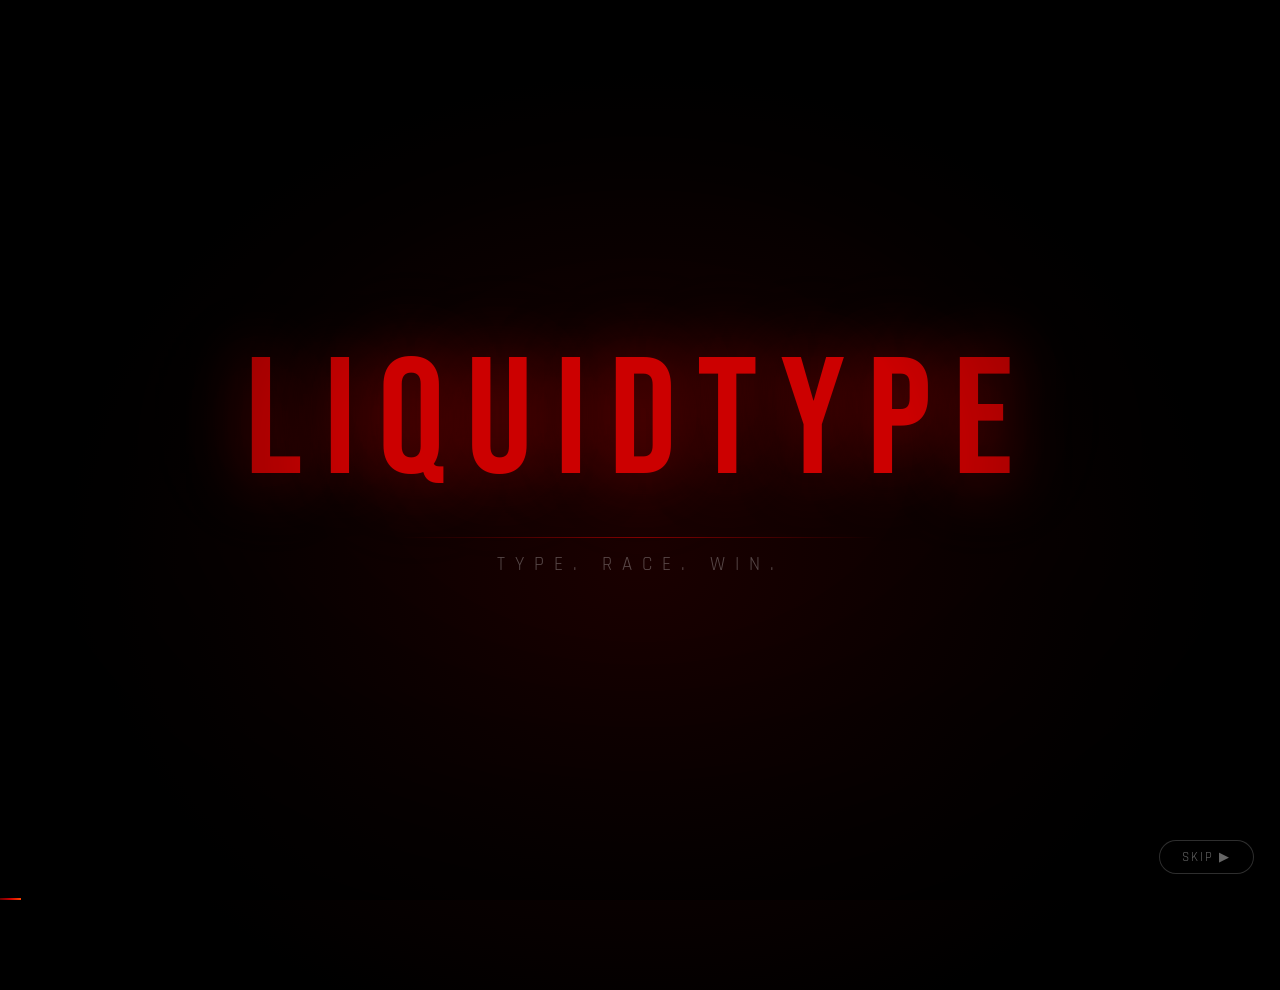
==== commit d4d0c8b1: "Update index.html" ====
--- a/index.html
+++ b/index.html
@@ -387,13 +387,18 @@
 
   <!-- S10 — CHAT -->
   <div class="scene" id="s10">
-    <div id="s10-bg"></div>
+    <div id="s10-bg"></di
     <div class="s10-ttl" id="s10-ttl">LIVE COMMUNITY</div>
-    <div class="s10-chatbox" id="s10-chatbox">
-      <div class="chat-msg" id="cm0"><div class="chat-av">D</div><div class="chat-body"><span class="chat-user" style="color:#cc3300">Doodlehoney2018</span><span class="chat-time">12:04</span><div class="chat-text">just hit 97 wpm on that last prompt holy</div></div></div>
-      <div class="chat-msg" id="cm1"><div class="chat-av" style="color:#4466ff;border-color:#4466ff;background:rgba(68,102,255,.12)">T</div><div class="chat-body"><span class="chat-user" style="color:#4466ff">TheFinnyShow</span><span class="chat-time">12:04</span><div class="chat-text">bro i trolled marco and he rage quit lmao</div></div></div>
-      <div class="chat-msg" id="cm2"><div class="chat-av" style="color:#00e676;border-color:#00e676;background:rgba(0,230,118,.1)">P</div><div class="chat-body"><span class="chat-user" style="color:#00e676">ParrotX2</span><span class="chat-time">12:05</span><div class="chat-text">anyone down for a live race?? i need caps</div></div></div>
-      <div class="chat-msg" id="cm3"><div class="chat-av" style="color:#ffaa44;border-color:#ffaa44;background:rgba(255,170,68,.1)">Y</div><div class="chat-body"><span class="chat-user" style="color:#ffaa44">Ytggobs</span><span class="chat-time">12:05</span><div class="chat-text">DePoule just gave me 45 caps jackpot 👀</div></div></div>
+    <div class="s10-chatbox" id="s10-chatbox">e="color:#cc3300">Default</span><span class="chat-time">12:04</span><div class="chat-text">Yoooo tandom babft??</div></div></div>
+      <div class="chat-msg" id="cm1"><div class="chat-av" style="color:#4466ff;border-color:#4466ff;background:rgba(68,102,255,.12)">T</div><div class="chat-body"><span class="chat-user" style="color:#4466ff">Random Person</span><span class="chat-time">12:04</span><div class="chat-text">bro i trolled marco and he rage quit lmao and sure</div></div></div>
+      <div class="chat-msg" id="cm2"><div class="chat-av" style="color:#00e676;border-color:#00e676;background:rgba(0,230,118,.1)">P</div><div class="chat-body"><span class="chat-user" style="color:#00e676">TheFinnyShow</span><span class="chat-time">12:05</span><div class="chat-text">Yo defualt why are you so concerned about the topic from our dms?</div></div></div>
+      <div class="chat-msg" id="cm3"><div class="chat-av" style="color:#ffaa44;border-color:#ffaa44;background:rgba(255,170,68,.1)">Y</div><div class="chat-body"><span class="chat-user" style="color:#ffaa44">Default</span><span class="chat-time">12:06</span><div class="chat-text">Fym dawg and also don't mention that</div></div></div>
+      <div class="chat-msg" id="cm3"><div class="chat-av" style="color:#ffaa44;border-color:#ffaa44;background:rgba(255,170,68,.1)">Y</div><div class="chat-body"><span class="chat-user" style="color:#ffaa44">ParrotX2</span><span class="chat-time">12:07</span><div class="chat-text">What is the admin password?</div></div></div>
+      <div class="chat-msg" id="cm3"><div class="chat-av" style="color:#ffaa44;border-color:#ffaa44;background:rgba(255,170,68,.1)">Y</div><div class="chat-body"><span class="chat-user" style="color:#ffaa44">Random Person</span><span class="chat-time">12:16</span><div class="chat-text">Oh so you want a hint?</div></div></div>
+      <div class="chat-msg" id="cm3"><div class="chat-av" style="color:#ffaa44;border-color:#ffaa44;background:rgba(255,170,68,.1)">Y</div><div class="chat-body"><span class="chat-user" style="color:#ffaa44">Default</span><span class="chat-time">12:18</span><div class="chat-text">Dawg can we pleeaseeeeeeeeeeee just go to babft?</div></div></div>
+      <div class="chat-msg" id="cm3"><div class="chat-av" style="color:#ffaa44;border-color:#ffaa44;background:rgba(255,170,68,.1)">Y</div><div class="chat-body"><span class="chat-user" style="color:#ffaa44">Perridise6099</span><span class="chat-time">12:19</span><div class="chat-text">Finns ganna go pull alice.</div></div></div>
+      <div class="chat-msg" id="cm3"><div class="chat-av" style="color:#ffaa44;border-color:#ffaa44;background:rgba(255,170,68,.1)">Y</div><div class="chat-body"><span class="chat-user" style="color:#ffaa44">ParrotX2</span><span class="chat-time">12:24</span><div class="chat-text">Please ban gavin</div></div></div>
+      <div class="chat-msg" id="cm3"><div class="chat-av" style="color:#ffaa44;border-color:#ffaa44;background:rgba(255,170,68,.1)">Y</div><div class="chat-body"><span class="chat-user" style="color:#ffaa44">Default</span><span class="chat-time">12:26</span><div class="chat-text">no</div></div></div>
     </div>
     <div class="s10-note" id="s10-note">+ Direct Messages · Teams · Reports</div>
   </div>
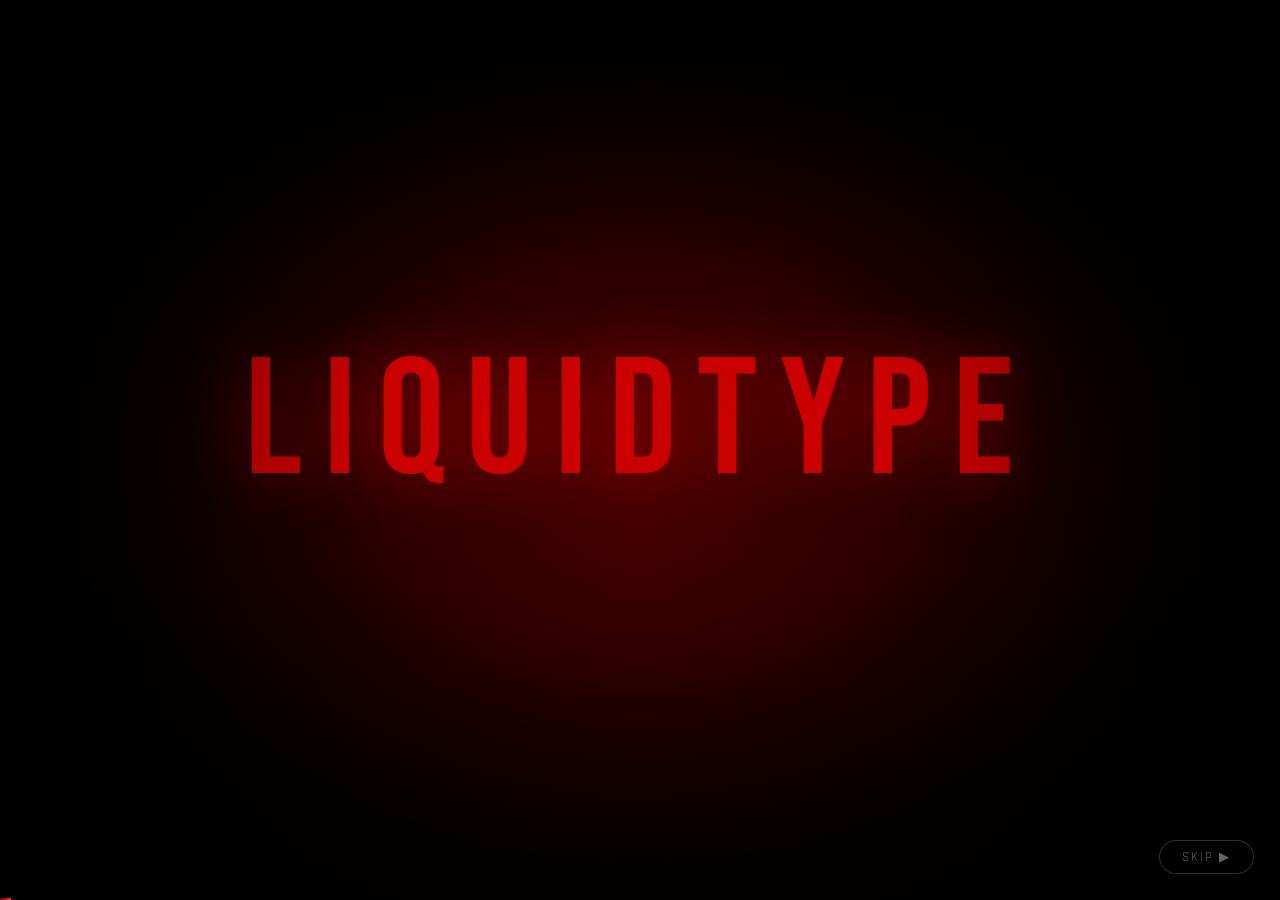
==== commit 0a876946: "Rename animation (1).html to index.html" ====
--- a/index.html
+++ b/index.html
@@ -387,18 +387,13 @@
 
   <!-- S10 — CHAT -->
   <div class="scene" id="s10">
-    <div id="s10-bg"></di
+    <div id="s10-bg"></div>
     <div class="s10-ttl" id="s10-ttl">LIVE COMMUNITY</div>
-    <div class="s10-chatbox" id="s10-chatbox">e="color:#cc3300">Default</span><span class="chat-time">12:04</span><div class="chat-text">Yoooo tandom babft??</div></div></div>
-      <div class="chat-msg" id="cm1"><div class="chat-av" style="color:#4466ff;border-color:#4466ff;background:rgba(68,102,255,.12)">T</div><div class="chat-body"><span class="chat-user" style="color:#4466ff">Random Person</span><span class="chat-time">12:04</span><div class="chat-text">bro i trolled marco and he rage quit lmao and sure</div></div></div>
-      <div class="chat-msg" id="cm2"><div class="chat-av" style="color:#00e676;border-color:#00e676;background:rgba(0,230,118,.1)">P</div><div class="chat-body"><span class="chat-user" style="color:#00e676">TheFinnyShow</span><span class="chat-time">12:05</span><div class="chat-text">Yo defualt why are you so concerned about the topic from our dms?</div></div></div>
-      <div class="chat-msg" id="cm3"><div class="chat-av" style="color:#ffaa44;border-color:#ffaa44;background:rgba(255,170,68,.1)">Y</div><div class="chat-body"><span class="chat-user" style="color:#ffaa44">Default</span><span class="chat-time">12:06</span><div class="chat-text">Fym dawg and also don't mention that</div></div></div>
-      <div class="chat-msg" id="cm3"><div class="chat-av" style="color:#ffaa44;border-color:#ffaa44;background:rgba(255,170,68,.1)">Y</div><div class="chat-body"><span class="chat-user" style="color:#ffaa44">ParrotX2</span><span class="chat-time">12:07</span><div class="chat-text">What is the admin password?</div></div></div>
-      <div class="chat-msg" id="cm3"><div class="chat-av" style="color:#ffaa44;border-color:#ffaa44;background:rgba(255,170,68,.1)">Y</div><div class="chat-body"><span class="chat-user" style="color:#ffaa44">Random Person</span><span class="chat-time">12:16</span><div class="chat-text">Oh so you want a hint?</div></div></div>
-      <div class="chat-msg" id="cm3"><div class="chat-av" style="color:#ffaa44;border-color:#ffaa44;background:rgba(255,170,68,.1)">Y</div><div class="chat-body"><span class="chat-user" style="color:#ffaa44">Default</span><span class="chat-time">12:18</span><div class="chat-text">Dawg can we pleeaseeeeeeeeeeee just go to babft?</div></div></div>
-      <div class="chat-msg" id="cm3"><div class="chat-av" style="color:#ffaa44;border-color:#ffaa44;background:rgba(255,170,68,.1)">Y</div><div class="chat-body"><span class="chat-user" style="color:#ffaa44">Perridise6099</span><span class="chat-time">12:19</span><div class="chat-text">Finns ganna go pull alice.</div></div></div>
-      <div class="chat-msg" id="cm3"><div class="chat-av" style="color:#ffaa44;border-color:#ffaa44;background:rgba(255,170,68,.1)">Y</div><div class="chat-body"><span class="chat-user" style="color:#ffaa44">ParrotX2</span><span class="chat-time">12:24</span><div class="chat-text">Please ban gavin</div></div></div>
-      <div class="chat-msg" id="cm3"><div class="chat-av" style="color:#ffaa44;border-color:#ffaa44;background:rgba(255,170,68,.1)">Y</div><div class="chat-body"><span class="chat-user" style="color:#ffaa44">Default</span><span class="chat-time">12:26</span><div class="chat-text">no</div></div></div>
+    <div class="s10-chatbox" id="s10-chatbox">
+      <div class="chat-msg" id="cm0"><div class="chat-av">D</div><div class="chat-body"><span class="chat-user" style="color:#cc3300">Doodlehoney2018</span><span class="chat-time">12:04</span><div class="chat-text">just hit 97 wpm on that last prompt holy</div></div></div>
+      <div class="chat-msg" id="cm1"><div class="chat-av" style="color:#4466ff;border-color:#4466ff;background:rgba(68,102,255,.12)">T</div><div class="chat-body"><span class="chat-user" style="color:#4466ff">TheFinnyShow</span><span class="chat-time">12:04</span><div class="chat-text">bro i trolled marco and he rage quit lmao</div></div></div>
+      <div class="chat-msg" id="cm2"><div class="chat-av" style="color:#00e676;border-color:#00e676;background:rgba(0,230,118,.1)">P</div><div class="chat-body"><span class="chat-user" style="color:#00e676">ParrotX2</span><span class="chat-time">12:05</span><div class="chat-text">anyone down for a live race?? i need caps</div></div></div>
+      <div class="chat-msg" id="cm3"><div class="chat-av" style="color:#ffaa44;border-color:#ffaa44;background:rgba(255,170,68,.1)">Y</div><div class="chat-body"><span class="chat-user" style="color:#ffaa44">Ytggobs</span><span class="chat-time">12:05</span><div class="chat-text">DePoule just gave me 45 caps jackpot 👀</div></div></div>
     </div>
     <div class="s10-note" id="s10-note">+ Direct Messages · Teams · Reports</div>
   </div>
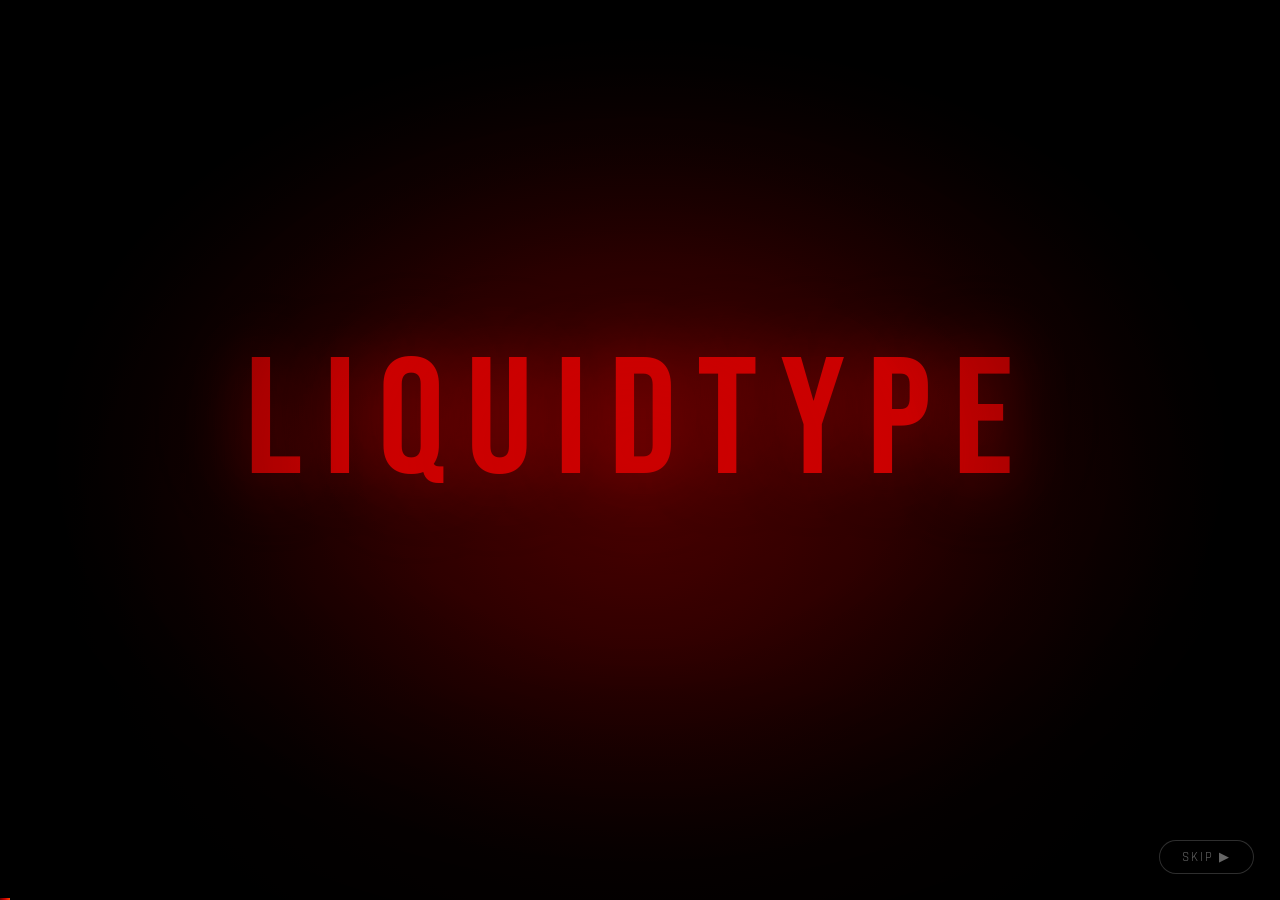
==== commit 70d8f687: "Update index.html" ====
--- a/index.html
+++ b/index.html
@@ -390,10 +390,10 @@
     <div id="s10-bg"></div>
     <div class="s10-ttl" id="s10-ttl">LIVE COMMUNITY</div>
     <div class="s10-chatbox" id="s10-chatbox">
-      <div class="chat-msg" id="cm0"><div class="chat-av">D</div><div class="chat-body"><span class="chat-user" style="color:#cc3300">Doodlehoney2018</span><span class="chat-time">12:04</span><div class="chat-text">just hit 97 wpm on that last prompt holy</div></div></div>
-      <div class="chat-msg" id="cm1"><div class="chat-av" style="color:#4466ff;border-color:#4466ff;background:rgba(68,102,255,.12)">T</div><div class="chat-body"><span class="chat-user" style="color:#4466ff">TheFinnyShow</span><span class="chat-time">12:04</span><div class="chat-text">bro i trolled marco and he rage quit lmao</div></div></div>
-      <div class="chat-msg" id="cm2"><div class="chat-av" style="color:#00e676;border-color:#00e676;background:rgba(0,230,118,.1)">P</div><div class="chat-body"><span class="chat-user" style="color:#00e676">ParrotX2</span><span class="chat-time">12:05</span><div class="chat-text">anyone down for a live race?? i need caps</div></div></div>
-      <div class="chat-msg" id="cm3"><div class="chat-av" style="color:#ffaa44;border-color:#ffaa44;background:rgba(255,170,68,.1)">Y</div><div class="chat-body"><span class="chat-user" style="color:#ffaa44">Ytggobs</span><span class="chat-time">12:05</span><div class="chat-text">DePoule just gave me 45 caps jackpot 👀</div></div></div>
+      <div class="chat-msg" id="cm0"><div class="chat-av">D</div><div class="chat-body"><span class="chat-user" style="color:#cc3300">TheFinnyShow</span><span class="chat-time">12:04</span><div class="chat-text">Default why are u so concerned about the topic in our dms.</div></div></div>
+      <div class="chat-msg" id="cm1"><div class="chat-av" style="color:#4466ff;border-color:#4466ff;background:rgba(68,102,255,.12)">T</div><div class="chat-body"><span class="chat-user" style="color:#4466ff">Default</span><span class="chat-time">12:04</span><div class="chat-text">FYM AND DONT TALK ABOUT THAT DAWG. TSPMO</div></div></div>
+      <div class="chat-msg" id="cm2"><div class="chat-av" style="color:#00e676;border-color:#00e676;background:rgba(0,230,118,.1)">P</div><div class="chat-body"><span class="chat-user" style="color:#00e676">ParrotX2</span><span class="chat-time">12:05</span><div class="chat-text">Whats the admin panel password?</div></div></div>
+      <div class="chat-msg" id="cm3"><div class="chat-av" style="color:#ffaa44;border-color:#ffaa44;background:rgba(255,170,68,.1)">Y</div><div class="chat-body"><span class="chat-user" style="color:#ffaa44">Random Person</span><span class="chat-time">12:06</span><div class="chat-text">Hint:I flex my dih to alice.</div></div></div>
     </div>
     <div class="s10-note" id="s10-note">+ Direct Messages · Teams · Reports</div>
   </div>
